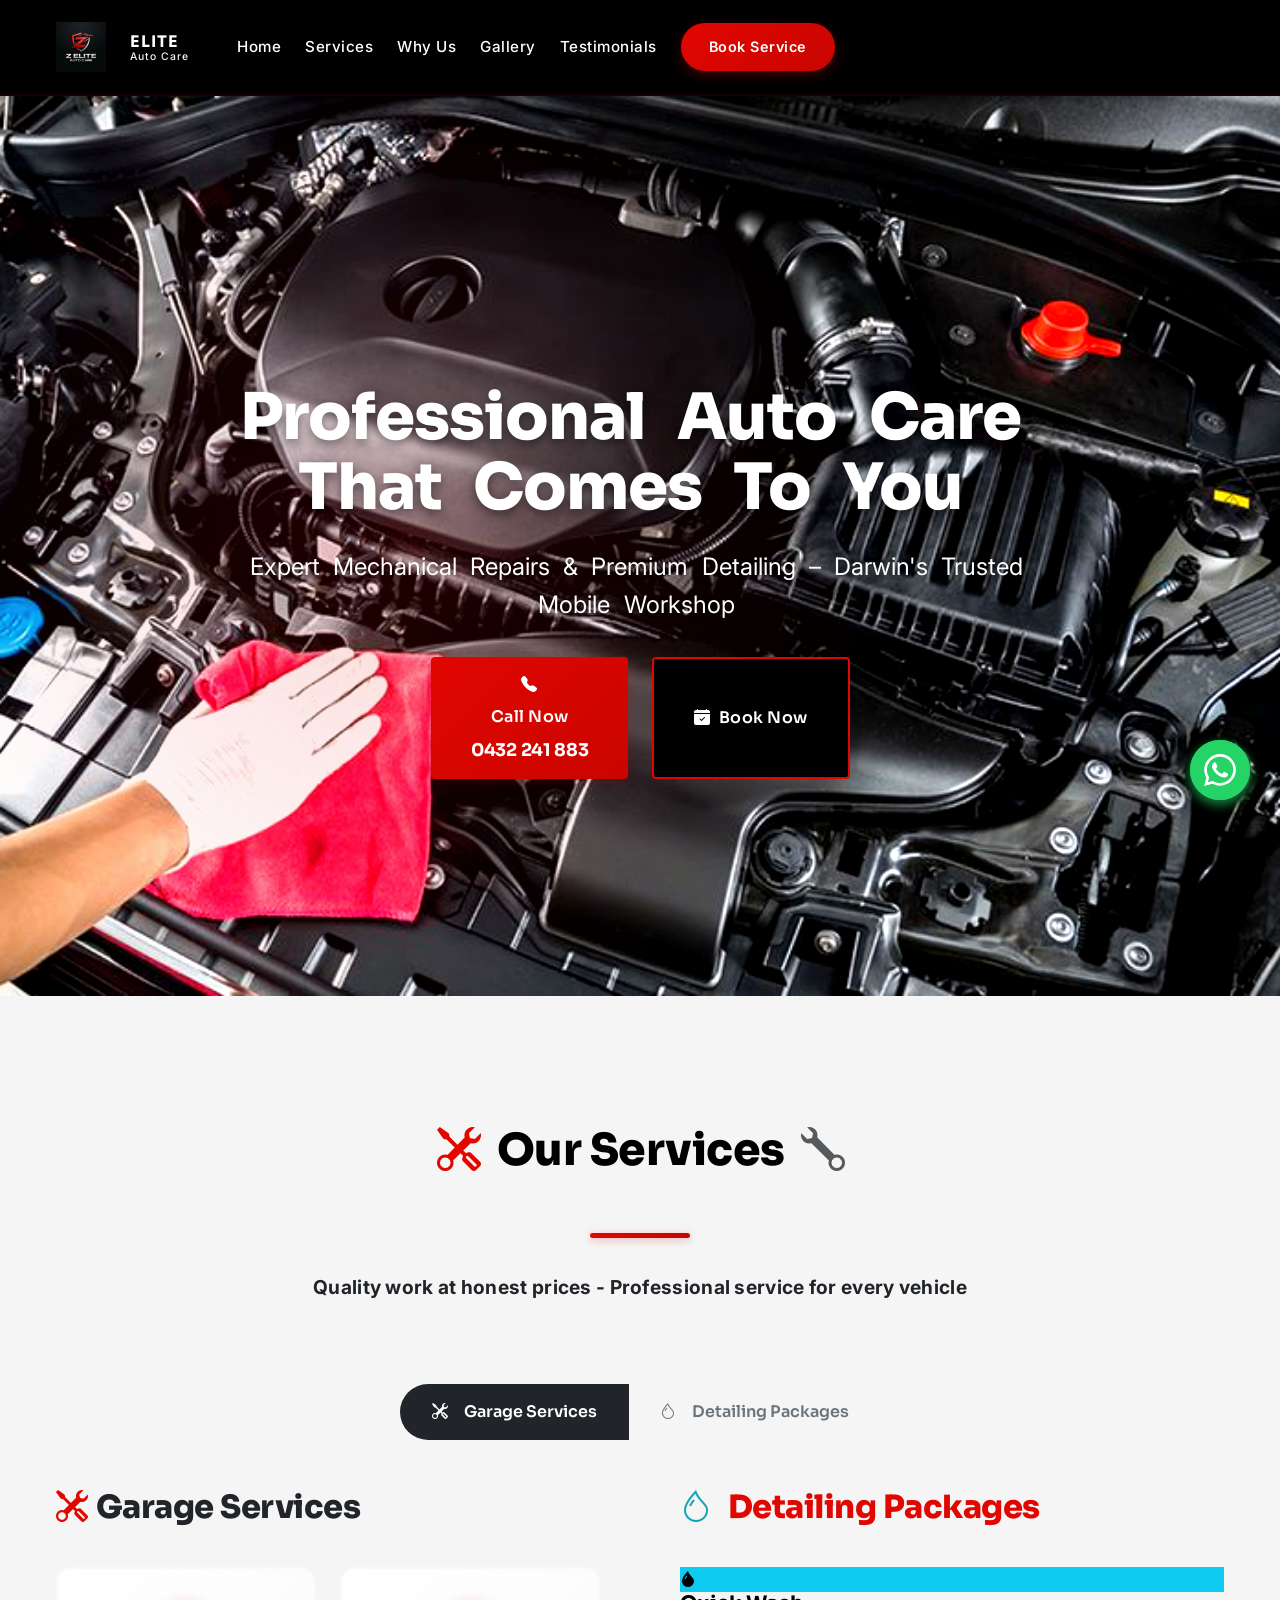
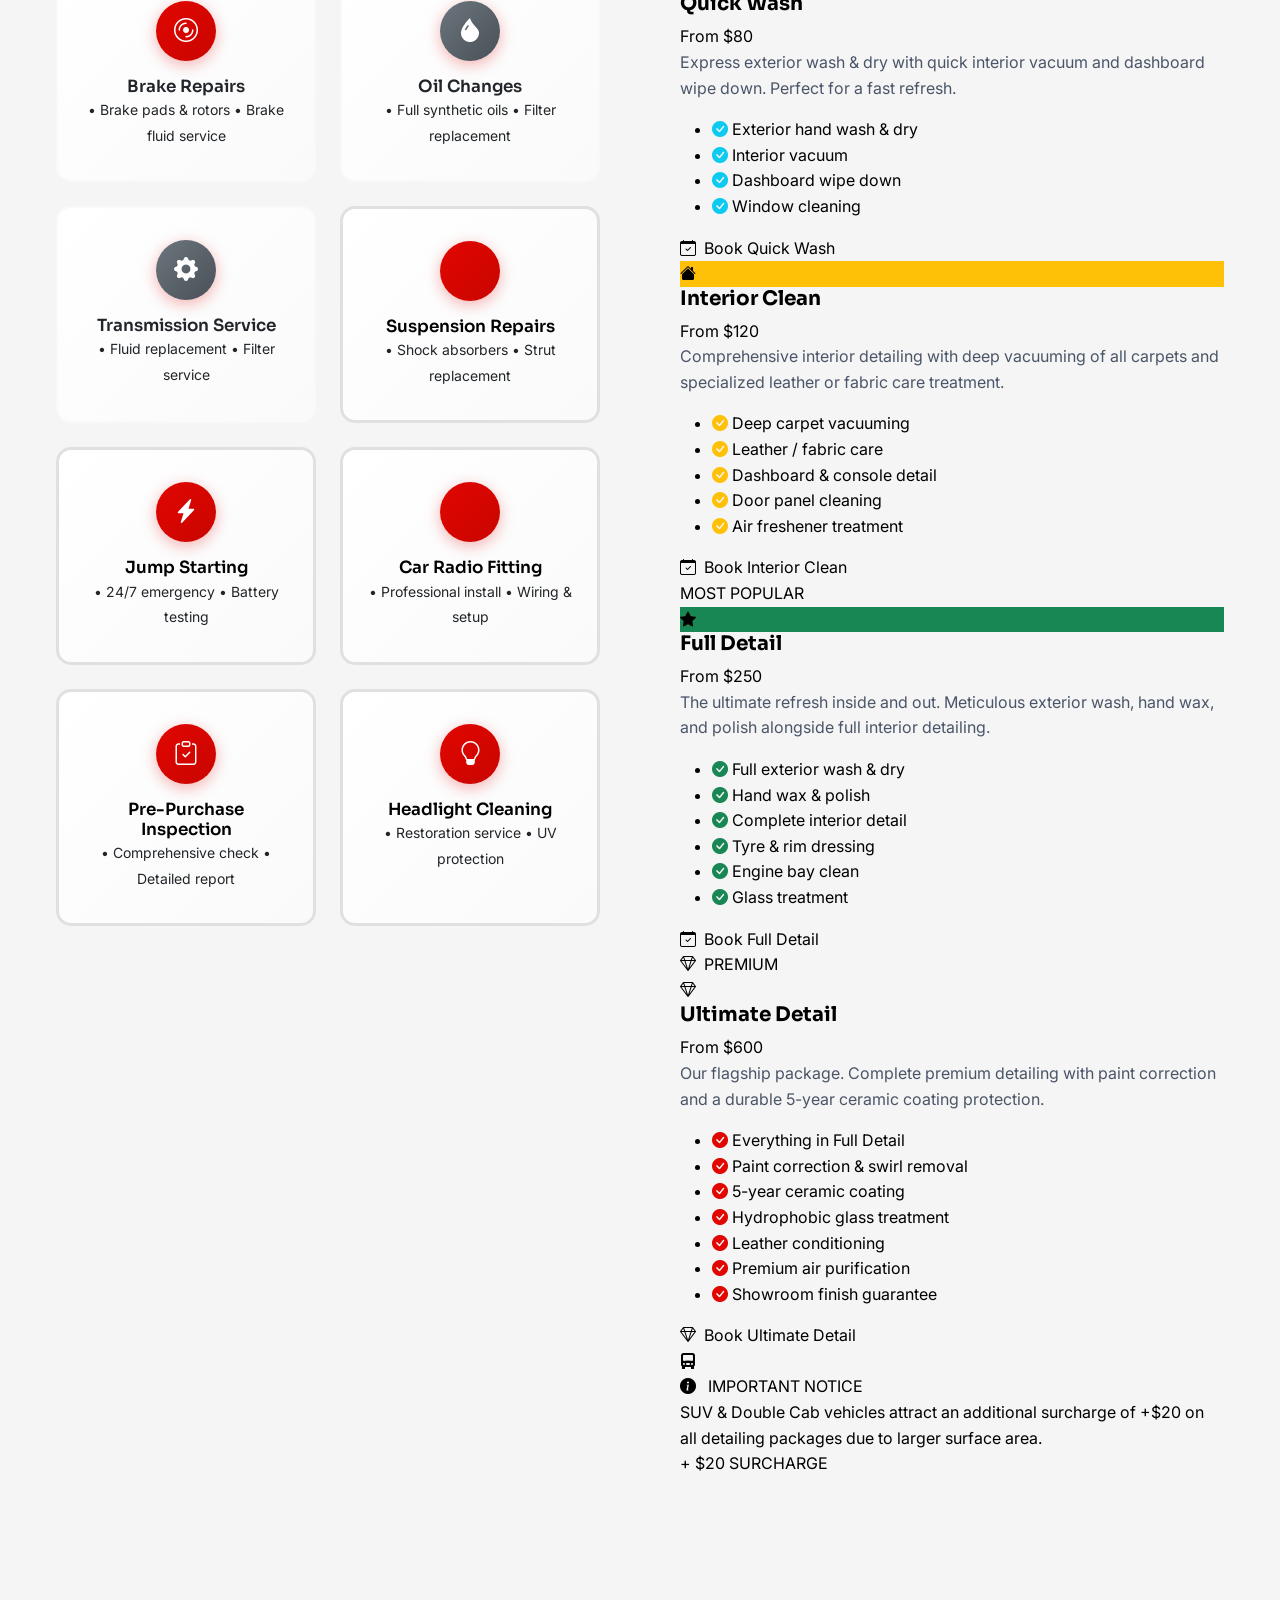
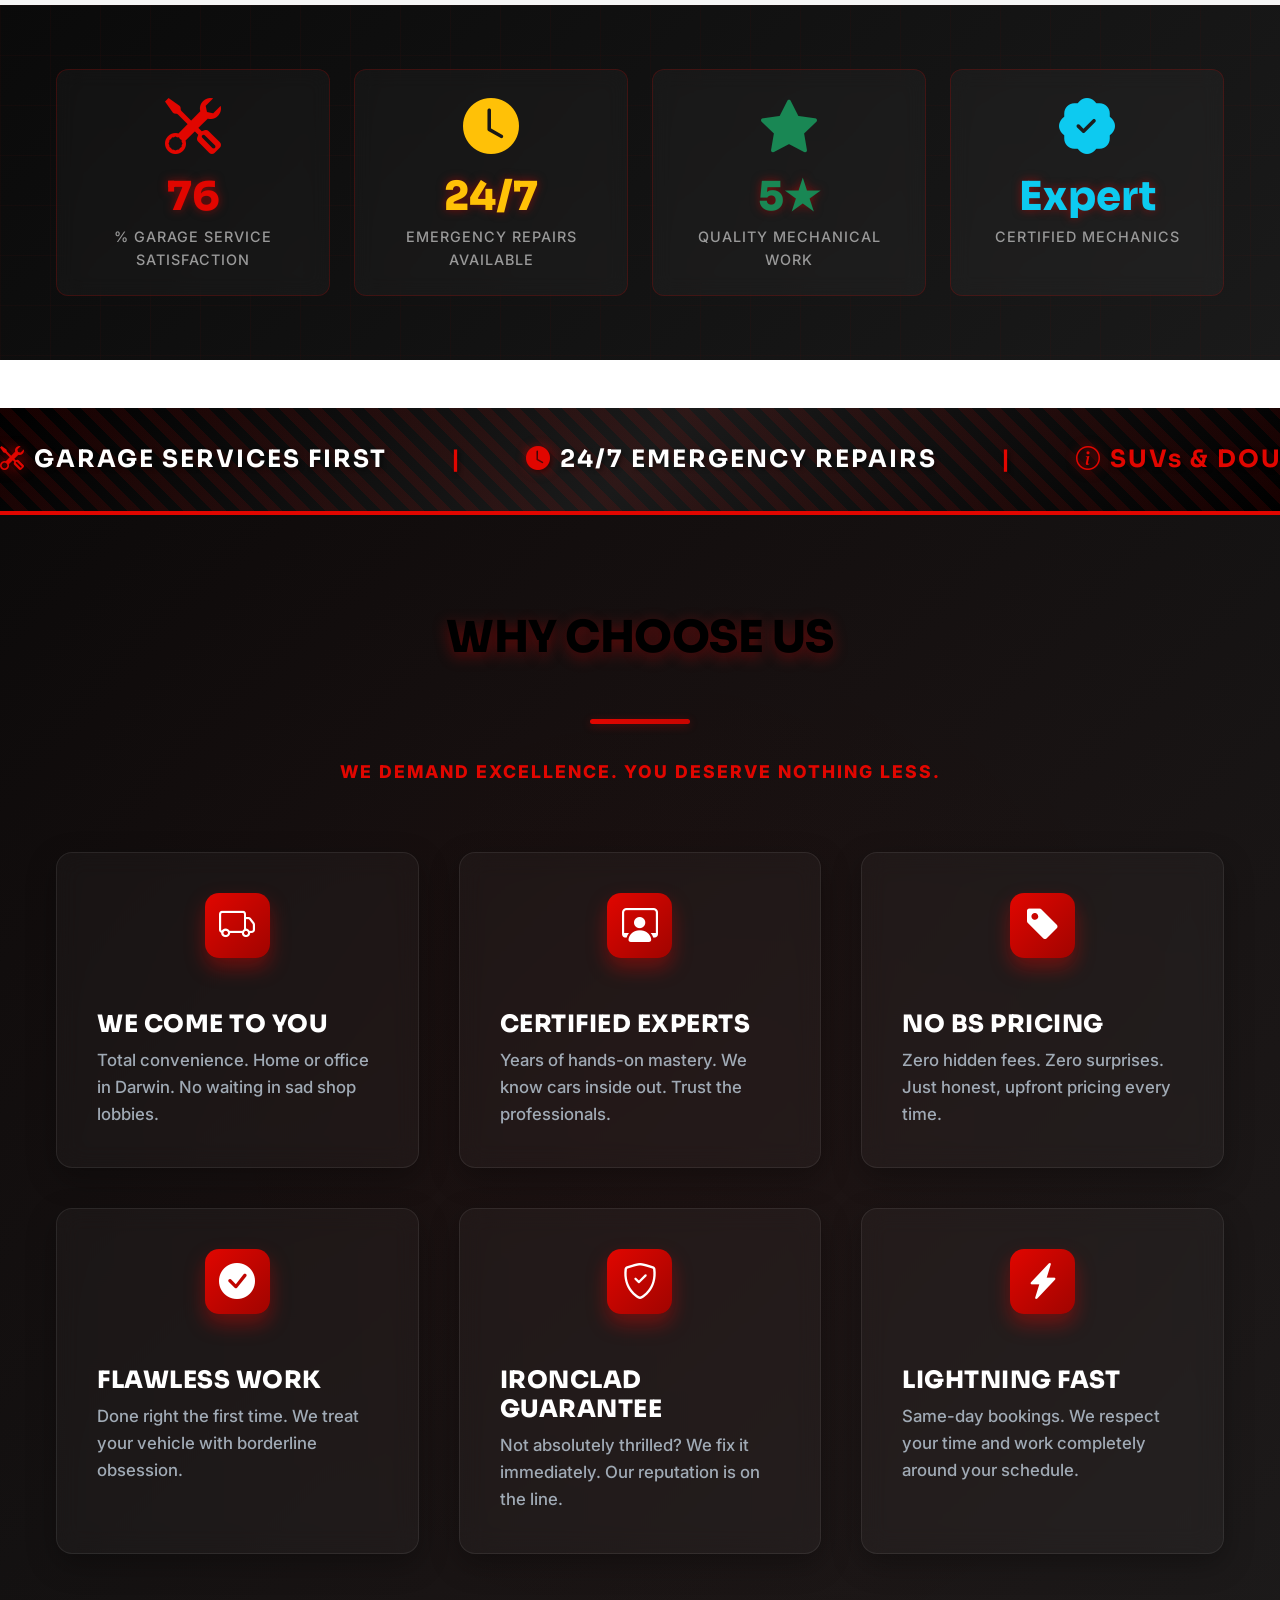
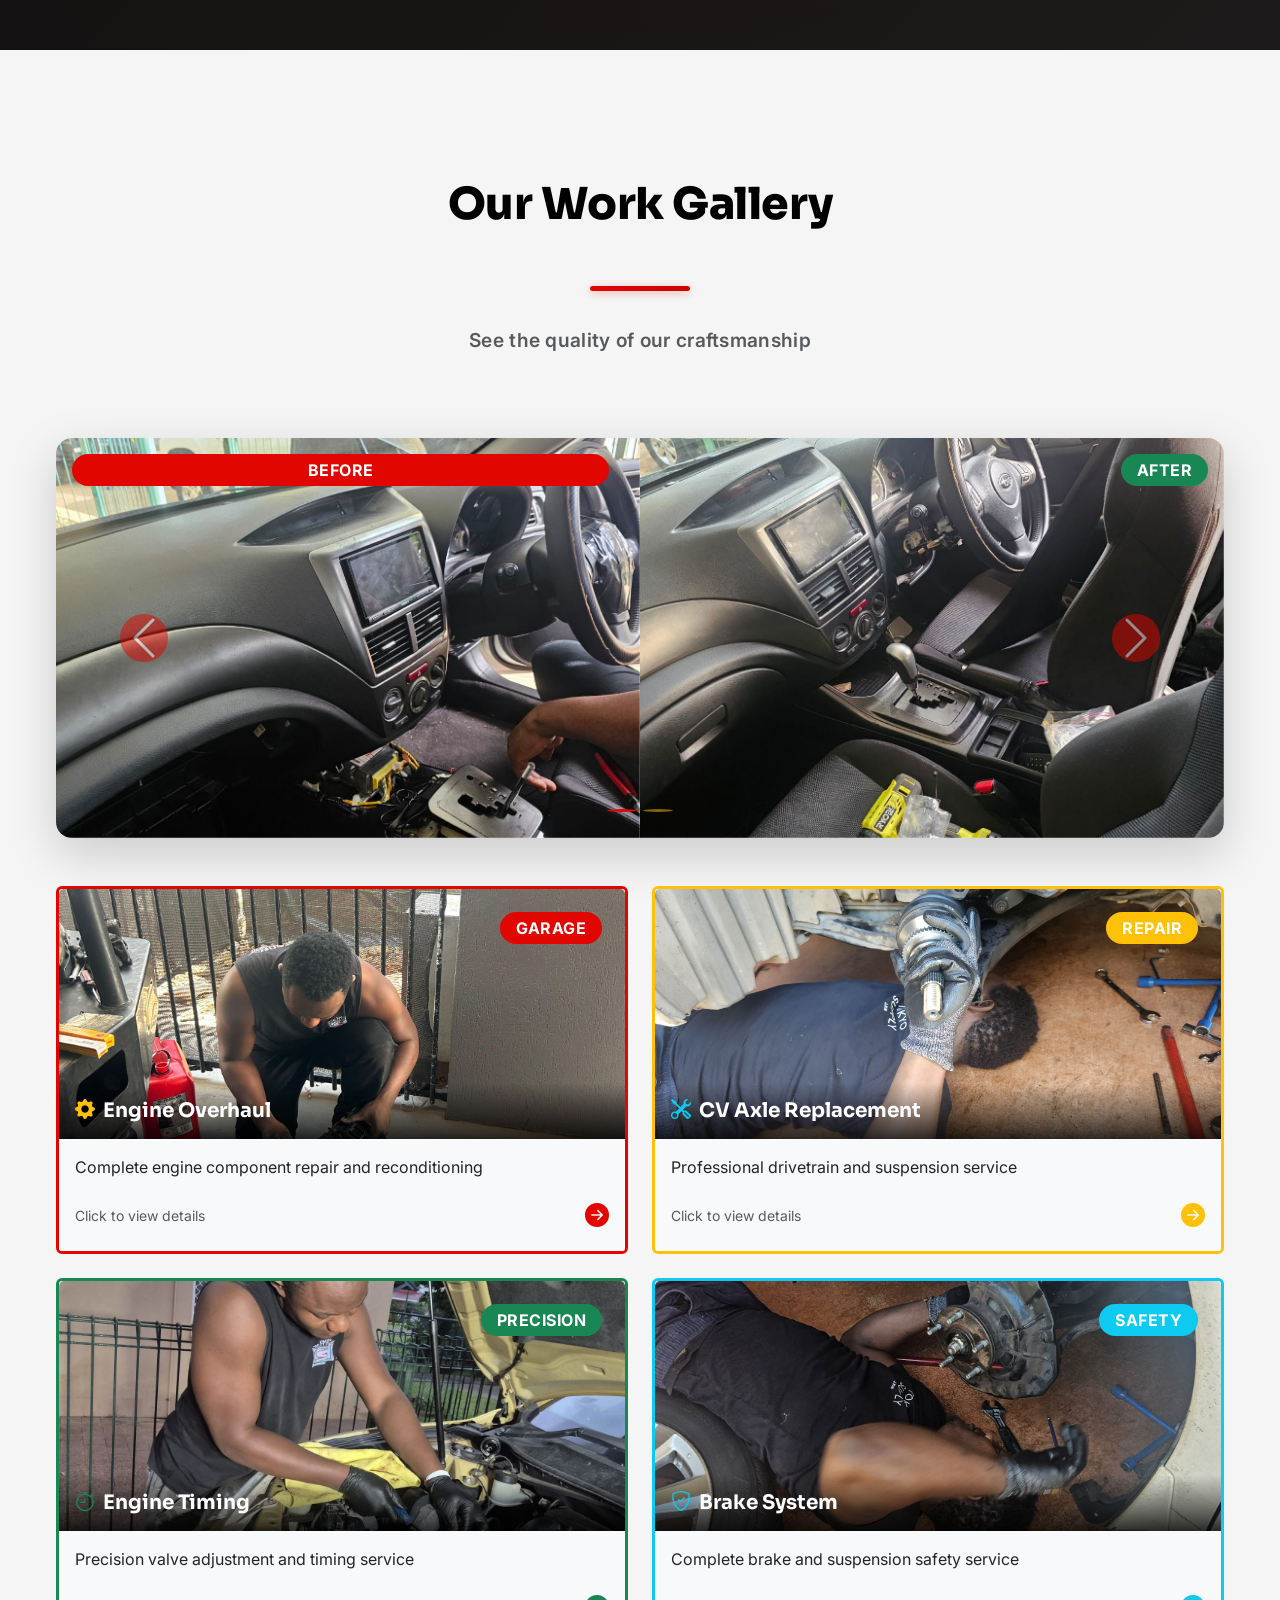
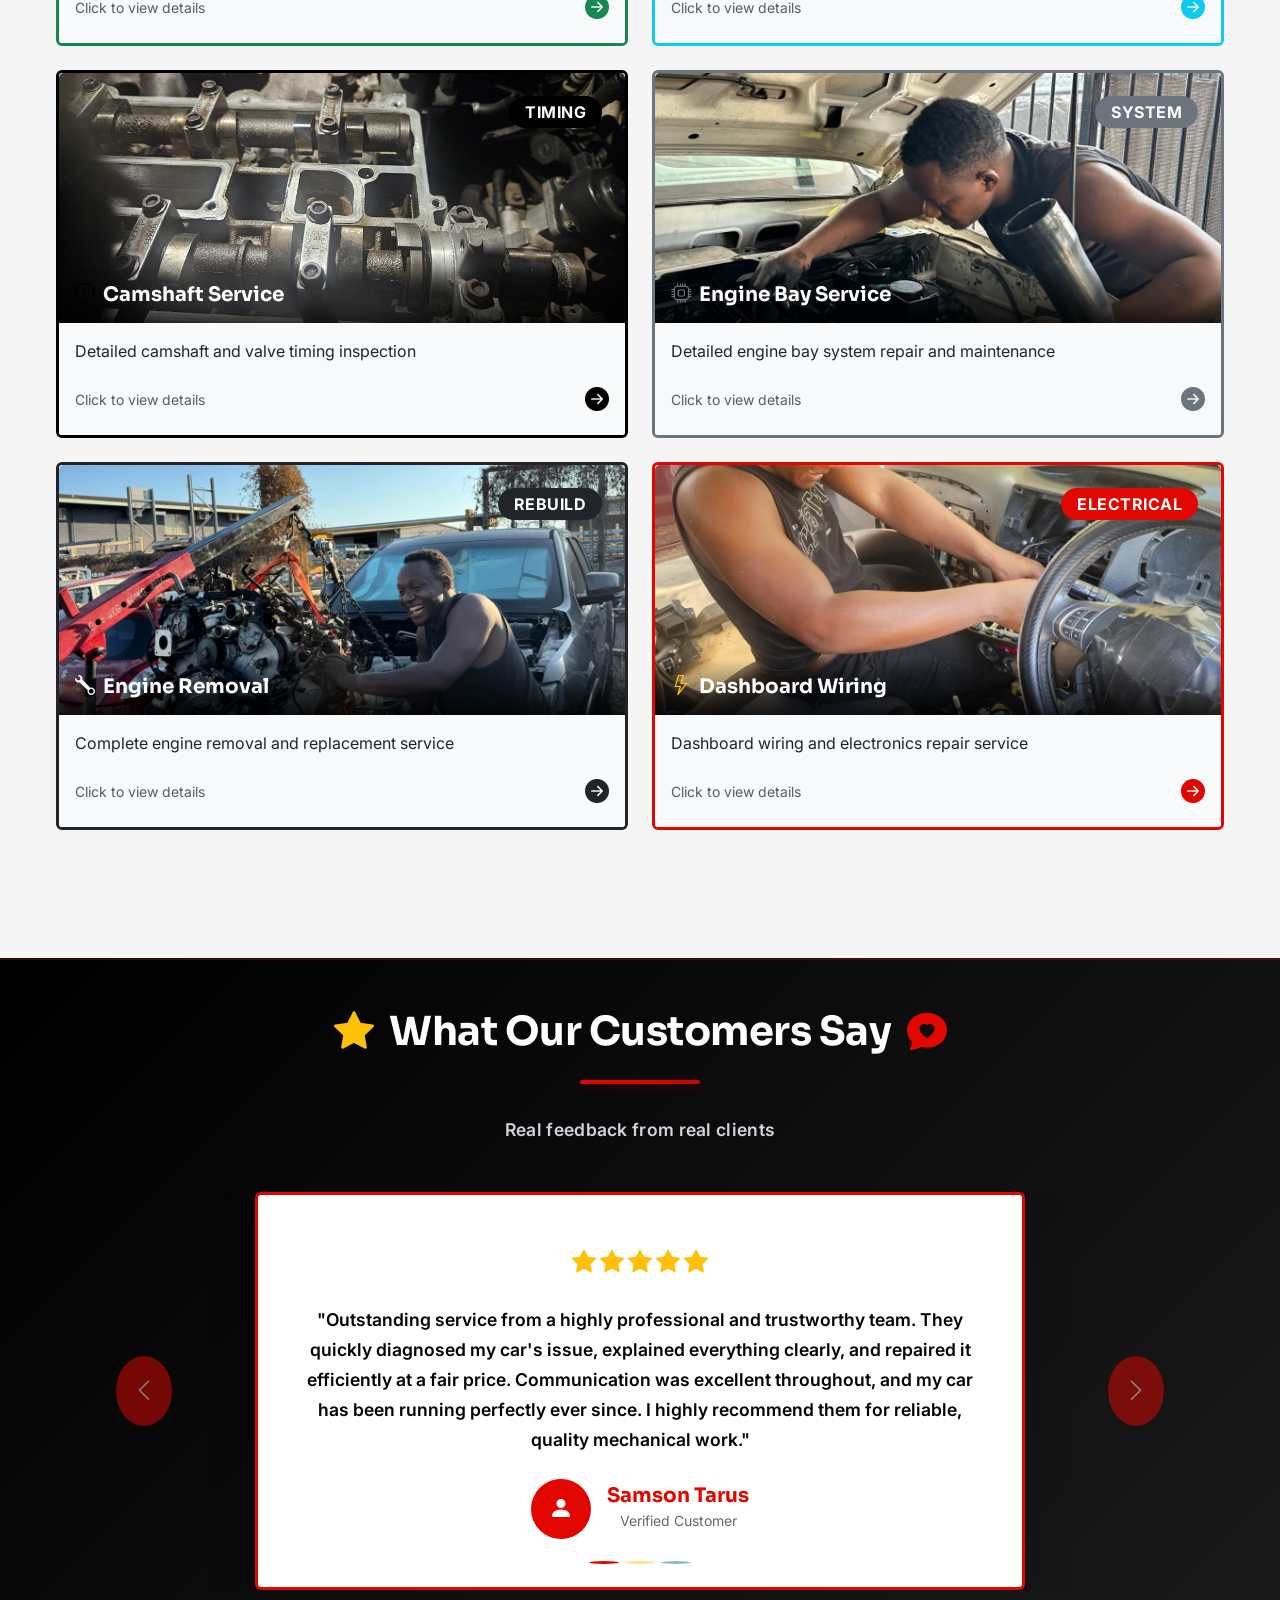
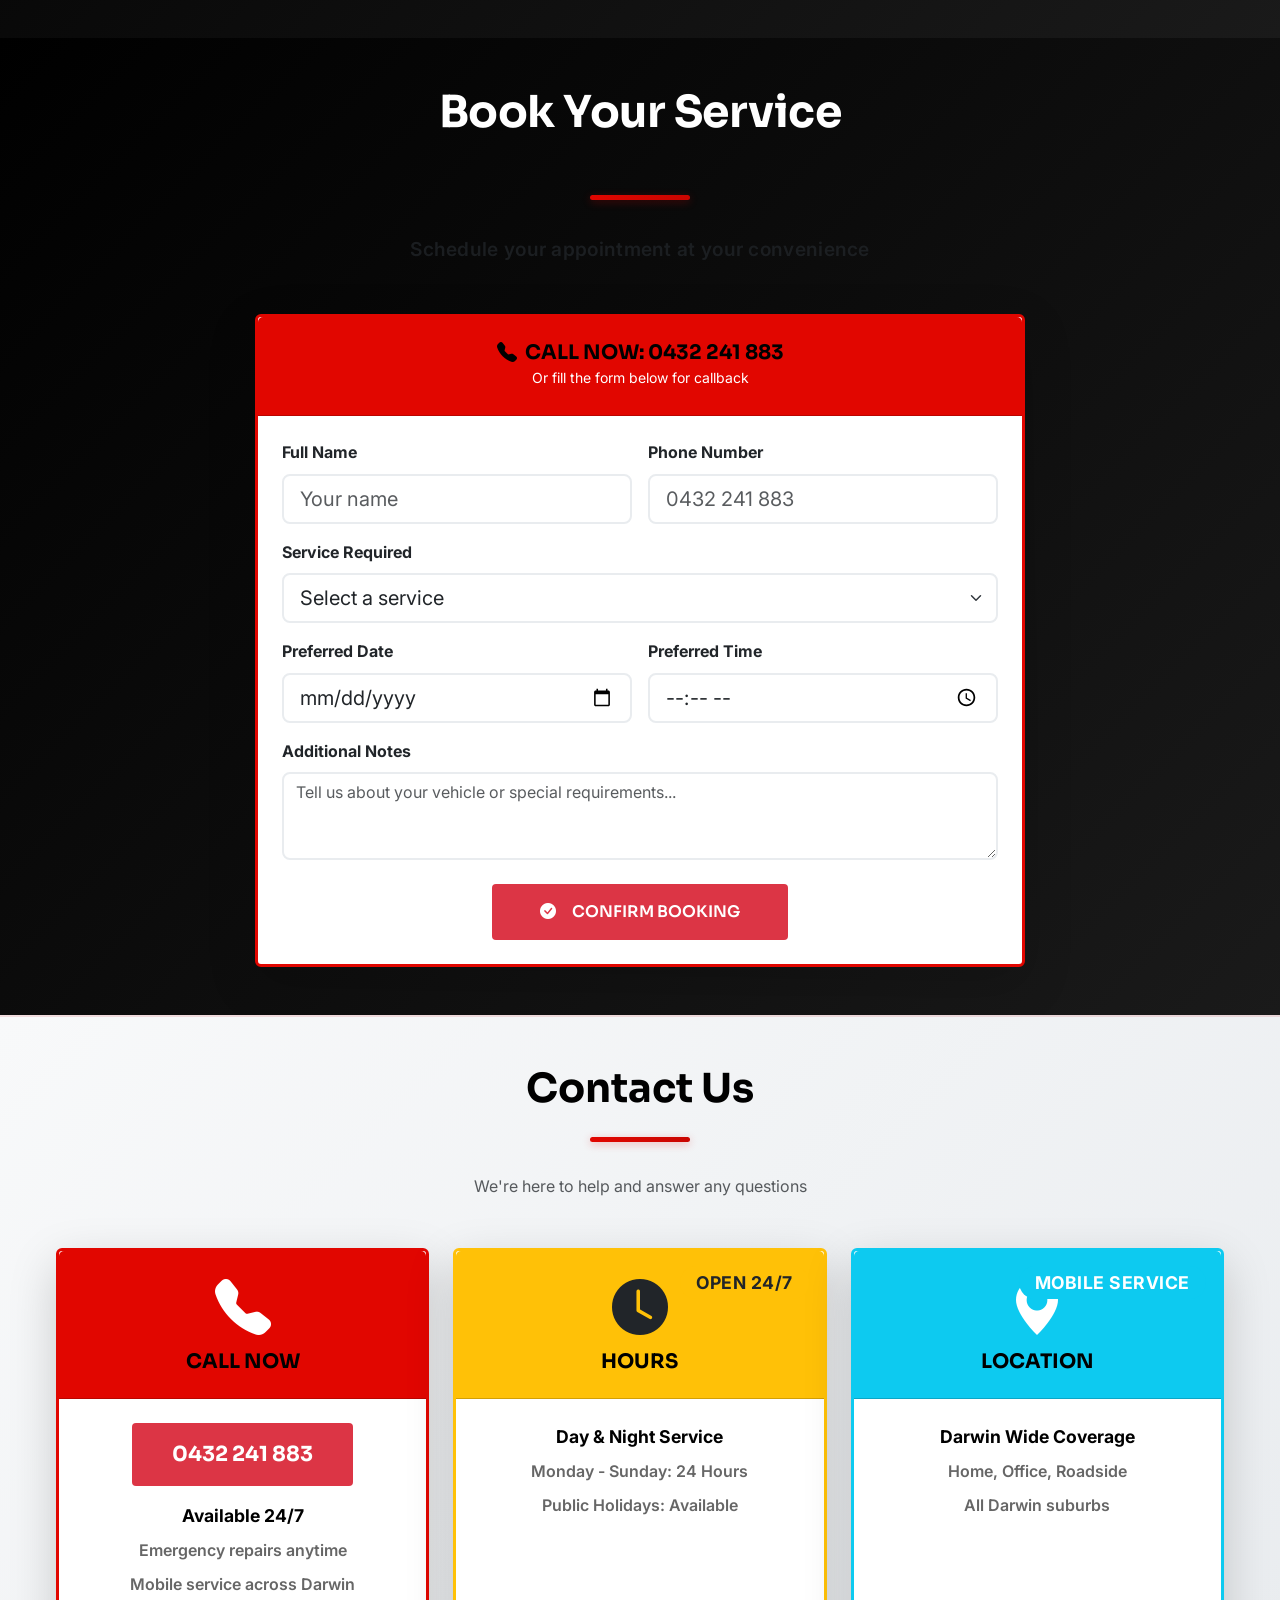
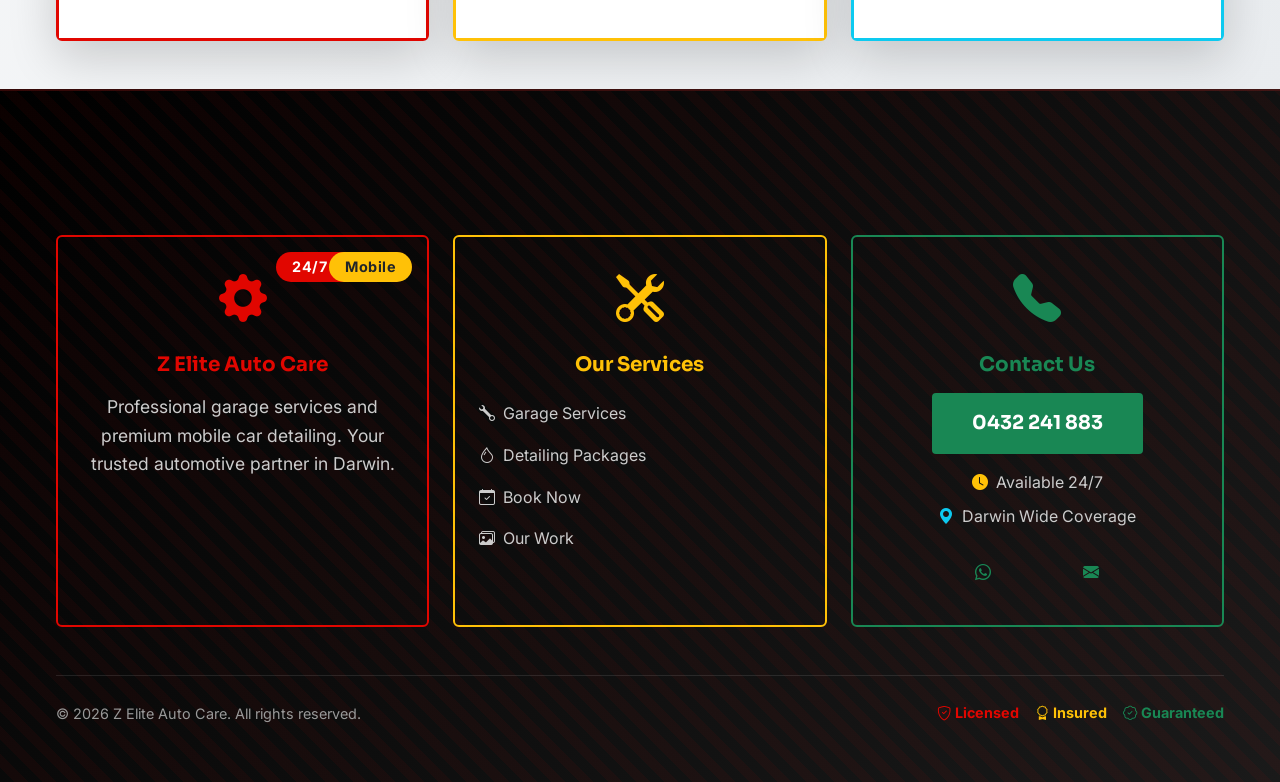
==== index.html @ 86bfc9a6 "Add files via upload" ====
<!DOCTYPE html>
<html lang="en">

<head>
    <meta charset="UTF-8">
    <meta name="viewport" content="width=device-width, initial-scale=1.0">
    <meta name="description"
        content="Z Elite Auto Care - Professional garage services and premium mobile car detailing. 24/7 availability. Expert mechanics, transparent pricing, and satisfaction guaranteed.">
    <meta name="keywords"
        content="garage services, brake repairs, oil changes, car detailing, mobile detailing, ceramic coating, Darwin NT, auto care">
    <meta name="author" content="Z Elite Auto Care">
    <title>Z Elite Auto Care - Professional Garage Services & Mobile Car Detailing</title>

    <!-- Favicon -->
    <link rel="icon" type="image/svg+xml"
        href="data:image/svg+xml,<svg xmlns='http://www.w3.org/2000/svg' viewBox='0 0 100 100'><text y='0.9em' font-size='90' fill='%23E10600'>Z</text></svg>">

    <!-- Bootstrap CSS -->
    <link href="https://cdn.jsdelivr.net/npm/bootstrap@5.3.2/dist/css/bootstrap.min.css" rel="stylesheet">
    <link href="https://cdn.jsdelivr.net/npm/bootstrap-icons@1.11.1/font/bootstrap-icons.css" rel="stylesheet">

    <link rel="stylesheet" href="style.css">
    <link rel="preconnect" href="https://fonts.googleapis.com">
    <link rel="preconnect" href="https://fonts.gstatic.com" crossorigin>
    <link
        href="https://fonts.googleapis.com/css2?family=Inter:wght@300;400;500;600;700;800&family=Sora:wght@400;500;600;700;800&display=swap"
        rel="stylesheet">
</head>

<body>

    <!-- Page Loader -->
    <div class="page-loader" id="pageLoader">
        <div class="loader-content">
            <div class="loader-logo">Z</div>
            <div class="loader-text">ELITE AUTO CARE</div>
        </div>
    </div>


    <!-- Navigation Bar -->
    <nav class="navbar">
        <div class="container">
            <div class="nav-wrapper">
                <div class="logo">
                    <img src="images/logo.png" alt="Z Elite Auto Care Logo" class="header-logo">
                    <div class="logo-text-group">
                        <span class="logo-text">ELITE</span>
                        <span class="logo-subtext">Auto Care</span>
                    </div>
                </div>

                <button class="menu-toggle" id="menuToggle" aria-label="Toggle navigation menu">
                    <span class="hamburger"></span>
                    <span class="hamburger"></span>
                    <span class="hamburger"></span>
                </button>

                <ul class="nav-menu" id="navMenu">
                    <li><a href="#home" class="nav-link">Home</a></li>
                    <li><a href="#services" class="nav-link">Services</a></li>
                    <li><a href="#why-us" class="nav-link">Why Us</a></li>
                    <li><a href="gallery.html" class="nav-link">Gallery</a></li>
                    <li><a href="testimonials.html" class="nav-link">Testimonials</a></li>
                    <li><a href="#booking" class="nav-link nav-cta">Book Service</a></li>
                </ul>
            </div>
        </div>
    </nav>


    <!-- Hero Section -->
    <section id="home" class="hero">
        <div class="hero-background">
            <img src="images/car wash 11.jfif" alt="Professional car wash and mechanical services" class="hero-image">
            <div class="hero-overlay"></div>
        </div>

        <div class="container">
            <div class="hero-content">
                <h1 class="hero-headline" data-animate="headline">
                    <span class="word" style="--delay: 0s">Professional</span>
                    <span class="word" style="--delay: 0.1s">Auto</span>
                    <span class="word" style="--delay: 0.2s">Care</span>
                    <span class="word" style="--delay: 0.3s">That</span>
                    <span class="word" style="--delay: 0.4s">Comes</span>
                    <span class="word" style="--delay: 0.5s">To</span>
                    <span class="word" style="--delay: 0.6s">You</span>
                </h1>
                <p class="hero-subheadline" data-animate="subheadline">
                    <span class="word" style="--delay: 0.7s">Expert</span>
                    <span class="word" style="--delay: 0.8s">Mechanical</span>
                    <span class="word" style="--delay: 0.9s">Repairs</span>
                    <span class="word" style="--delay: 1s">&</span>
                    <span class="word" style="--delay: 1.1s">Premium</span>
                    <span class="word" style="--delay: 1.2s">Detailing</span>
                    <span class="word" style="--delay: 1.3s">–</span>
                    <span class="word" style="--delay: 1.4s">Darwin's</span>
                    <span class="word" style="--delay: 1.5s">Trusted</span>
                    <span class="word" style="--delay: 1.6s">Mobile</span>
                    <span class="word" style="--delay: 1.7s">Workshop</span>
                </p>

                <div class="hero-cta-buttons" data-animate="buttons">
                    <a href="tel:0432241883" class="btn btn-primary" title="Call Z Elite Auto Care">
                        <i class="bi bi-telephone-fill"></i>
                        Call Now
                        <span class="phone">0432 241 883</span>
                    </a>
                    <a href="#booking" class="btn btn-secondary" title="Book a service">
                        <i class="bi bi-calendar-check-fill"></i>
                        Book Now
                    </a>
                </div>
            </div>
        </div>
    </section>

    <!-- Services Section -->
    <section id="services" class="services">
        <div class="container">
            <div class="section-header animate-on-scroll fade-up" data-animate="fade-up">
                <h2 class="bounce-in stagger-1"><i class="bi bi-tools text-danger me-3 rotate-in stagger-2"></i>Our
                    Services<i class="bi bi-wrench text-muted ms-3 rotate-in stagger-3"></i></h2>
                <div class="header-line scale-in stagger-4"></div>
                <p class="lead fw-bold text-dark slide-left stagger-5">Quality work at honest prices - Professional
                    service for every vehicle</p>
            </div>

            <!-- Service Selector Tabs -->
            <div class="text-center mb-5 animate-on-scroll">
                <div class="btn-group bounce-in stagger-6" role="group">
                    <input type="radio" class="btn-check" name="serviceType" id="garageTab" checked>
                    <label class="btn btn-outline-dark btn-lg hover-glow" for="garageTab"
                        style="border-radius: 50px 0 0 50px; padding: 1rem 2rem; transition: all 0.3s ease;">
                        <i class="bi bi-tools me-2 float-animation"></i>Garage Services
                    </label>
                    <input type="radio" class="btn-check" name="serviceType" id="detailTab">
                    <label class="btn btn-outline-secondary btn-lg hover-glow" for="detailTab"
                        style="border-radius: 0 50px 50px 0; padding: 1rem 2rem; transition: all 0.3s ease;">
                        <i class="bi bi-droplet me-2 float-animation"></i>Detailing Packages
                    </label>
                </div>
            </div>

            <div class="services-grid">
                <!-- Garage Services Column -->
                <div class="service-column animate-on-scroll slide-left" id="garageServices">
                    <h3 class="column-title text-dark bounce-in stagger-7"><i
                            class="bi bi-tools me-2 text-danger"></i>Garage Services</h3>

                    <div class="garage-services-grid">
                        <div class="garage-service-card hover-lift animate-on-scroll scale-in stagger-1"
                            data-animate="list-item"
                            style="cursor: pointer; transition: all 0.4s cubic-bezier(0.4, 0, 0.2, 1); border: 2px solid #f8f9fa;"
                            onclick="this.style.transform='scale(1.05)'; setTimeout(() => this.style.transform='scale(1)', 300);">
                            <div class="garage-icon"
                                style="background: linear-gradient(135deg, #E10600 0%, #c90500 100%);">
                                <i class="bi bi-disc text-white"></i>
                            </div>
                            <h4 class="fade-up stagger-2 text-dark">Brake Repairs</h4>
                            <div class="service-features slide-left stagger-3">
                                <small class="text-dark">• Brake pads & rotors</small>
                                <small class="text-dark">• Brake fluid service</small>
                            </div>
                        </div>
                        <div class="garage-service-card hover-lift animate-on-scroll scale-in stagger-2"
                            data-animate="list-item"
                            style="cursor: pointer; transition: all 0.4s cubic-bezier(0.4, 0, 0.2, 1); border: 2px solid #f8f9fa;"
                            onclick="this.style.transform='scale(1.05)'; setTimeout(() => this.style.transform='scale(1)', 300);">
                            <div class="garage-icon"
                                style="background: linear-gradient(135deg, #6c757d 0%, #495057 100%);">
                                <i class="bi bi-droplet-fill text-white"></i>
                            </div>
                            <h4 class="fade-up stagger-2 text-dark">Oil Changes</h4>
                            <div class="service-features slide-left stagger-3">
                                <small class="text-dark">• Full synthetic oils</small>
                                <small class="text-dark">• Filter replacement</small>
                            </div>
                        </div>
                        <div class="garage-service-card hover-lift animate-on-scroll scale-in stagger-3"
                            data-animate="list-item"
                            style="cursor: pointer; transition: all 0.4s cubic-bezier(0.4, 0, 0.2, 1); border: 2px solid #f8f9fa;"
                            onclick="this.style.transform='scale(1.05)'; setTimeout(() => this.style.transform='scale(1)', 300);">
                            <div class="garage-icon"
                                style="background: linear-gradient(135deg, #6c757d 0%, #495057 100%);">
                                <i class="bi bi-gear-fill text-white"></i>
                            </div>
                            <h4 class="fade-up stagger-2 text-dark">Transmission Service</h4>
                            <div class="service-features slide-left stagger-3">
                                <small class="text-dark">• Fluid replacement</small>
                                <small class="text-dark">• Filter service</small>
                            </div>
                        </div>
                        <div class="garage-service-card" data-animate="list-item"
                            style="cursor: pointer; transition: all 0.3s ease;"
                            onclick="this.style.transform='scale(1.05)'; setTimeout(() => this.style.transform='scale(1)', 200);">
                            <div class="garage-icon">
                                <i class="bi bi-arrow-up-down text-white"></i>
                            </div>
                            <h4>Suspension Repairs</h4>
                            <div class="service-features">
                                <small class="text-dark">• Shock absorbers</small>
                                <small class="text-dark">• Strut replacement</small>
                            </div>
                        </div>
                        <div class="garage-service-card" data-animate="list-item"
                            style="cursor: pointer; transition: all 0.3s ease;"
                            onclick="this.style.transform='scale(1.05)'; setTimeout(() => this.style.transform='scale(1)', 200);">
                            <div class="garage-icon">
                                <i class="bi bi-lightning-charge-fill text-white"></i>
                            </div>
                            <h4>Jump Starting</h4>
                            <div class="service-features">
                                <small class="text-dark">• 24/7 emergency</small>
                                <small class="text-dark">• Battery testing</small>
                            </div>
                        </div>
                        <div class="garage-service-card" data-animate="list-item"
                            style="cursor: pointer; transition: all 0.3s ease;"
                            onclick="this.style.transform='scale(1.05)'; setTimeout(() => this.style.transform='scale(1)', 200);">
                            <div class="garage-icon">
                                <i class="bi bi-radio text-white"></i>
                            </div>
                            <h4>Car Radio Fitting</h4>
                            <div class="service-features">
                                <small class="text-dark">• Professional install</small>
                                <small class="text-dark">• Wiring & setup</small>
                            </div>
                        </div>
                        <div class="garage-service-card" data-animate="list-item"
                            style="cursor: pointer; transition: all 0.3s ease;"
                            onclick="this.style.transform='scale(1.05)'; setTimeout(() => this.style.transform='scale(1)', 200);">
                            <div class="garage-icon">
                                <i class="bi bi-clipboard-check text-white"></i>
                            </div>
                            <h4>Pre-Purchase Inspection</h4>
                            <div class="service-features">
                                <small class="text-dark">• Comprehensive check</small>
                                <small class="text-dark">• Detailed report</small>
                            </div>
                        </div>
                        <div class="garage-service-card" data-animate="list-item"
                            style="cursor: pointer; transition: all 0.3s ease;"
                            onclick="this.style.transform='scale(1.05)'; setTimeout(() => this.style.transform='scale(1)', 200);">
                            <div class="garage-icon">
                                <i class="bi bi-lightbulb text-white"></i>
                            </div>
                            <h4>Headlight Cleaning</h4>
                            <div class="service-features">
                                <small class="text-dark">• Restoration service</small>
                                <small class="text-dark">• UV protection</small>
                            </div>
                        </div>
                    </div>
                </div>

                <!-- Detailing Packages Column -->
                <div class="service-column" id="detailingServices">
                    <h3 class="column-title text-danger"><i class="bi bi-droplet me-3"
                            style="color: #17a2b8;"></i>Detailing Packages</h3>

                    <div class="detailing-packages-grid">
                        <!-- Quick Wash Package -->
                        <div class="detail-package-card" data-animate="card" data-tier="basic">
                            <div class="package-tier-bar tier-basic"></div>
                            <div class="package-header-section">
                                <div class="package-icon-circle bg-info">
                                    <i class="bi bi-droplet-fill"></i>
                                </div>
                                <h4>Quick Wash</h4>
                                <div class="package-price-tag">
                                    <span class="price-from">From</span>
                                    <span class="price-amount">$80</span>
                                </div>
                            </div>
                            <div class="package-body-section">
                                <p class="package-description">Express exterior wash & dry with quick interior vacuum
                                    and dashboard wipe down. Perfect for a fast refresh.</p>
                                <ul class="package-features-list">
                                    <li><i class="bi bi-check-circle-fill text-info"></i> Exterior hand wash & dry</li>
                                    <li><i class="bi bi-check-circle-fill text-info"></i> Interior vacuum</li>
                                    <li><i class="bi bi-check-circle-fill text-info"></i> Dashboard wipe down</li>
                                    <li><i class="bi bi-check-circle-fill text-info"></i> Window cleaning</li>
                                </ul>
                            </div>
                            <div class="package-footer-section">
                                <a href="#booking" class="package-book-btn tier-basic-btn">
                                    <i class="bi bi-calendar-check me-2"></i>Book Quick Wash
                                </a>
                            </div>
                        </div>

                        <!-- Interior Clean Package -->
                        <div class="detail-package-card" data-animate="card" data-tier="standard">
                            <div class="package-tier-bar tier-standard"></div>
                            <div class="package-header-section">
                                <div class="package-icon-circle bg-warning">
                                    <i class="bi bi-house-fill"></i>
                                </div>
                                <h4>Interior Clean</h4>
                                <div class="package-price-tag">
                                    <span class="price-from">From</span>
                                    <span class="price-amount">$120</span>
                                </div>
                            </div>
                            <div class="package-body-section">
                                <p class="package-description">Comprehensive interior detailing with deep vacuuming of
                                    all carpets and specialized leather or fabric care treatment.</p>
                                <ul class="package-features-list">
                                    <li><i class="bi bi-check-circle-fill text-warning"></i> Deep carpet vacuuming</li>
                                    <li><i class="bi bi-check-circle-fill text-warning"></i> Leather / fabric care</li>
                                    <li><i class="bi bi-check-circle-fill text-warning"></i> Dashboard & console detail
                                    </li>
                                    <li><i class="bi bi-check-circle-fill text-warning"></i> Door panel cleaning</li>
                                    <li><i class="bi bi-check-circle-fill text-warning"></i> Air freshener treatment
                                    </li>
                                </ul>
                            </div>
                            <div class="package-footer-section">
                                <a href="#booking" class="package-book-btn tier-standard-btn">
                                    <i class="bi bi-calendar-check me-2"></i>Book Interior Clean
                                </a>
                            </div>
                        </div>

                        <!-- Full Detail Package -->
                        <div class="detail-package-card package-popular" data-animate="card" data-tier="popular">
                            <div class="popular-ribbon"><span>MOST POPULAR</span></div>
                            <div class="package-tier-bar tier-popular"></div>
                            <div class="package-header-section">
                                <div class="package-icon-circle bg-success">
                                    <i class="bi bi-star-fill"></i>
                                </div>
                                <h4>Full Detail</h4>
                                <div class="package-price-tag">
                                    <span class="price-from">From</span>
                                    <span class="price-amount">$250</span>
                                </div>
                            </div>
                            <div class="package-body-section">
                                <p class="package-description">The ultimate refresh inside and out. Meticulous exterior
                                    wash, hand wax, and polish alongside full interior detailing.</p>
                                <ul class="package-features-list">
                                    <li><i class="bi bi-check-circle-fill text-success"></i> Full exterior wash & dry
                                    </li>
                                    <li><i class="bi bi-check-circle-fill text-success"></i> Hand wax & polish</li>
                                    <li><i class="bi bi-check-circle-fill text-success"></i> Complete interior detail
                                    </li>
                                    <li><i class="bi bi-check-circle-fill text-success"></i> Tyre & rim dressing</li>
                                    <li><i class="bi bi-check-circle-fill text-success"></i> Engine bay clean</li>
                                    <li><i class="bi bi-check-circle-fill text-success"></i> Glass treatment</li>
                                </ul>
                            </div>
                            <div class="package-footer-section">
                                <a href="#booking" class="package-book-btn tier-popular-btn">
                                    <i class="bi bi-calendar-check me-2"></i>Book Full Detail
                                </a>
                            </div>
                        </div>

                        <!-- Ultimate Detail Package -->
                        <div class="detail-package-card package-premium" data-animate="card" data-tier="premium">
                            <div class="premium-glow"></div>
                            <div class="premium-badge-tag"><i class="bi bi-gem me-1"></i> PREMIUM</div>
                            <div class="package-tier-bar tier-premium"></div>
                            <div class="package-header-section">
                                <div class="package-icon-circle premium-icon">
                                    <i class="bi bi-gem"></i>
                                </div>
                                <h4>Ultimate Detail</h4>
                                <div class="package-price-tag premium-price">
                                    <span class="price-from">From</span>
                                    <span class="price-amount">$600</span>
                                </div>
                            </div>
                            <div class="package-body-section">
                                <p class="package-description">Our flagship package. Complete premium detailing with
                                    paint correction and a durable 5-year ceramic coating protection.</p>
                                <ul class="package-features-list">
                                    <li><i class="bi bi-check-circle-fill text-danger"></i> Everything in Full Detail
                                    </li>
                                    <li><i class="bi bi-check-circle-fill text-danger"></i> Paint correction & swirl
                                        removal</li>
                                    <li><i class="bi bi-check-circle-fill text-danger"></i> 5-year ceramic coating</li>
                                    <li><i class="bi bi-check-circle-fill text-danger"></i> Hydrophobic glass treatment
                                    </li>
                                    <li><i class="bi bi-check-circle-fill text-danger"></i> Leather conditioning</li>
                                    <li><i class="bi bi-check-circle-fill text-danger"></i> Premium air purification
                                    </li>
                                    <li><i class="bi bi-check-circle-fill text-danger"></i> Showroom finish guarantee
                                    </li>
                                </ul>
                            </div>
                            <div class="package-footer-section">
                                <a href="#booking" class="package-book-btn tier-premium-btn">
                                    <i class="bi bi-gem me-2"></i>Book Ultimate Detail
                                </a>
                            </div>
                        </div>
                    </div>

                    <!-- SUV & Double Cab Notice - Interactive Banner -->
                    <div class="suv-surcharge-banner" id="suvBanner">
                        <div class="suv-banner-bg-animation"></div>
                        <div class="suv-banner-content">
                            <div class="suv-banner-icon-group">
                                <div class="suv-icon-wrapper">
                                    <i class="bi bi-truck-front-fill"></i>
                                </div>
                                <div class="suv-pulse-ring"></div>
                            </div>
                            <div class="suv-banner-text">
                                <div class="suv-banner-title">
                                    <i class="bi bi-info-circle-fill me-2"></i>
                                    IMPORTANT NOTICE
                                </div>
                                <div class="suv-banner-message">
                                    <span class="suv-vehicle-types">SUV & Double Cab</span> vehicles attract an
                                    additional surcharge of
                                    <span class="suv-price-highlight">+$20</span> on all detailing packages due to
                                    larger surface area.
                                </div>
                            </div>
                            <div class="suv-banner-price-badge">
                                <span class="suv-badge-plus">+</span>
                                <span class="suv-badge-amount">$20</span>
                                <span class="suv-badge-label">SURCHARGE</span>
                            </div>
                        </div>
                    </div>

                </div>
            </div>
        </div>
    </section>

    <!-- Stats Section -->
    <section class="stats-section">
        <div class="tech-grid-bg"></div>
        <div class="container">
            <div class="row g-4">
                <div class="col-md-3 col-6">
                    <div class="stat-card text-center p-4 h-100" data-animate="stat">
                        <div class="stat-icon mb-3">
                            <i class="bi bi-tools display-4 text-danger"></i>
                        </div>
                        <div class="stat-number text-danger" data-count="100">0</div>
                        <div class="stat-label">% Garage Service Satisfaction</div>
                    </div>
                </div>
                <div class="col-md-3 col-6">
                    <div class="stat-card text-center p-4 h-100" data-animate="stat">
                        <div class="stat-icon mb-3">
                            <i class="bi bi-clock-fill display-4 text-warning"></i>
                        </div>
                        <div class="stat-number text-warning">24/7</div>
                        <div class="stat-label">Emergency Repairs Available</div>
                    </div>
                </div>
                <div class="col-md-3 col-6">
                    <div class="stat-card text-center p-4 h-100" data-animate="stat">
                        <div class="stat-icon mb-3">
                            <i class="bi bi-star-fill display-4 text-success"></i>
                        </div>
                        <div class="stat-number text-success">5★</div>
                        <div class="stat-label">Quality Mechanical Work</div>
                    </div>
                </div>
                <div class="col-md-3 col-6">
                    <div class="stat-card text-center p-4 h-100" data-animate="stat">
                        <div class="stat-icon mb-3">
                            <i class="bi bi-patch-check-fill display-4 text-info"></i>
                        </div>
                        <div class="stat-number text-info">Expert</div>
                        <div class="stat-label">Certified Mechanics</div>
                    </div>
                </div>
            </div>
        </div>
    </section>

    <!-- Animated Text Strip -->
    <div class="text-strip">
        <div class="text-strip-content">
            <span><i class="bi bi-tools me-2"></i>GARAGE SERVICES FIRST</span>
            <span class="strip-divider">|</span>
            <span><i class="bi bi-clock-fill me-2"></i>24/7 EMERGENCY REPAIRS</span>
            <span class="strip-divider">|</span>
            <span class="strip-highlight"><i class="bi bi-info-circle me-2"></i>SUVs & DOUBLE CABS +$20</span>
            <span class="strip-divider">|</span>
            <span><i class="bi bi-gear-fill me-2"></i>MECHANICAL & DETAILING EXPERTISE</span>
            <span class="strip-divider">|</span>
            <span><i class="bi bi-tools me-2"></i>GARAGE SERVICES FIRST</span>
            <span class="strip-divider">|</span>
            <span><i class="bi bi-clock-fill me-2"></i>24/7 EMERGENCY REPAIRS</span>
            <span class="strip-divider">|</span>
            <span class="strip-highlight"><i class="bi bi-info-circle me-2"></i>SUVs & DOUBLE CABS +$20</span>
            <span class="strip-divider">|</span>
            <span><i class="bi bi-gear-fill me-2"></i>MECHANICAL & DETAILING EXPERTISE</span>
            <span class="strip-divider">|</span>
        </div>
    </div>

    <!-- Why Choose Us Section -->
    <section id="why-us" class="why-us">
        <div class="container">
            <div class="section-header" data-animate="fade-up">
                <h2 class="shouty-title">WHY CHOOSE US</h2>
                <div class="header-line"></div>
                <p class="section-subtitle">WE DEMAND EXCELLENCE. YOU DESERVE NOTHING LESS.</p>
            </div>

            <div class="features-grid">
                <div class="feature-card energetic-card" data-animate="feature">
                    <div class="feature-icon">
                        <i class="bi bi-truck"></i>
                    </div>
                    <div class="card-content">
                        <h3>WE COME TO YOU</h3>
                        <p>Total convenience. Home or office in Darwin. No waiting in sad shop lobbies.</p>
                    </div>
                </div>

                <div class="feature-card energetic-card" data-animate="feature">
                    <div class="feature-icon">
                        <i class="bi bi-person-workspace"></i>
                    </div>
                    <div class="card-content">
                        <h3>CERTIFIED EXPERTS</h3>
                        <p>Years of hands-on mastery. We know cars inside out. Trust the professionals.</p>
                    </div>
                </div>

                <div class="feature-card energetic-card" data-animate="feature">
                    <div class="feature-icon">
                        <i class="bi bi-tag-fill"></i>
                    </div>
                    <div class="card-content">
                        <h3>NO BS PRICING</h3>
                        <p>Zero hidden fees. Zero surprises. Just honest, upfront pricing every time.</p>
                    </div>
                </div>

                <div class="feature-card energetic-card" data-animate="feature">
                    <div class="feature-icon">
                        <i class="bi bi-check-circle-fill"></i>
                    </div>
                    <div class="card-content">
                        <h3>FLAWLESS WORK</h3>
                        <p>Done right the first time. We treat your vehicle with borderline obsession.</p>
                    </div>
                </div>

                <div class="feature-card energetic-card" data-animate="feature">
                    <div class="feature-icon">
                        <i class="bi bi-shield-check"></i>
                    </div>
                    <div class="card-content">
                        <h3>IRONCLAD GUARANTEE</h3>
                        <p>Not absolutely thrilled? We fix it immediately. Our reputation is on the line.</p>
                    </div>
                </div>

                <div class="feature-card energetic-card" data-animate="feature">
                    <div class="feature-icon">
                        <i class="bi bi-lightning-charge-fill"></i>
                    </div>
                    <div class="card-content">
                        <h3>LIGHTNING FAST</h3>
                        <p>Same-day bookings. We respect your time and work completely around your schedule.</p>
                    </div>
                </div>
            </div>
        </div>
    </section>

    <!-- Before & After Gallery -->
    <section id="gallery" class="gallery">
        <div class="container">
            <div class="section-header" data-animate="fade-up">
                <h2>Our Work Gallery</h2>
                <div class="header-line"></div>
                <p class="text-muted">See the quality of our craftsmanship</p>
            </div>

            <!-- Interactive Before & After Carousel -->
            <div id="workCarousel" class="carousel slide mb-5" data-bs-ride="carousel">
                <div class="carousel-indicators">
                    <button type="button" data-bs-target="#workCarousel" data-bs-slide-to="0"
                        class="active bg-danger"></button>
                    <button type="button" data-bs-target="#workCarousel" data-bs-slide-to="1"
                        class="bg-warning"></button>
                </div>
                <div class="carousel-inner rounded-4 shadow-lg">
                    <div class="carousel-item active">
                        <div class="row g-0">
                            <div class="col-md-6 position-relative">
                                <img src="images/mw11.jpeg" class="d-block w-100"
                                    style="height: 400px; object-fit: cover;" alt="Before repair">
                                <span class="badge bg-danger position-absolute top-0 start-0 m-3 fs-6">BEFORE</span>
                            </div>
                            <div class="col-md-6 position-relative">
                                <img src="images/mw12.jpeg" class="d-block w-100"
                                    style="height: 400px; object-fit: cover;" alt="After repair">
                                <span class="badge bg-success position-absolute top-0 end-0 m-3 fs-6">AFTER</span>
                            </div>
                        </div>
                    </div>
                    <div class="carousel-item">
                        <div class="row g-0">
                            <div class="col-md-6 position-relative">
                                <img src="images/mw13.jpeg" class="d-block w-100"
                                    style="height: 400px; object-fit: cover;" alt="Interior before">
                                <span class="badge bg-danger position-absolute top-0 start-0 m-3 fs-6">BEFORE</span>
                            </div>
                            <div class="col-md-6 position-relative">
                                <img src="images/mw14.jpeg" class="d-block w-100"
                                    style="height: 400px; object-fit: cover;" alt="Interior after">
                                <span class="badge bg-success position-absolute top-0 end-0 m-3 fs-6">AFTER</span>
                            </div>
                        </div>
                    </div>
                </div>
                <button class="carousel-control-prev" type="button" data-bs-target="#workCarousel" data-bs-slide="prev">
                    <span class="carousel-control-prev-icon bg-danger rounded-circle p-3"></span>
                </button>
                <button class="carousel-control-next" type="button" data-bs-target="#workCarousel" data-bs-slide="next">
                    <span class="carousel-control-next-icon bg-danger rounded-circle p-3"></span>
                </button>
            </div>

            <!-- Interactive Work Cards -->
            <div class="row g-4">
                <div class="col-lg-6" data-animate="work-item">
                    <div class="card border-danger border-3 h-100 work-card" data-bs-toggle="modal"
                        data-bs-target="#workModal1">
                        <div class="position-relative overflow-hidden">
                            <img src="images/mw 6.jpeg" class="card-img-top" style="height: 250px; object-fit: cover;"
                                alt="Engine repair">
                            <div class="position-absolute top-0 end-0 m-2">
                                <span class="badge bg-danger fs-6">GARAGE</span>
                            </div>
                            <div class="position-absolute bottom-0 start-0 end-0 bg-gradient-dark p-3">
                                <h5 class="text-white mb-0"><i class="bi bi-gear-fill text-warning me-2"></i>Engine
                                    Overhaul</h5>
                            </div>
                        </div>
                        <div class="card-body bg-light">
                            <p class="card-text text-dark">Complete engine component repair and reconditioning</p>
                            <div class="d-flex justify-content-between align-items-center">
                                <small class="text-muted">Click to view details</small>
                                <i class="bi bi-arrow-right-circle-fill text-danger fs-4"></i>
                            </div>
                        </div>
                    </div>
                </div>

                <div class="col-lg-6" data-animate="work-item">
                    <div class="card border-warning border-3 h-100 work-card" data-bs-toggle="modal"
                        data-bs-target="#workModal2">
                        <div class="position-relative overflow-hidden">
                            <img src="images/mw7.jpeg" class="card-img-top" style="height: 250px; object-fit: cover;"
                                alt="CV axle repair">
                            <div class="position-absolute top-0 end-0 m-2">
                                <span class="badge bg-warning fs-6">REPAIR</span>
                            </div>
                            <div class="position-absolute bottom-0 start-0 end-0 bg-gradient-dark p-3">
                                <h5 class="text-white mb-0"><i class="bi bi-tools text-info me-2"></i>CV Axle
                                    Replacement</h5>
                            </div>
                        </div>
                        <div class="card-body bg-light">
                            <p class="card-text text-dark">Professional drivetrain and suspension service</p>
                            <div class="d-flex justify-content-between align-items-center">
                                <small class="text-muted">Click to view details</small>
                                <i class="bi bi-arrow-right-circle-fill text-warning fs-4"></i>
                            </div>
                        </div>
                    </div>
                </div>

                <div class="col-lg-6" data-animate="work-item">
                    <div class="card border-success border-3 h-100 work-card" data-bs-toggle="modal"
                        data-bs-target="#workModal3">
                        <div class="position-relative overflow-hidden">
                            <img src="images/mw8.jpeg" class="card-img-top" style="height: 250px; object-fit: cover;"
                                alt="Engine timing">
                            <div class="position-absolute top-0 end-0 m-2">
                                <span class="badge bg-success fs-6">PRECISION</span>
                            </div>
                            <div class="position-absolute bottom-0 start-0 end-0 bg-gradient-dark p-3">
                                <h5 class="text-white mb-0"><i class="bi bi-stopwatch text-success me-2"></i>Engine
                                    Timing</h5>
                            </div>
                        </div>
                        <div class="card-body bg-light">
                            <p class="card-text text-dark">Precision valve adjustment and timing service</p>
                            <div class="d-flex justify-content-between align-items-center">
                                <small class="text-muted">Click to view details</small>
                                <i class="bi bi-arrow-right-circle-fill text-success fs-4"></i>
                            </div>
                        </div>
                    </div>
                </div>

                <div class="col-lg-6" data-animate="work-item">
                    <div class="card border-info border-3 h-100 work-card" data-bs-toggle="modal"
                        data-bs-target="#workModal4">
                        <div class="position-relative overflow-hidden">
                            <img src="images/mw1.jpeg" class="card-img-top" style="height: 250px; object-fit: cover;"
                                alt="Brake service">
                            <div class="position-absolute top-0 end-0 m-2">
                                <span class="badge bg-info fs-6">SAFETY</span>
                            </div>
                            <div class="position-absolute bottom-0 start-0 end-0 bg-gradient-dark p-3">
                                <h5 class="text-white mb-0"><i class="bi bi-shield-check text-info me-2"></i>Brake
                                    System</h5>
                            </div>
                        </div>
                        <div class="card-body bg-light">
                            <p class="card-text text-dark">Complete brake and suspension safety service</p>
                            <div class="d-flex justify-content-between align-items-center">
                                <small class="text-muted">Click to view details</small>
                                <i class="bi bi-arrow-right-circle-fill text-info fs-4"></i>
                            </div>
                        </div>
                    </div>
                </div>

                <div class="col-lg-6" data-animate="work-item">
                    <div class="card border-primary border-3 h-100 work-card" data-bs-toggle="modal"
                        data-bs-target="#workModal5">
                        <div class="position-relative overflow-hidden">
                            <img src="images/mw9.jpeg" class="card-img-top" style="height: 250px; object-fit: cover;"
                                alt="Camshaft inspection">
                            <div class="position-absolute top-0 end-0 m-2">
                                <span class="badge bg-primary fs-6">TIMING</span>
                            </div>
                            <div class="position-absolute bottom-0 start-0 end-0 bg-gradient-dark p-3">
                                <h5 class="text-white mb-0"><i class="bi bi-clock text-primary me-2"></i>Camshaft
                                    Service</h5>
                            </div>
                        </div>
                        <div class="card-body bg-light">
                            <p class="card-text text-dark">Detailed camshaft and valve timing inspection</p>
                            <div class="d-flex justify-content-between align-items-center">
                                <small class="text-muted">Click to view details</small>
                                <i class="bi bi-arrow-right-circle-fill text-primary fs-4"></i>
                            </div>
                        </div>
                    </div>
                </div>

                <div class="col-lg-6" data-animate="work-item">
                    <div class="card border-secondary border-3 h-100 work-card" data-bs-toggle="modal"
                        data-bs-target="#workModal6">
                        <div class="position-relative overflow-hidden">
                            <img src="images/mw10.jpeg" class="card-img-top" style="height: 250px; object-fit: cover;"
                                alt="Engine bay repair">
                            <div class="position-absolute top-0 end-0 m-2">
                                <span class="badge bg-secondary fs-6">SYSTEM</span>
                            </div>
                            <div class="position-absolute bottom-0 start-0 end-0 bg-gradient-dark p-3">
                                <h5 class="text-white mb-0"><i class="bi bi-cpu text-secondary me-2"></i>Engine Bay
                                    Service</h5>
                            </div>
                        </div>
                        <div class="card-body bg-light">
                            <p class="card-text text-dark">Detailed engine bay system repair and maintenance</p>
                            <div class="d-flex justify-content-between align-items-center">
                                <small class="text-muted">Click to view details</small>
                                <i class="bi bi-arrow-right-circle-fill text-secondary fs-4"></i>
                            </div>
                        </div>
                    </div>
                </div>

                <div class="col-lg-6" data-animate="work-item">
                    <div class="card border-dark border-3 h-100 work-card" data-bs-toggle="modal"
                        data-bs-target="#workModal7">
                        <div class="position-relative overflow-hidden">
                            <img src="images/mw3.jpeg" class="card-img-top" style="height: 250px; object-fit: cover;"
                                alt="Engine removal">
                            <div class="position-absolute top-0 end-0 m-2">
                                <span class="badge bg-dark fs-6">REBUILD</span>
                            </div>
                            <div class="position-absolute bottom-0 start-0 end-0 bg-gradient-dark p-3">
                                <h5 class="text-white mb-0"><i class="bi bi-wrench text-light me-2"></i>Engine Removal
                                </h5>
                            </div>
                        </div>
                        <div class="card-body bg-light">
                            <p class="card-text text-dark">Complete engine removal and replacement service</p>
                            <div class="d-flex justify-content-between align-items-center">
                                <small class="text-muted">Click to view details</small>
                                <i class="bi bi-arrow-right-circle-fill text-dark fs-4"></i>
                            </div>
                        </div>
                    </div>
                </div>

                <div class="col-lg-6" data-animate="work-item">
                    <div class="card border-danger border-3 h-100 work-card" data-bs-toggle="modal"
                        data-bs-target="#workModal8">
                        <div class="position-relative overflow-hidden">
                            <img src="images/mw2.jpeg" class="card-img-top" style="height: 250px; object-fit: cover;"
                                alt="Dashboard wiring">
                            <div class="position-absolute top-0 end-0 m-2">
                                <span class="badge bg-danger fs-6">ELECTRICAL</span>
                            </div>
                            <div class="position-absolute bottom-0 start-0 end-0 bg-gradient-dark p-3">
                                <h5 class="text-white mb-0"><i class="bi bi-lightning text-warning me-2"></i>Dashboard
                                    Wiring</h5>
                            </div>
                        </div>
                        <div class="card-body bg-light">
                            <p class="card-text text-dark">Dashboard wiring and electronics repair service</p>
                            <div class="d-flex justify-content-between align-items-center">
                                <small class="text-muted">Click to view details</small>
                                <i class="bi bi-arrow-right-circle-fill text-danger fs-4"></i>
                            </div>
                        </div>
                    </div>
                </div>
            </div>
        </div>
    </section>

    <!-- Work Detail Modals -->
    <div class="modal fade" id="workModal1" tabindex="-1">
        <div class="modal-dialog modal-lg">
            <div class="modal-content border-danger border-3">
                <div class="modal-header bg-danger text-white">
                    <h5 class="modal-title"><i class="bi bi-gear-fill me-2"></i>Engine Component Overhaul</h5>
                    <button type="button" class="btn-close btn-close-white" data-bs-dismiss="modal"></button>
                </div>
                <div class="modal-body">
                    <img src="images/mw 6.jpeg" class="img-fluid rounded mb-3" alt="Engine repair">
                    <p class="lead">Professional Engine Repair Service</p>
                    <ul class="list-group list-group-flush">
                        <li class="list-group-item">Complete engine disassembly and inspection</li>
                        <li class="list-group-item">Thorough component cleaning and reconditioning</li>
                        <li class="list-group-item">Seal replacement and part restoration</li>
                        <li class="list-group-item">Performance testing and quality assurance</li>
                    </ul>
                </div>
                <div class="modal-footer">
                    <button type="button" class="btn btn-danger" data-bs-dismiss="modal">Close</button>
                    <a href="#booking" class="btn btn-success">Book This Service</a>
                </div>
            </div>
        </div>
    </div>

    <div class="modal fade" id="workModal2" tabindex="-1">
        <div class="modal-dialog modal-lg">
            <div class="modal-content border-warning border-3">
                <div class="modal-header bg-warning text-dark">
                    <h5 class="modal-title"><i class="bi bi-tools me-2"></i>CV Axle & Drivetrain Repair</h5>
                    <button type="button" class="btn-close" data-bs-dismiss="modal"></button>
                </div>
                <div class="modal-body">
                    <img src="images/mw7.jpeg" class="img-fluid rounded mb-3" alt="CV axle repair">
                    <p class="lead">Expert Drivetrain Service</p>
                    <ul class="list-group list-group-flush">
                        <li class="list-group-item">CV axle replacement and joint inspection</li>
                        <li class="list-group-item">Suspension component assessment</li>
                        <li class="list-group-item">Power transfer restoration</li>
                        <li class="list-group-item">Road testing for smooth operation</li>
                    </ul>
                </div>
                <div class="modal-footer">
                    <button type="button" class="btn btn-warning" data-bs-dismiss="modal">Close</button>
                    <a href="#booking" class="btn btn-success">Book This Service</a>
                </div>
            </div>
        </div>
    </div>

    <div class="modal fade" id="workModal3" tabindex="-1">
        <div class="modal-dialog modal-lg">
            <div class="modal-content border-success border-3">
                <div class="modal-header bg-success text-white">
                    <h5 class="modal-title"><i class="bi bi-stopwatch me-2"></i>Engine Valve Adjustment & Timing</h5>
                    <button type="button" class="btn-close btn-close-white" data-bs-dismiss="modal"></button>
                </div>
                <div class="modal-body">
                    <img src="images/mw8.jpeg" class="img-fluid rounded mb-3" alt="Engine timing">
                    <p class="lead">Precision Engine Timing Service</p>
                    <ul class="list-group list-group-flush">
                        <li class="list-group-item">Precision valve adjustment and timing work</li>
                        <li class="list-group-item">Camshaft inspection and alignment</li>
                        <li class="list-group-item">Engine performance optimization</li>
                        <li class="list-group-item">Extended engine life guarantee</li>
                    </ul>
                </div>
                <div class="modal-footer">
                    <button type="button" class="btn btn-success" data-bs-dismiss="modal">Close</button>
                    <a href="#booking" class="btn btn-success">Book This Service</a>
                </div>
            </div>
        </div>
    </div>

    <div class="modal fade" id="workModal4" tabindex="-1">
        <div class="modal-dialog modal-lg">
            <div class="modal-content border-info border-3">
                <div class="modal-header bg-info text-white">
                    <h5 class="modal-title"><i class="bi bi-shield-check me-2"></i>Brake System & Suspension Service
                    </h5>
                    <button type="button" class="btn-close btn-close-white" data-bs-dismiss="modal"></button>
                </div>
                <div class="modal-body">
                    <img src="images/mw1.jpeg" class="img-fluid rounded mb-3" alt="Brake service">
                    <p class="lead">Complete Brake & Safety Service</p>
                    <ul class="list-group list-group-flush">
                        <li class="list-group-item">Complete brake system inspection and repair</li>
                        <li class="list-group-item">Brake pad and rotor replacement</li>
                        <li class="list-group-item">Suspension component assessment</li>
                        <li class="list-group-item">Safety testing and road performance check</li>
                    </ul>
                </div>
                <div class="modal-footer">
                    <button type="button" class="btn btn-info" data-bs-dismiss="modal">Close</button>
                    <a href="#booking" class="btn btn-success">Book This Service</a>
                </div>
            </div>
        </div>
    </div>

    <div class="modal fade" id="workModal5" tabindex="-1">
        <div class="modal-dialog modal-lg">
            <div class="modal-content border-primary border-3">
                <div class="modal-header bg-primary text-white">
                    <h5 class="modal-title"><i class="bi bi-clock me-2"></i>Camshaft Inspection & Timing Service</h5>
                    <button type="button" class="btn-close btn-close-white" data-bs-dismiss="modal"></button>
                </div>
                <div class="modal-body">
                    <img src="images/mw9.jpeg" class="img-fluid rounded mb-3" alt="Camshaft inspection">
                    <p class="lead">Precision Camshaft Service</p>
                    <ul class="list-group list-group-flush">
                        <li class="list-group-item">Detailed camshaft and valve timing inspection</li>
                        <li class="list-group-item">Bearing cap assessment and alignment</li>
                        <li class="list-group-item">Precise valve synchronization</li>
                        <li class="list-group-item">Timing-related issue prevention</li>
                    </ul>
                </div>
                <div class="modal-footer">
                    <button type="button" class="btn btn-primary" data-bs-dismiss="modal">Close</button>
                    <a href="#booking" class="btn btn-success">Book This Service</a>
                </div>
            </div>
        </div>
    </div>

    <div class="modal fade" id="workModal6" tabindex="-1">
        <div class="modal-dialog modal-lg">
            <div class="modal-content border-secondary border-3">
                <div class="modal-header bg-secondary text-white">
                    <h5 class="modal-title"><i class="bi bi-cpu me-2"></i>Engine Bay System Repair</h5>
                    <button type="button" class="btn-close btn-close-white" data-bs-dismiss="modal"></button>
                </div>
                <div class="modal-body">
                    <img src="images/mw10.jpeg" class="img-fluid rounded mb-3" alt="Engine bay repair">
                    <p class="lead">Complete Engine Bay Service</p>
                    <ul class="list-group list-group-flush">
                        <li class="list-group-item">Cooling system components service</li>
                        <li class="list-group-item">Electrical connections repair</li>
                        <li class="list-group-item">Hose replacements and maintenance</li>
                        <li class="list-group-item">Hands-on troubleshooting</li>
                    </ul>
                </div>
                <div class="modal-footer">
                    <button type="button" class="btn btn-secondary" data-bs-dismiss="modal">Close</button>
                    <a href="#booking" class="btn btn-success">Book This Service</a>
                </div>
            </div>
        </div>
    </div>

    <div class="modal fade" id="workModal7" tabindex="-1">
        <div class="modal-dialog modal-lg">
            <div class="modal-content border-dark border-3">
                <div class="modal-header bg-dark text-white">
                    <h5 class="modal-title"><i class="bi bi-wrench me-2"></i>Complete Engine Removal & Replacement</h5>
                    <button type="button" class="btn-close btn-close-white" data-bs-dismiss="modal"></button>
                </div>
                <div class="modal-body">
                    <img src="images/mw3.jpeg" class="img-fluid rounded mb-3" alt="Engine removal">
                    <p class="lead">Professional Engine Replacement</p>
                    <ul class="list-group list-group-flush">
                        <li class="list-group-item">Full engine extraction using hydraulic hoist</li>
                        <li class="list-group-item">Engine rebuild and replacement service</li>
                        <li class="list-group-item">Expert handling of heavy components</li>
                        <li class="list-group-item">Precision and safety for major overhauls</li>
                    </ul>
                </div>
                <div class="modal-footer">
                    <button type="button" class="btn btn-dark" data-bs-dismiss="modal">Close</button>
                    <a href="#booking" class="btn btn-success">Book This Service</a>
                </div>
            </div>
        </div>
    </div>

    <div class="modal fade" id="workModal8" tabindex="-1">
        <div class="modal-dialog modal-lg">
            <div class="modal-content border-danger border-3">
                <div class="modal-header bg-danger text-white">
                    <h5 class="modal-title"><i class="bi bi-lightning me-2"></i>Dashboard Wiring & Electronics Repair
                    </h5>
                    <button type="button" class="btn-close btn-close-white" data-bs-dismiss="modal"></button>
                </div>
                <div class="modal-body">
                    <img src="images/mw2.jpeg" class="img-fluid rounded mb-3" alt="Dashboard wiring">
                    <p class="lead">Expert Electronics Service</p>
                    <ul class="list-group list-group-flush">
                        <li class="list-group-item">Dashboard disassembly for electrical repair</li>
                        <li class="list-group-item">Expert troubleshooting of wiring faults</li>
                        <li class="list-group-item">Sensor issues and component installation</li>
                        <li class="list-group-item">HVAC controls and safety systems</li>
                    </ul>
                </div>
                <div class="modal-footer">
                    <button type="button" class="btn btn-danger" data-bs-dismiss="modal">Close</button>
                    <a href="#booking" class="btn btn-success">Book This Service</a>
                </div>
            </div>
        </div>
    </div>

    <!-- Testimonials Section -->
    <section id="testimonials" class="testimonials py-5"
        style="background: linear-gradient(135deg, #000000 0%, #1a1a1a 100%); border-top: 2px solid rgba(225, 6, 0, 0.2);">
        <div class="container">
            <div class="text-center mb-5">
                <h2 style="color: #ffffff; font-size: 2.5rem; font-weight: 700; letter-spacing: -0.5px;"><i
                        class="bi bi-star-fill text-warning me-3"></i>What Our Customers Say<i
                        class="bi bi-chat-heart-fill text-danger ms-3"></i></h2>
                <div
                    style="width: 120px; height: 4px; background: linear-gradient(90deg, #E10600, #c90500); margin: 1.5rem auto 2rem; border-radius: 2px; box-shadow: 0 2px 8px rgba(225, 6, 0, 0.3);">
                </div>
                <p style="color: #d1d5db; font-size: 1.1rem; font-weight: 600; letter-spacing: 0.3px;">Real feedback
                    from real clients</p>
            </div>

            <div id="testimonialsCarousel" class="carousel slide" data-bs-ride="carousel" data-bs-interval="4000">
                <div class="carousel-indicators">
                    <button type="button" data-bs-target="#testimonialsCarousel" data-bs-slide-to="0"
                        class="active bg-danger"></button>
                    <button type="button" data-bs-target="#testimonialsCarousel" data-bs-slide-to="1"
                        class="bg-warning"></button>
                    <button type="button" data-bs-target="#testimonialsCarousel" data-bs-slide-to="2"
                        class="bg-success"></button>
                </div>
                <div class="carousel-inner">
                    <div class="carousel-item active">
                        <div class="row justify-content-center">
                            <div class="col-12 col-md-10 col-lg-8">
                                <div class="card border-danger border-3 shadow-lg" style="background: #ffffff;">
                                    <div class="card-body p-3 p-md-5 text-center">
                                        <div class="mb-4">
                                            <i class="bi bi-star-fill text-warning" style="font-size: 1.5rem;"></i>
                                            <i class="bi bi-star-fill text-warning" style="font-size: 1.5rem;"></i>
                                            <i class="bi bi-star-fill text-warning" style="font-size: 1.5rem;"></i>
                                            <i class="bi bi-star-fill text-warning" style="font-size: 1.5rem;"></i>
                                            <i class="bi bi-star-fill text-warning" style="font-size: 1.5rem;"></i>
                                        </div>
                                        <blockquote class="blockquote mb-4">
                                            <p
                                                style="color: #000000; font-size: 1.1rem; font-weight: 600; line-height: 1.7;">
                                                "Outstanding service from a highly professional and trustworthy team.
                                                They quickly diagnosed my car's issue, explained everything clearly, and
                                                repaired it efficiently at a fair price. Communication was excellent
                                                throughout, and my car has been running perfectly ever since. I highly
                                                recommend them for reliable, quality mechanical work."</p>
                                        </blockquote>
                                        <div class="d-flex align-items-center justify-content-center">
                                            <div class="bg-danger rounded-circle d-flex align-items-center justify-content-center me-3"
                                                style="width: 60px; height: 60px;">
                                                <i class="bi bi-person-fill text-white" style="font-size: 1.5rem;"></i>
                                            </div>
                                            <div>
                                                <h5 style="color: #E10600; font-weight: 700; margin-bottom: 0;">Samson
                                                    Tarus</h5>
                                                <small style="color: #666666;">Verified Customer</small>
                                            </div>
                                        </div>
                                    </div>
                                </div>
                            </div>
                        </div>
                    </div>
                    <div class="carousel-item">
                        <div class="row justify-content-center">
                            <div class="col-12 col-md-10 col-lg-8">
                                <div class="card border-warning border-3 shadow-lg" style="background: #ffffff;">
                                    <div class="card-body p-3 p-md-5 text-center">
                                        <div class="mb-4">
                                            <i class="bi bi-star-fill text-warning" style="font-size: 1.5rem;"></i>
                                            <i class="bi bi-star-fill text-warning" style="font-size: 1.5rem;"></i>
                                            <i class="bi bi-star-fill text-warning" style="font-size: 1.5rem;"></i>
                                            <i class="bi bi-star-fill text-warning" style="font-size: 1.5rem;"></i>
                                            <i class="bi bi-star-fill text-warning" style="font-size: 1.5rem;"></i>
                                        </div>
                                        <blockquote class="blockquote mb-4">
                                            <p
                                                style="color: #000000; font-size: 1.1rem; font-weight: 600; line-height: 1.7;">
                                                "Reliable, honest, and skilled—fixed my car quickly and properly. Highly
                                                recommended."</p>
                                        </blockquote>
                                        <div class="d-flex align-items-center justify-content-center">
                                            <div class="bg-warning rounded-circle d-flex align-items-center justify-content-center me-3"
                                                style="width: 60px; height: 60px;">
                                                <i class="bi bi-person-fill text-dark" style="font-size: 1.5rem;"></i>
                                            </div>
                                            <div>
                                                <h5 style="color: #ffc107; font-weight: 700; margin-bottom: 0;">Jacob M.
                                                    Abuoi</h5>
                                                <small style="color: #666666;">Verified Customer</small>
                                            </div>
                                        </div>
                                    </div>
                                </div>
                            </div>
                        </div>
                    </div>
                    <div class="carousel-item">
                        <div class="row justify-content-center">
                            <div class="col-12 col-md-10 col-lg-8">
                                <div class="card border-success border-3 shadow-lg" style="background: #ffffff;">
                                    <div class="card-body p-3 p-md-5 text-center">
                                        <div class="mb-4">
                                            <i class="bi bi-star-fill text-warning" style="font-size: 1.5rem;"></i>
                                            <i class="bi bi-star-fill text-warning" style="font-size: 1.5rem;"></i>
                                            <i class="bi bi-star-fill text-warning" style="font-size: 1.5rem;"></i>
                                            <i class="bi bi-star-fill text-warning" style="font-size: 1.5rem;"></i>
                                            <i class="bi bi-star-fill text-warning" style="font-size: 1.5rem;"></i>
                                        </div>
                                        <blockquote class="blockquote mb-4">
                                            <p
                                                style="color: #000000; font-size: 1.1rem; font-weight: 600; line-height: 1.7;">
                                                "I had such a great experience with this mechanic while my car was being
                                                repaired. From the moment I walked in, they were professional, honest,
                                                and incredibly reassuring. They explained everything clearly, kept me
                                                updated throughout the process, and made sure I understood what needed
                                                to be done before going ahead with any repairs. The work was completed
                                                efficiently and to a very high standard – my car is running perfectly
                                                now. I truly appreciated their transparency with pricing and the genuine
                                                care they showed. I highly recommend to anyone looking for reliable,
                                                skilled, and trustworthy service."</p>
                                        </blockquote>
                                        <div class="d-flex align-items-center justify-content-center">
                                            <div class="bg-success rounded-circle d-flex align-items-center justify-content-center me-3"
                                                style="width: 60px; height: 60px;">
                                                <i class="bi bi-person-fill text-white" style="font-size: 1.5rem;"></i>
                                            </div>
                                            <div>
                                                <h5 style="color: #198754; font-weight: 700; margin-bottom: 0;">
                                                    Chepchumba Cherutich</h5>
                                                <small style="color: #666666;">Verified Customer</small>
                                            </div>
                                        </div>
                                    </div>
                                </div>
                            </div>
                        </div>
                    </div>
                </div>
                <button class="carousel-control-prev" type="button" data-bs-target="#testimonialsCarousel"
                    data-bs-slide="prev">
                    <div class="bg-danger rounded-circle p-3">
                        <i class="bi bi-chevron-left text-white" style="font-size: 1.5rem;"></i>
                    </div>
                </button>
                <button class="carousel-control-next" type="button" data-bs-target="#testimonialsCarousel"
                    data-bs-slide="next">
                    <div class="bg-danger rounded-circle p-3">
                        <i class="bi bi-chevron-right text-white" style="font-size: 1.5rem;"></i>
                    </div>
                </button>
            </div>
        </div>
    </section>

    <!-- Booking Form Section -->
    <section id="booking" class="booking py-5">
        <div class="container">
            <div class="section-header text-center mb-5">
                <h2 class="display-4 fw-bold">Book Your Service</h2>
                <div class="header-line mx-auto"></div>
                <p class="text-muted mt-3">Schedule your appointment at your convenience</p>
            </div>

            <div class="row justify-content-center">
                <div class="col-lg-8">
                    <div class="card border-danger border-3 shadow-lg">
                        <div class="card-header bg-danger text-white text-center py-4">
                            <h4 class="mb-0"><i class="bi bi-telephone-fill me-2"></i>CALL NOW: 0432 241 883</h4>
                            <small>Or fill the form below for callback</small>
                        </div>
                        <div class="card-body p-4">
                            <form id="bookingForm" class="booking-form">
                                <div class="row g-3">
                                    <div class="col-md-6">
                                        <label for="name" class="form-label fw-bold">Full Name</label>
                                        <input type="text" id="name" name="name" class="form-control form-control-lg"
                                            placeholder="Your name" required>
                                        <span class="error-message" id="nameError"></span>
                                    </div>
                                    <div class="col-md-6">
                                        <label for="phone" class="form-label fw-bold">Phone Number</label>
                                        <input type="tel" id="phone" name="phone" class="form-control form-control-lg"
                                            placeholder="0432 241 883" required>
                                        <span class="error-message" id="phoneError"></span>
                                    </div>
                                    <div class="col-12">
                                        <label for="service" class="form-label fw-bold">Service Required</label>
                                        <select id="service" name="service" class="form-select form-select-lg" required>
                                            <option value="">Select a service</option>
                                            <optgroup label="GARAGE SERVICES (Priority)">
                                                <option value="Brake Repairs">Brake Repairs</option>
                                                <option value="Oil Changes">Oil Changes</option>
                                                <option value="Transmission Service">Transmission Service</option>
                                                <option value="Suspension Repairs">Suspension Repairs</option>
                                                <option value="Jump Starting">Jump Starting (24/7)</option>
                                                <option value="Car Radio Fitting">Car Radio Fitting</option>
                                                <option value="Pre-Purchase Inspection">Pre-Purchase Inspection</option>
                                                <option value="Headlight Cleaning">Headlight Cleaning</option>
                                            </optgroup>
                                            <optgroup label="DETAILING SERVICES">
                                                <option value="Normal Carwash">Normal Carwash – $80</option>
                                                <option value="Interior Only">Interior Only – $120</option>
                                                <option value="Full Detail">Full Detail – $250</option>
                                                <option value="Full Detail + Coating">Full Detail + 5 Year Coating –
                                                    $600</option>
                                            </optgroup>
                                        </select>
                                        <span class="error-message" id="serviceError"></span>
                                    </div>
                                    <div class="col-md-6">
                                        <label for="date" class="form-label fw-bold">Preferred Date</label>
                                        <input type="date" id="date" name="date" class="form-control form-control-lg"
                                            required>
                                        <span class="error-message" id="dateError"></span>
                                    </div>
                                    <div class="col-md-6">
                                        <label for="time" class="form-label fw-bold">Preferred Time</label>
                                        <input type="time" id="time" name="time" class="form-control form-control-lg"
                                            required>
                                        <span class="error-message" id="timeError"></span>
                                    </div>
                                    <div class="col-12">
                                        <label for="message" class="form-label fw-bold">Additional Notes</label>
                                        <textarea id="message" name="message" class="form-control"
                                            placeholder="Tell us about your vehicle or special requirements..."
                                            rows="3"></textarea>
                                    </div>
                                    <div class="col-12 text-center mt-4">
                                        <button type="submit" class="btn btn-danger btn-lg px-5 py-3">
                                            <i class="bi bi-check-circle-fill me-2"></i>CONFIRM BOOKING
                                        </button>
                                    </div>
                                </div>
                            </form>
                        </div>
                    </div>
                </div>
            </div>
        </div>
    </section>

    <!-- Contact Section -->
    <section id="contact" class="contact py-5"
        style="background: linear-gradient(135deg, #f8f9fa 0%, #e9ecef 100%); border-top: 2px solid rgba(225, 6, 0, 0.1);">
        <div class="container">
            <div class="text-center mb-5">
                <h2>Contact Us</h2>
                <div class="header-line"></div>
                <p class="text-muted">We're here to help and answer any questions</p>
            </div>

            <div class="row g-4">
                <div class="col-lg-4">
                    <div class="card border-danger border-3 h-100 text-center shadow-lg">
                        <div class="card-header bg-danger text-white py-4">
                            <i class="bi bi-telephone-fill display-4"></i>
                            <h4 class="mt-2 mb-0">CALL NOW</h4>
                        </div>
                        <div class="card-body py-4 bg-white">
                            <a href="tel:0432241883" class="btn btn-danger btn-lg mb-3"
                                style="font-size: 1.3rem; font-weight: 700;">0432 241 883</a>
                            <p style="color: #000000; font-weight: 700; font-size: 1.1rem; margin-bottom: 0.5rem;">
                                Available 24/7</p>
                            <p style="color: #666666; font-weight: 600; font-size: 1rem; margin-bottom: 0.5rem;">
                                Emergency repairs anytime</p>
                            <p style="color: #666666; font-weight: 600; font-size: 1rem;">Mobile service across Darwin
                            </p>
                        </div>
                    </div>
                </div>

                <div class="col-lg-4">
                    <div class="card border-warning border-3 h-100 text-center shadow-lg">
                        <div class="card-header bg-warning text-dark py-4">
                            <i class="bi bi-clock-fill display-4"></i>
                            <h4 class="mt-2 mb-0">HOURS</h4>
                        </div>
                        <div class="card-body py-4 bg-white">
                            <div class="badge bg-warning text-dark mb-3" style="font-size: 1.1rem; font-weight: 700;">
                                OPEN 24/7</div>
                            <p style="color: #000000; font-weight: 700; font-size: 1.1rem; margin-bottom: 0.5rem;">Day &
                                Night Service</p>
                            <p style="color: #666666; font-weight: 600; font-size: 1rem; margin-bottom: 0.5rem;">Monday
                                - Sunday: 24 Hours</p>
                            <p style="color: #666666; font-weight: 600; font-size: 1rem;">Public Holidays: Available</p>
                        </div>
                    </div>
                </div>

                <div class="col-lg-4">
                    <div class="card border-info border-3 h-100 text-center shadow-lg">
                        <div class="card-header bg-info text-white py-4">
                            <i class="bi bi-geo-alt-fill display-4"></i>
                            <h4 class="mt-2 mb-0">LOCATION</h4>
                        </div>
                        <div class="card-body py-4 bg-white">
                            <div class="badge bg-info mb-3" style="font-size: 1.1rem; font-weight: 700;">MOBILE SERVICE
                            </div>
                            <p style="color: #000000; font-weight: 700; font-size: 1.1rem; margin-bottom: 0.5rem;">
                                Darwin Wide Coverage</p>
                            <p style="color: #666666; font-weight: 600; font-size: 1rem; margin-bottom: 0.5rem;">Home,
                                Office, Roadside</p>
                            <p style="color: #666666; font-weight: 600; font-size: 1rem;">All Darwin suburbs</p>
                        </div>
                    </div>
                </div>
            </div>
        </div>
    </section>

    <!-- Footer -->
    <footer class="footer"
        style="background: linear-gradient(135deg, #000000 0%, #1a1a1a 100%); position: relative; overflow: hidden;">
        <div
            style="position: absolute; top: 0; left: 0; width: 100%; height: 100%; background: repeating-linear-gradient(45deg, transparent, transparent 10px, rgba(225, 6, 0, 0.05) 10px, rgba(225, 6, 0, 0.05) 20px);">
        </div>
        <div class="container" style="position: relative; z-index: 1;">
            <div class="row g-4 py-5">
                <div class="col-lg-4">
                    <div class="card bg-transparent border-danger border-2 h-100"
                        style="transition: all 0.3s ease; cursor: pointer;"
                        onmouseover="this.style.transform='translateY(-10px)'; this.style.boxShadow='0 20px 40px rgba(225,6,0,0.3)'"
                        onmouseout="this.style.transform='translateY(0)'; this.style.boxShadow='none'">
                        <div class="card-body text-center p-4">
                            <div class="mb-3">
                                <i class="bi bi-gear-fill" style="font-size: 3rem; color: #E10600;"></i>
                            </div>
                            <h4 style="color: #E10600; font-weight: 700; margin-bottom: 1rem;">Z Elite Auto Care</h4>
                            <p style="color: #cccccc; font-size: 1.1rem; line-height: 1.6;">Professional garage services
                                and premium mobile car detailing. Your trusted automotive partner in Darwin.</p>
                            <div class="mt-3">
                                <span class="badge bg-danger me-2" style="font-size: 0.9rem;">24/7 Service</span>
                                <span class="badge bg-warning text-dark" style="font-size: 0.9rem;">Mobile</span>
                            </div>
                        </div>
                    </div>
                </div>

                <div class="col-lg-4">
                    <div class="card bg-transparent border-warning border-2 h-100"
                        style="transition: all 0.3s ease; cursor: pointer;"
                        onmouseover="this.style.transform='translateY(-10px)'; this.style.boxShadow='0 20px 40px rgba(255,193,7,0.3)'"
                        onmouseout="this.style.transform='translateY(0)'; this.style.boxShadow='none'">
                        <div class="card-body text-center p-4">
                            <div class="mb-3">
                                <i class="bi bi-tools" style="font-size: 3rem; color: #ffc107;"></i>
                            </div>
                            <h4 style="color: #ffc107; font-weight: 700; margin-bottom: 1rem;">Our Services</h4>
                            <div class="text-start">
                                <a href="#services"
                                    style="color: #cccccc; text-decoration: none; display: block; padding: 0.5rem 0; transition: all 0.3s ease;"
                                    onmouseover="this.style.color='#E10600'; this.style.paddingLeft='10px'"
                                    onmouseout="this.style.color='#cccccc'; this.style.paddingLeft='0'"><i
                                        class="bi bi-wrench me-2"></i>Garage Services</a>
                                <a href="#services"
                                    style="color: #cccccc; text-decoration: none; display: block; padding: 0.5rem 0; transition: all 0.3s ease;"
                                    onmouseover="this.style.color='#E10600'; this.style.paddingLeft='10px'"
                                    onmouseout="this.style.color='#cccccc'; this.style.paddingLeft='0'"><i
                                        class="bi bi-droplet me-2"></i>Detailing Packages</a>
                                <a href="#booking"
                                    style="color: #cccccc; text-decoration: none; display: block; padding: 0.5rem 0; transition: all 0.3s ease;"
                                    onmouseover="this.style.color='#E10600'; this.style.paddingLeft='10px'"
                                    onmouseout="this.style.color='#cccccc'; this.style.paddingLeft='0'"><i
                                        class="bi bi-calendar-check me-2"></i>Book Now</a>
                                <a href="#gallery"
                                    style="color: #cccccc; text-decoration: none; display: block; padding: 0.5rem 0; transition: all 0.3s ease;"
                                    onmouseover="this.style.color='#E10600'; this.style.paddingLeft='10px'"
                                    onmouseout="this.style.color='#cccccc'; this.style.paddingLeft='0'"><i
                                        class="bi bi-images me-2"></i>Our Work</a>
                            </div>
                        </div>
                    </div>
                </div>

                <div class="col-lg-4">
                    <div class="card bg-transparent border-success border-2 h-100"
                        style="transition: all 0.3s ease; cursor: pointer;"
                        onmouseover="this.style.transform='translateY(-10px)'; this.style.boxShadow='0 20px 40px rgba(25,135,84,0.3)'"
                        onmouseout="this.style.transform='translateY(0)'; this.style.boxShadow='none'">
                        <div class="card-body text-center p-4">
                            <div class="mb-3">
                                <i class="bi bi-telephone-fill" style="font-size: 3rem; color: #198754;"></i>
                            </div>
                            <h4 style="color: #198754; font-weight: 700; margin-bottom: 1rem;">Contact Us</h4>
                            <div class="mb-3">
                                <a href="tel:0432241883" class="btn btn-success btn-lg"
                                    style="font-size: 1.2rem; font-weight: 700; transition: all 0.3s ease;"
                                    onmouseover="this.style.transform='scale(1.05)'"
                                    onmouseout="this.style.transform='scale(1)'">0432 241 883</a>
                            </div>
                            <p style="color: #cccccc; margin-bottom: 0.5rem;"><i
                                    class="bi bi-clock-fill text-warning me-2"></i>Available 24/7</p>
                            <p style="color: #cccccc; margin-bottom: 1rem;"><i
                                    class="bi bi-geo-alt-fill text-info me-2"></i>Darwin Wide Coverage</p>
                            <div>
                                <a href="https://wa.me/61432241883" target="_blank" class="btn btn-outline-success me-2"
                                    style="transition: all 0.3s ease;"
                                    onmouseover="this.style.backgroundColor='#25D366'; this.style.borderColor='#25D366'"
                                    onmouseout="this.style.backgroundColor='transparent'; this.style.borderColor='#198754'"><i
                                        class="bi bi-whatsapp"></i></a>
                                <a href="#contact" class="btn btn-outline-success" style="transition: all 0.3s ease;"
                                    onmouseover="this.style.backgroundColor='#198754'; this.style.borderColor='#198754'"
                                    onmouseout="this.style.backgroundColor='transparent'; this.style.borderColor='#198754'"><i
                                        class="bi bi-envelope-fill"></i></a>
                            </div>
                        </div>
                    </div>
                </div>
            </div>

            <div class="text-center py-4" style="border-top: 1px solid rgba(255,255,255,0.1);">
                <div class="row align-items-center">
                    <div class="col-md-6 text-md-start mb-2 mb-md-0">
                        <p style="color: #999999; margin: 0; font-size: 0.9rem;">&copy; 2026 Z Elite Auto Care. All
                            rights reserved.</p>
                    </div>
                    <div class="col-md-6 text-md-end">
                        <div class="d-inline-flex gap-3">
                            <span style="color: #E10600; font-weight: 700; font-size: 0.9rem;"><i
                                    class="bi bi-shield-check me-1"></i>Licensed</span>
                            <span style="color: #ffc107; font-weight: 700; font-size: 0.9rem;"><i
                                    class="bi bi-award me-1"></i>Insured</span>
                            <span style="color: #198754; font-weight: 700; font-size: 0.9rem;"><i
                                    class="bi bi-patch-check me-1"></i>Guaranteed</span>
                        </div>
                    </div>
                </div>
            </div>
        </div>
    </footer>

    <!-- Floating Call Button -->
    <a href="tel:0432241883" class="floating-call-btn" aria-label="Call Z Elite Auto Care">
        Call Now
    </a>

    <!-- Floating WhatsApp Button -->
    <a href="https://wa.me/61432241883" target="_blank" class="floating-whatsapp-btn" aria-label="Chat on WhatsApp">
        <svg viewBox="0 0 24 24" fill="currentColor">
            <path
                d="M17.472 14.382c-.297-.149-1.758-.867-2.03-.967-.273-.099-.471-.148-.67.15-.197.297-.767.966-.94 1.164-.173.199-.347.223-.644.075-.297-.15-1.255-.463-2.39-1.475-.883-.788-1.48-1.761-1.653-2.059-.173-.297-.018-.458.13-.606.134-.133.298-.347.446-.52.149-.174.198-.298.298-.497.099-.198.05-.371-.025-.52-.075-.149-.669-1.612-.916-2.207-.242-.579-.487-.5-.669-.51-.173-.008-.371-.01-.57-.01-.198 0-.52.074-.792.372-.272.297-1.04 1.016-1.04 2.479 0 1.462 1.065 2.875 1.213 3.074.149.198 2.096 3.2 5.077 4.487.709.306 1.262.489 1.694.625.712.227 1.36.195 1.871.118.571-.085 1.758-.719 2.006-1.413.248-.694.248-1.289.173-1.413-.074-.124-.272-.198-.57-.347m-5.421 7.403h-.004a9.87 9.87 0 01-5.031-1.378l-.361-.214-3.741.982.998-3.648-.235-.374a9.86 9.86 0 01-1.51-5.26c.001-5.45 4.436-9.884 9.888-9.884 2.64 0 5.122 1.03 6.988 2.898a9.825 9.825 0 012.893 6.994c-.003 5.45-4.437 9.884-9.885 9.884m8.413-18.297A11.815 11.815 0 0012.05 0C5.495 0 .16 5.335.157 11.892c0 2.096.547 4.142 1.588 5.945L.057 24l6.305-1.654a11.882 11.882 0 005.683 1.448h.005c6.554 0 11.890-5.335 11.893-11.893a11.821 11.821 0 00-3.48-8.413Z" />
        </svg>
    </a>

    <!-- Scroll to Top Button -->
    <button id="scrollTopBtn" class="scroll-top-btn" aria-label="Scroll to top">
        <svg viewBox="0 0 24 24" fill="none" stroke="currentColor" stroke-width="2">
            <path d="M12 19V5M5 12l7-7 7 7" />
        </svg>
    </button>

    <!-- Scroll to Top Button -->
    <button id="scrollTopBtn" class="scroll-top-btn" aria-label="Scroll to top">
        <svg viewBox="0 0 24 24" fill="none" stroke="currentColor" stroke-width="2">
            <path d="M12 19V5M5 12l7-7 7 7" />
        </svg>
    </button>

    <!-- Bootstrap JS -->
    <script src="https://cdn.jsdelivr.net/npm/bootstrap@5.3.2/dist/js/bootstrap.bundle.min.js"></script>
    <script src="script.js"></script>
    <script src="animations.js"></script>
</body>

</html>
<a href="tel:0432241883" class="floating-call-btn" aria-label="Call Z Elite Auto Care">
    Call Now
</a>

<!-- Floating WhatsApp Button -->
<a href="https://wa.me/61432241883" target="_blank" class="floating-whatsapp-btn" aria-label="Chat on WhatsApp">
    <svg viewBox="0 0 24 24" fill="currentColor">
        <path
            d="M17.472 14.382c-.297-.149-1.758-.867-2.03-.967-.273-.099-.471-.148-.67.15-.197.297-.767.966-.94 1.164-.173.199-.347.223-.644.075-.297-.15-1.255-.463-2.39-1.475-.883-.788-1.48-1.761-1.653-2.059-.173-.297-.018-.458.13-.606.134-.133.298-.347.446-.52.149-.174.198-.298.298-.497.099-.198.05-.371-.025-.52-.075-.149-.669-1.612-.916-2.207-.242-.579-.487-.5-.669-.51-.173-.008-.371-.01-.57-.01-.198 0-.52.074-.792.372-.272.297-1.04 1.016-1.04 2.479 0 1.462 1.065 2.875 1.213 3.074.149.198 2.096 3.2 5.077 4.487.709.306 1.262.489 1.694.625.712.227 1.36.195 1.871.118.571-.085 1.758-.719 2.006-1.413.248-.694.248-1.289.173-1.413-.074-.124-.272-.198-.57-.347m-5.421 7.403h-.004a9.87 9.87 0 01-5.031-1.378l-.361-.214-3.741.982.998-3.648-.235-.374a9.86 9.86 0 01-1.51-5.26c.001-5.45 4.436-9.884 9.888-9.884 2.64 0 5.122 1.03 6.988 2.898a9.825 9.825 0 012.893 6.994c-.003 5.45-4.437 9.884-9.885 9.884m8.413-18.297A11.815 11.815 0 0012.05 0C5.495 0 .16 5.335.157 11.892c0 2.096.547 4.142 1.588 5.945L.057 24l6.305-1.654a11.882 11.882 0 005.683 1.448h.005c6.554 0 11.890-5.335 11.893-11.893a11.821 11.821 0 00-3.48-8.413Z" />
    </svg>
</a>

<!-- Scroll to Top Button -->
<button id="scrollTopBtn" class="scroll-top-btn" aria-label="Scroll to top">
    <svg viewBox="0 0 24 24" fill="none" stroke="currentColor" stroke-width="2">
        <path d="M12 19V5M5 12l7-7 7 7" />
    </svg>
</button>

<!-- Scroll to Top Button -->
<button id="scrollTopBtn" class="scroll-top-btn" aria-label="Scroll to top">
    <svg viewBox="0 0 24 24" fill="none" stroke="currentColor" stroke-width="2">
        <path d="M12 19V5M5 12l7-7 7 7" />
    </svg>
</button>

<!-- Bootstrap JS -->
<script src="https://cdn.jsdelivr.net/npm/bootstrap@5.3.2/dist/js/bootstrap.bundle.min.js"></script>
<script src="script.js"></script>
<script src="animations.js"></script>
</body>

</html>
---- style.css ----
/* ============================================
   Z ELITE AUTO CARE - PREMIUM STYLESHEET
   Agency-Built Aesthetic | Professional Design
   ============================================ */

/* Color Variables */
:root {
    --accent-color: #E10600;
    --primary-color: #1a1a1a;
    --light-bg: #f8f9fa;
    --transition-smooth: all 0.3s cubic-bezier(0.4, 0, 0.2, 1);
}

/* ============================================
   BOOTSTRAP INTEGRATION & ENHANCEMENTS
   ============================================ */

/* Bootstrap color overrides */
.text-primary {
    color: var(--primary-color) !important;
}

.text-danger {
    color: var(--accent-color) !important;
}

.bg-primary {
    background-color: var(--primary-color) !important;
}

.bg-danger {
    background-color: var(--accent-color) !important;
}

.border-primary {
    border-color: var(--primary-color) !important;
}

.border-danger {
    border-color: var(--accent-color) !important;
}

/* Global improvements */
html {
    scroll-behavior: smooth;
}

body {
    line-height: 1.6;
}

/* ============================================
   NAVIGATION BAR - PREMIUM STYLING
   ============================================ */
.navbar {
    position: sticky;
    top: 0;
    z-index: 1030;
    background: rgba(255, 255, 255, 0.98);
    box-shadow: 0 2px 15px rgba(0, 0, 0, 0.08);
    backdrop-filter: blur(10px);
    padding: 0.75rem 0;
    transition: all 0.3s ease;
    border-bottom: 2px solid rgba(225, 6, 0, 0.1);
}

.navbar:hover {
    box-shadow: 0 4px 20px rgba(0, 0, 0, 0.12);
    border-bottom-color: rgba(225, 6, 0, 0.2);
}

.nav-wrapper {
    display: flex;
    justify-content: space-between;
    align-items: center;
    padding: 0.75rem 0;
}

.logo {
    display: flex;
    align-items: center;
    gap: 12px;
    text-decoration: none;
    cursor: pointer;
}

.logo-mark {
    font-size: 2rem;
    font-weight: 800;
    color: var(--accent-color);
    background: linear-gradient(135deg, var(--accent-color), #c90500);
    -webkit-background-clip: text;
    -webkit-text-fill-color: transparent;
    background-clip: text;
}

.logo-text {
    font-size: 1.4rem;
    font-weight: 700;
    color: var(--primary-color);
    letter-spacing: 1px;
    line-height: 1.2;
}

.logo-subtext {
    font-size: 0.85rem;
    font-weight: 500;
    color: var(--accent-color);
    letter-spacing: 0.5px;
}

.nav-menu {
    display: flex;
    list-style: none;
    gap: 3rem;
    margin: 0;
    padding: 0;
}

.nav-link {
    color: var(--primary-color);
    text-decoration: none;
    font-weight: 600;
    font-size: 1.05rem;
    position: relative;
    transition: color 0.3s ease;
    letter-spacing: 0.5px;
}

.nav-link::after {
    content: '';
    position: absolute;
    bottom: -5px;
    left: 0;
    width: 0;
    height: 2px;
    background: linear-gradient(90deg, var(--accent-color), #c90500);
    transition: width 0.3s ease;
}

.nav-link:hover {
    color: var(--accent-color);
}

.nav-link:hover::after {
    width: 100%;
}

.nav-link.nav-cta {
    background: linear-gradient(135deg, var(--accent-color), #c90500);
    color: white;
    padding: 0.75rem 1.75rem;
    border-radius: 50px;
    box-shadow: 0 4px 12px rgba(225, 6, 0, 0.3);
    transition: var(--transition-smooth);
}

.nav-link.nav-cta:hover {
    color: white;
    box-shadow: 0 8px 20px rgba(225, 6, 0, 0.4);
    transform: translateY(-2px);
}

.nav-link.nav-cta::after {
    display: none;
}

@media (max-width: 768px) {
    .nav-menu {
        gap: 1.5rem;
        font-size: 0.95rem;
    }

    .nav-link {
        font-size: 1rem;
    }
}

/* Enhanced Bootstrap buttons */
.btn-primary {
    background: linear-gradient(135deg, var(--accent-color), #c90500);
    border: none;
    border-color: var(--accent-color);
    color: white;
    box-shadow: 0 6px 20px rgba(225, 6, 0, 0.35);
    transition: all 0.3s cubic-bezier(0.4, 0, 0.2, 1);
    font-weight: 700;
    letter-spacing: 0.5px;
    position: relative;
    overflow: hidden;
}

.btn-primary::before {
    content: '';
    position: absolute;
    top: 0;
    left: -100%;
    width: 100%;
    height: 100%;
    background: linear-gradient(90deg, transparent, rgba(255, 255, 255, 0.4), transparent);
    transition: left 0.6s ease;
}

.btn-primary:hover::before {
    left: 100%;
}

.btn-primary:hover {
    background: linear-gradient(135deg, #c90500, #a00400);
    border-color: #a00400;
    transform: translateY(-3px);
    box-shadow: 0 10px 30px rgba(225, 6, 0, 0.45);
}

.btn-primary:active {
    transform: translateY(-1px);
    box-shadow: 0 6px 20px rgba(225, 6, 0, 0.35);
}

.btn-secondary {
    background-color: transparent;
    border: 2px solid var(--accent-color);
    color: var(--accent-color);
    box-shadow: none;
    transition: all 0.3s cubic-bezier(0.4, 0, 0.2, 1);
    font-weight: 700;
    letter-spacing: 0.5px;
}

.btn-secondary:hover {
    background: linear-gradient(135deg, var(--accent-color), #c90500);
    border-color: var(--accent-color);
    color: white;
    transform: translateY(-3px);
    box-shadow: 0 10px 30px rgba(225, 6, 0, 0.35);
}

/* Interactive service cards - vibrant styling */
/* Service cards styling */

/* Interactive garage service cards */
.garage-service-card {
    transition: all 0.3s ease;
    cursor: pointer;
    border: 2px solid transparent;
}

.garage-service-card:hover {
    transform: translateY(-5px) scale(1.02);
    border-color: var(--accent-color);
    box-shadow: 0 10px 25px rgba(225, 6, 0, 0.2);
}

.garage-service-card .garage-icon {
    background: linear-gradient(135deg, var(--accent-color), #c90500);
    transition: all 0.3s ease;
}

.garage-service-card:hover .garage-icon {
    transform: rotate(360deg) scale(1.1);
    box-shadow: 0 8px 20px rgba(225, 6, 0, 0.4);
}

/* Colorful stat cards */
.stat-card {
    background: linear-gradient(135deg, #ffffff 0%, #f8f9fa 100%);
    border: 2px solid transparent;
    border-radius: 15px;
    transition: all 0.3s ease;
    position: relative;
    overflow: hidden;
}

.stat-card::before {
    content: '';
    position: absolute;
    top: 0;
    left: -100%;
    width: 100%;
    height: 100%;
    background: linear-gradient(90deg, transparent, rgba(255, 255, 255, 0.4), transparent);
    transition: left 0.6s ease;
}

.stat-card:hover::before {
    left: 100%;
}

.stat-card:hover {
    transform: translateY(-8px);
    border-color: var(--accent-color);
    box-shadow: 0 15px 35px rgba(225, 6, 0, 0.15);
}

.stat-icon {
    transition: all 0.3s ease;
}

.stat-card:hover .stat-icon i {
    transform: scale(1.2) rotate(10deg);
}

/* Enhanced feature cards */
.feature-card {
    border-radius: 15px;
    transition: all 0.3s ease;
    position: relative;
    overflow: hidden;
}

.feature-card::before {
    content: '';
    position: absolute;
    top: 0;
    left: -100%;
    width: 100%;
    height: 100%;
    background: linear-gradient(90deg, transparent, rgba(255, 255, 255, 0.2), transparent);
    transition: left 0.5s ease;
}

.feature-card:hover::before {
    left: 100%;
}

.feature-card:hover {
    transform: translateY(-10px) scale(1.02);
    box-shadow: 0 20px 40px rgba(0, 0, 0, 0.2);
}

.feature-card .feature-icon {
    transition: all 0.3s ease;
}

.feature-card:hover .feature-icon {
    transform: rotate(360deg) scale(1.15);
}

/* Colorful alert styling */
.alert-info {
    background: linear-gradient(135deg, #d1ecf1 0%, #bee5eb 100%);
    border-color: #17a2b8;
    color: #0c5460;
    border-radius: 10px;
    box-shadow: 0 4px 12px rgba(23, 162, 184, 0.2);
}

/* Interactive form elements */
.form-select,
.form-control {
    border: 2px solid #e9ecef;
    border-radius: 8px;
    transition: all 0.3s ease;
}

.form-select:focus,
.form-control:focus {
    border-color: var(--accent-color);
    box-shadow: 0 0 0 0.2rem rgba(225, 6, 0, 0.25);
    transform: translateY(-2px);
}

/* Colorful optgroups */
optgroup {
    font-weight: bold;
    color: var(--accent-color);
    background-color: #f8f9fa;
}

optgroup option {
    color: var(--primary-color);
    font-weight: normal;
    padding-left: 1rem;
}

/* Enhanced service cards with Bootstrap colors */
.service-card.border-info {
    border-width: 3px;
    transition: all 0.3s ease;
}

.service-card.border-info:hover {
    border-color: #0dcaf0 !important;
    transform: translateY(-8px) scale(1.02);
    box-shadow: 0 15px 30px rgba(13, 202, 240, 0.3);
}

.service-card.border-warning:hover {
    border-color: #ffc107 !important;
    transform: translateY(-8px) scale(1.02);
    box-shadow: 0 15px 30px rgba(255, 193, 7, 0.3);
}

.service-card.border-success:hover {
    border-color: #198754 !important;
    transform: translateY(-8px) scale(1.02);
    box-shadow: 0 15px 30px rgba(25, 135, 84, 0.3);
}

.service-card.border-danger:hover {
    border-color: var(--accent-color) !important;
    transform: translateY(-8px) scale(1.02);
    box-shadow: 0 15px 30px rgba(225, 6, 0, 0.3);
}

/* Gradient backgrounds for premium cards */
.bg-gradient {
    background: linear-gradient(135deg, var(--accent-color) 0%, #c90500 50%, #a00400 100%) !important;
}

/* Animated icons */
@keyframes bounce {

    0%,
    20%,
    50%,
    80%,
    100% {
        transform: translateY(0);
    }

    40% {
        transform: translateY(-10px);
    }

    60% {
        transform: translateY(-5px);
    }
}

.service-icon-wrapper:hover,
.garage-icon:hover {
    animation: bounce 0.6s ease;
}

/* Colorful text strip with Bootstrap icons */
.text-strip-content i {
    color: var(--accent-color);
    filter: drop-shadow(0 0 5px rgba(225, 6, 0, 0.5));
}

/* Enhanced mobile responsiveness */
@media (max-width: 768px) {
    .garage-services-grid {
        grid-template-columns: 1fr;
        gap: 1rem;
    }

    .service-cards {
        grid-template-columns: 1fr;
        gap: 1rem;
    }

    .features-grid {
        grid-template-columns: 1fr;
        gap: 1.5rem;
    }
}

/* Pulse animation for important elements */
@keyframes pulse {
    0% {
        box-shadow: 0 0 0 0 rgba(225, 6, 0, 0.7);
    }

    70% {
        box-shadow: 0 0 0 10px rgba(225, 6, 0, 0);
    }

    100% {
        box-shadow: 0 0 0 0 rgba(225, 6, 0, 0);
    }
}

.btn-primary:focus {
    animation: pulse 1.5s infinite;
}

/* Interactive hover effects for all cards */
.card,
.service-card,
.garage-service-card,
.feature-card,
.stat-card {
    transition: all 0.3s cubic-bezier(0.4, 0, 0.2, 1);
}

.card:hover,
.service-card:hover,
.garage-service-card:hover,
.feature-card:hover,
.stat-card:hover {
    transform: translateY(-5px);
}

/* Colorful scrollbar */
::-webkit-scrollbar {
    width: 12px;
}

::-webkit-scrollbar-track {
    background: linear-gradient(180deg, #f1f1f1 0%, #e9ecef 100%);
}

::-webkit-scrollbar-thumb {
    background: linear-gradient(180deg, var(--accent-color) 0%, #c90500 100%);
    border-radius: 6px;
    border: 2px solid #f1f1f1;
}

::-webkit-scrollbar-thumb:hover {
    background: linear-gradient(180deg, #c90500 0%, #a00400 100%);
}

/* Ripple effect for buttons */
.btn {
    position: relative;
    overflow: hidden;
}

.ripple {
    position: absolute;
    border-radius: 50%;
    background: rgba(255, 255, 255, 0.6);
    transform: scale(0);
    animation: rippleEffect 0.6s linear;
    pointer-events: none;
}

@keyframes rippleEffect {
    to {
        transform: scale(4);
        opacity: 0;
    }
}

/* Enhanced animations and effects */
@keyframes fadeInUp {
    from {
        opacity: 0;
        transform: translateY(30px);
    }

    to {
        opacity: 1;
        transform: translateY(0);
    }
}

@keyframes slideInLeft {
    from {
        opacity: 0;
        transform: translateX(-50px);
    }

    to {
        opacity: 1;
        transform: translateX(0);
    }
}

@keyframes slideInRight {
    from {
        opacity: 0;
        transform: translateX(50px);
    }

    to {
        opacity: 1;
        transform: translateX(0);
    }
}

@keyframes scaleIn {
    from {
        opacity: 0;
        transform: scale(0.8);
    }

    to {
        opacity: 1;
        transform: scale(1);
    }
}

@keyframes rotateIn {
    from {
        opacity: 0;
        transform: rotate(-180deg) scale(0.5);
    }

    to {
        opacity: 1;
        transform: rotate(0deg) scale(1);
    }
}

@keyframes bounceIn {
    0% {
        opacity: 0;
        transform: scale(0.3);
    }

    50% {
        opacity: 1;
        transform: scale(1.05);
    }

    70% {
        transform: scale(0.9);
    }

    100% {
        opacity: 1;
        transform: scale(1);
    }
}

@keyframes float {

    0%,
    100% {
        transform: translateY(0px);
    }

    50% {
        transform: translateY(-10px);
    }
}

@keyframes glow {

    0%,
    100% {
        box-shadow: 0 0 5px rgba(225, 6, 0, 0.5);
    }

    50% {
        box-shadow: 0 0 20px rgba(225, 6, 0, 0.8), 0 0 30px rgba(225, 6, 0, 0.6);
    }
}

/* Apply animations to elements */
.animate-on-scroll {
    opacity: 0;
    transition: all 0.6s ease;
}

.animate-on-scroll.animate {
    opacity: 1;
}

.fade-up {
    animation: fadeInUp 0.8s ease-out forwards;
}

.slide-left {
    animation: slideInLeft 0.8s ease-out forwards;
}

.slide-right {
    animation: slideInRight 0.8s ease-out forwards;
}

.scale-in {
    animation: scaleIn 0.6s ease-out forwards;
}

.rotate-in {
    animation: rotateIn 0.8s ease-out forwards;
}

.bounce-in {
    animation: bounceIn 0.8s ease-out forwards;
}

.float-animation {
    animation: float 3s ease-in-out infinite;
}

.glow-effect {
    animation: glow 2s ease-in-out infinite;
}

/* Enhanced hover effects */
.hover-lift {
    transition: all 0.3s cubic-bezier(0.4, 0, 0.2, 1);
}

.hover-lift:hover {
    transform: translateY(-8px) scale(1.02);
    box-shadow: 0 20px 40px rgba(0, 0, 0, 0.15);
}

.hover-glow:hover {
    box-shadow: 0 0 20px rgba(225, 6, 0, 0.6);
    transform: scale(1.05);
}

/* Stagger animation delays */
.stagger-1 {
    animation-delay: 0.1s;
}

.stagger-2 {
    animation-delay: 0.2s;
}

.stagger-3 {
    animation-delay: 0.3s;
}

.stagger-4 {
    animation-delay: 0.4s;
}

.stagger-5 {
    animation-delay: 0.5s;
}

.stagger-6 {
    animation-delay: 0.6s;
}

.stagger-7 {
    animation-delay: 0.7s;
}

.stagger-8 {
    animation-delay: 0.8s;
}

/* Particle effect */
.particles {
    position: absolute;
    top: 0;
    left: 0;
    width: 100%;
    height: 100%;
    overflow: hidden;
    pointer-events: none;
}

.particle {
    position: absolute;
    width: 4px;
    height: 4px;
    background: rgba(225, 6, 0, 0.6);
    border-radius: 50%;
    animation: particleFloat 6s linear infinite;
}

@keyframes particleFloat {
    0% {
        transform: translateY(100vh) rotate(0deg);
        opacity: 0;
    }

    10% {
        opacity: 1;
    }

    90% {
        opacity: 1;
    }

    100% {
        transform: translateY(-10vh) rotate(360deg);
        opacity: 0;
    }
}

/* Smooth scrolling enhancement */
html {
    scroll-behavior: smooth;
}

/* Loading animation */
.loading-dots {
    display: inline-block;
}

.loading-dots::after {
    content: '';
    animation: loadingDots 1.5s infinite;
}

@keyframes loadingDots {

    0%,
    20% {
        content: '';
    }

    40% {
        content: '.';
    }

    60% {
        content: '..';
    }

    80%,
    100% {
        content: '...';
    }
}

:root {
    /* Brand Colors */
    --primary-color: #000000;
    /* Black */
    --accent-color: #E10600;
    /* Deep Red */
    --text-light: #FFFFFF;
    /* White */
    --text-dark: #000000;
    /* Black */
    --neutral-light: #F5F5F5;
    /* Light Gray */
    --neutral-medium: #E0E0E0;
    /* Medium Gray */
    --shadow: rgba(0, 0, 0, 0.1);
    --shadow-dark: rgba(0, 0, 0, 0.25);

    /* Typography */
    --font-primary: 'Inter', -apple-system, BlinkMacSystemFont, 'Segoe UI', sans-serif;
    --font-heading: 'Sora', -apple-system, BlinkMacSystemFont, 'Segoe UI', sans-serif;

    /* Spacing */
    --spacing-xs: 0.5rem;
    --spacing-sm: 1rem;
    --spacing-md: 2rem;
    --spacing-lg: 3rem;
    --spacing-xl: 4rem;
    --spacing-2xl: 5rem;

    /* Animation Timing */
    --transition-fast: all 0.3s cubic-bezier(0.4, 0, 0.2, 1);
    --transition-base: all 0.4s cubic-bezier(0.4, 0, 0.2, 1);
    --transition-slow: all 0.8s cubic-bezier(0.34, 1.56, 0.64, 1);
}

/* ============================================
   RESET & BASE STYLES
   ============================================ */
* {
    margin: 0;
    padding: 0;
    box-sizing: border-box;
}

html {
    scroll-behavior: smooth;
}

body {
    font-family: var(--font-primary);
    color: var(--text-dark);
    background-color: var(--text-light);
    line-height: 1.6;
    overflow-x: hidden;
    -webkit-font-smoothing: antialiased;
    -moz-osx-font-smoothing: grayscale;
}

.container {
    max-width: 1200px;
    margin: 0 auto;
    padding: 0 var(--spacing-sm);
}

/* ============================================
   TYPOGRAPHY
   ============================================ */
h1,
h2,
h3,
h4,
h5,
h6 {
    font-family: var(--font-heading);
    font-weight: 700;
    line-height: 1.2;
    color: var(--primary-color);
}

h1 {
    font-size: clamp(2rem, 5vw, 3.5rem);
    letter-spacing: -0.5px;
}

h2 {
    font-size: 2.5rem;
}

h3 {
    font-size: 1.5rem;
}

h4 {
    font-size: 1.25rem;
}

p {
    font-size: 1rem;
    font-weight: 400;
    color: #4a5568;
}

a {
    text-decoration: none;
    color: inherit;
    cursor: pointer;
}

/* ============================================
   BUTTONS
   ============================================ */
.btn {
    display: inline-flex;
    align-items: center;
    justify-content: center;
    gap: var(--spacing-xs);
    padding: 1rem 2.5rem;
    border: none;
    border-radius: 4px;
    font-family: var(--font-heading);
    font-weight: 600;
    font-size: 1rem;
    cursor: pointer;
    transition: var(--transition-fast);
    text-decoration: none;
    will-change: transform, box-shadow;
    position: relative;
    overflow: hidden;
}

.btn::before {
    content: '';
    position: absolute;
    top: 50%;
    left: 50%;
    width: 0;
    height: 0;
    border-radius: 50%;
    background: rgba(255, 255, 255, 0.3);
    transform: translate(-50%, -50%);
    transition: width 0.6s, height 0.6s;
}

.btn:active::before {
    width: 300px;
    height: 300px;
}

.btn-primary {
    background-color: var(--accent-color);
    color: var(--text-light);
    flex-direction: column;
    box-shadow: 0 2px 8px rgba(225, 6, 0, 0.2);
}

.btn-primary:hover {
    background-color: #c90500;
    transform: translateY(-2px);
    box-shadow: 0 8px 24px rgba(225, 6, 0, 0.35);
}

.btn-primary:active {
    transform: translateY(0);
    box-shadow: 0 4px 12px rgba(225, 6, 0, 0.25);
}

.btn-primary span:first-child {
    font-size: 0.875rem;
    font-weight: 500;
    letter-spacing: 0.5px;
}

.btn-primary .phone {
    font-size: 1.1rem;
    font-weight: 700;
    letter-spacing: -0.3px;
}

.btn-secondary {
    background-color: var(--primary-color);
    color: var(--text-light);
    border: 2px solid var(--accent-color);
    box-shadow: none;
}

.btn-secondary:hover {
    background-color: var(--accent-color);
    transform: translateY(-2px);
    box-shadow: 0 6px 16px rgba(0, 0, 0, 0.15);
}

.btn-secondary:active {
    transform: translateY(0);
}

.btn-large {
    width: 100%;
    padding: 1.25rem 2.5rem;
    font-size: 1.1rem;
    font-weight: 600;
}

/* ============================================
   NAVIGATION BAR
   ============================================ */
.navbar {
    position: sticky;
    top: 0;
    z-index: 1000;
    background-color: var(--primary-color);
    box-shadow: 0 2px 12px var(--shadow-dark);
    backdrop-filter: blur(10px);
    transition: all 0.3s ease;
}

.navbar.scrolled {
    background-color: rgba(0, 0, 0, 0.95);
    box-shadow: 0 4px 20px rgba(0, 0, 0, 0.4);
    backdrop-filter: blur(20px);
}

.nav-wrapper {
    display: flex;
    justify-content: space-between;
    align-items: center;
    padding: 1rem 0;
    height: 70px;
}

.logo {
    display: flex;
    align-items: center;
    gap: 0.75rem;
    cursor: pointer;
    transition: var(--transition-fast);
}

.logo-mark {
    font-family: var(--font-heading);
    font-size: 1.75rem;
    font-weight: 800;
    color: var(--accent-color);
    line-height: 1;
}

.logo-text-group {
    display: flex;
    flex-direction: column;
    line-height: 1.1;
}

.logo-text {
    font-family: var(--font-heading);
    font-size: 1rem;
    font-weight: 700;
    letter-spacing: 1px;
    color: var(--text-light);
}

.logo-subtext {
    font-family: var(--font-primary);
    font-size: 0.65rem;
    color: var(--neutral-light);
    letter-spacing: 1px;
    font-weight: 500;
}

.nav-menu {
    display: flex;
    list-style: none;
    gap: 3rem;
    align-items: center;
}

.nav-link {
    color: var(--text-light);
    font-weight: 500;
    font-size: 0.95rem;
    position: relative;
    transition: var(--transition-fast);
}

.nav-link::after {
    content: '';
    position: absolute;
    bottom: -2px;
    left: 0;
    width: 0;
    height: 2px;
    background-color: var(--accent-color);
    transition: var(--transition-fast);
}

.nav-link:hover {
    color: var(--accent-color);
}

.nav-link:hover::after {
    width: 100%;
}

.nav-cta {
    background-color: var(--accent-color);
    color: var(--text-light);
    padding: 0.65rem 1.75rem;
    border-radius: 4px;
    border: none;
    font-weight: 600;
    font-size: 0.9rem;
    transition: var(--transition-fast);
    box-shadow: 0 2px 8px rgba(225, 6, 0, 0.2);
}

.nav-cta:hover {
    background-color: #c90500;
    box-shadow: 0 4px 12px rgba(225, 6, 0, 0.3);
}

.nav-cta::after {
    content: none !important;
}

.menu-toggle {
    display: none;
    flex-direction: column;
    gap: 5px;
    background: none;
    border: none;
    cursor: pointer;
    padding: 0.5rem;
}

.hamburger {
    width: 24px;
    height: 2px;
    background-color: var(--text-light);
    transition: var(--transition-fast);
    border-radius: 1px;
}

.menu-toggle.active .hamburger:nth-child(1) {
    transform: rotate(45deg) translate(8px, 8px);
}

.menu-toggle.active .hamburger:nth-child(2) {
    opacity: 0;
}

.menu-toggle.active .hamburger:nth-child(3) {
    transform: rotate(-45deg) translate(7px, -7px);
}

@media (max-width: 768px) {
    .menu-toggle {
        display: flex;
    }

    .nav-menu {
        position: absolute;
        top: 70px;
        left: 0;
        width: 100%;
        flex-direction: column;
        gap: 0;
        background-color: var(--primary-color);
        max-height: 0;
        overflow: hidden;
        transition: max-height 0.3s ease;
        box-shadow: 0 4px 12px var(--shadow-dark);
    }

    .nav-menu.active {
        max-height: 500px;
    }

    .nav-menu li {
        width: 100%;
        border-bottom: 1px solid rgba(255, 255, 255, 0.1);
    }

    .nav-link {
        display: block;
        padding: 1rem var(--spacing-sm);
        font-size: 1rem;
    }

    .nav-link::after {
        display: none;
    }

    .nav-cta {
        margin: 1rem var(--spacing-sm);
        width: calc(100% - 2rem);
    }
}

/* ============================================
   HERO SECTION
   ============================================ */
.hero {
    position: relative;
    min-height: 100vh;
    display: flex;
    align-items: center;
    justify-content: center;
    overflow: hidden;
    padding-top: 70px;
}

.hero::before {
    content: '';
    position: absolute;
    top: 0;
    left: 0;
    width: 100%;
    height: 100%;
    background: radial-gradient(circle at 30% 50%, rgba(225, 6, 0, 0.15) 0%, transparent 50%);
    z-index: 0;
    animation: glowMove 15s ease-in-out infinite;
}

@keyframes glowMove {

    0%,
    100% {
        transform: translate(0, 0) scale(1);
    }

    50% {
        transform: translate(20px, -20px) scale(1.1);
    }
}

.hero-background {
    position: absolute;
    top: 0;
    left: 0;
    width: 100%;
    height: 100%;
    z-index: -2;
}

.hero-image {
    width: 100%;
    height: 100%;
    object-fit: cover;
    object-position: center;
    filter: brightness(1.1) contrast(1.1) saturate(1.2);
    transform: scale(1.05);
    animation: heroZoom 20s ease-in-out infinite alternate;
}

@keyframes heroZoom {
    0% {
        transform: scale(1.05);
    }

    100% {
        transform: scale(1.15);
    }
}

.hero-overlay {
    position: absolute;
    top: 0;
    left: 0;
    width: 100%;
    height: 100%;
    background: linear-gradient(135deg, rgba(0, 0, 0, 0.7) 0%, rgba(0, 0, 0, 0.55) 50%, rgba(225, 6, 0, 0.4) 100%);
    z-index: -1;
    animation: overlayPulse 8s ease-in-out infinite;
}

@keyframes overlayPulse {

    0%,
    100% {
        opacity: 1;
    }

    50% {
        opacity: 0.87;
    }
}

.hero-content {
    position: relative;
    z-index: 1;
    text-align: center;
    color: var(--text-light);
    max-width: 900px;
    margin: 0 auto;
    padding: 0 1.5rem;
}

.hero-headline {
    color: var(--text-light);
    margin-bottom: 1.5rem;
    text-shadow: 0 4px 12px rgba(0, 0, 0, 0.5);
    font-size: clamp(2.5rem, 8vw, 4rem);
    font-weight: 800;
    letter-spacing: -1px;
    line-height: 1.1;
}

.hero-headline .word,
.hero-subheadline .word {
    display: inline-block;
    opacity: 0;
    animation: wordFadeIn 0.8s cubic-bezier(0.34, 1.56, 0.64, 1) forwards;
    animation-delay: var(--delay);
    margin-right: 0.3em;
}

@keyframes wordFadeIn {
    0% {
        opacity: 0;
        transform: translateY(30px) rotateX(-90deg);
    }

    70% {
        transform: translateY(-5px) rotateX(0deg);
    }

    100% {
        opacity: 1;
        transform: translateY(0) rotateX(0);
    }
}

.hero-headline[data-animate="headline"] {
    animation-delay: 0.1s;
}

.hero-subheadline {
    font-size: clamp(1.1rem, 3vw, 1.5rem);
    margin-bottom: 2rem;
    font-weight: 400;
    text-shadow: 0 2px 8px rgba(0, 0, 0, 0.4);
    color: var(--text-light);
    animation: fadeInUpHero 0.8s cubic-bezier(0.34, 1.56, 0.64, 1) forwards;
    opacity: 0;
}

.hero-subheadline[data-animate="subheadline"] {
    animation-delay: 0.3s;
}

.hero-cta-buttons {
    display: flex;
    gap: 1.5rem;
    justify-content: center;
    flex-wrap: wrap;
    animation: fadeInUpHero 0.8s cubic-bezier(0.34, 1.56, 0.64, 1) forwards;
    opacity: 0;
}

.hero-cta-buttons[data-animate="buttons"] {
    animation-delay: 0.5s;
}

@keyframes fadeInUpHero {
    from {
        opacity: 0;
        transform: translateY(30px);
    }

    to {
        opacity: 1;
        transform: translateY(0);
    }
}

/* ============================================
   SECTION HEADER
   ============================================ */
.section-header {
    text-align: center;
    margin-bottom: 5rem;
}

.section-header h2 {
    margin-bottom: 2rem;
    position: relative;
    display: inline-block;
    font-size: 2.75rem;
    letter-spacing: -0.5px;
    font-weight: 800;
    color: var(--primary-color);
}

.header-line {
    width: 100px;
    height: 5px;
    background: linear-gradient(90deg, var(--accent-color), #c90500);
    margin: 1.5rem auto 2rem;
    border-radius: 3px;
    box-shadow: 0 2px 8px rgba(225, 6, 0, 0.3);
}

.section-header p {
    font-size: 1.2rem;
    color: #6b7280;
    font-weight: 600;
    max-width: 800px;
    margin: 0 auto;
    line-height: 1.8;
    letter-spacing: 0.3px;
}

/* ============================================
   SERVICES SECTION
   ============================================ */
.services {
    padding: 8rem 0;
    background-color: var(--neutral-light);
    position: relative;
    overflow: hidden;
}

.services-grid {
    display: grid;
    grid-template-columns: 1fr 1fr;
    gap: 5rem;
    align-items: start;
}

.service-column {
    display: flex;
    flex-direction: column;
}

.column-title {
    font-size: 2rem;
    margin-bottom: 2.5rem;
    font-weight: 800;
    letter-spacing: -0.5px;
}

.service-cards {
    display: grid;
    grid-template-columns: 1fr;
    gap: 1.5rem;
    margin-bottom: 0;
}

@media (min-width: 640px) {
    .service-cards {
        grid-template-columns: repeat(2, 1fr);
    }
}

@media (min-width: 1024px) {
    .service-cards {
        grid-template-columns: repeat(4, 1fr);
        gap: 1.5rem;
    }
}

/* Enhanced service cards with more interactivity */
.service-card {
    background-color: var(--text-light);
    padding: 2rem 1.5rem;
    border-radius: 16px;
    box-shadow: 0 4px 12px rgba(0, 0, 0, 0.1);
    text-align: center;
    transition: all 0.4s cubic-bezier(0.4, 0, 0.2, 1);
    border-top: 4px solid transparent;
    position: relative;
    opacity: 0;
    overflow: hidden;
    cursor: pointer;
}

.service-card::before {
    content: '';
    position: absolute;
    top: 0;
    left: -100%;
    width: 100%;
    height: 100%;
    background: linear-gradient(90deg, transparent, rgba(225, 6, 0, 0.05), transparent);
    transition: left 0.6s ease;
}

.service-card:hover::before {
    left: 100%;
}

.service-card::after {
    content: '';
    position: absolute;
    top: 50%;
    left: 50%;
    width: 0;
    height: 0;
    background: radial-gradient(circle, rgba(225, 6, 0, 0.1) 0%, transparent 70%);
    transform: translate(-50%, -50%);
    transition: all 0.4s ease;
    border-radius: 50%;
    z-index: 0;
}

.service-card:hover::after {
    width: 300px;
    height: 300px;
}

.service-card>* {
    position: relative;
    z-index: 1;
}

.service-card[data-animate="card"] {
    animation: fadeUpCard 0.6s ease-out forwards;
}

.service-card:nth-of-type(1)[data-animate="card"] {
    animation-delay: 0.1s;
}

.service-card:nth-of-type(2)[data-animate="card"] {
    animation-delay: 0.2s;
}

.service-card:nth-of-type(3)[data-animate="card"] {
    animation-delay: 0.3s;
}

.pricing-notice {
    display: inline-flex;
    align-items: center;
    gap: 0.5rem;
    margin-top: 1.5rem;
    padding: 0.75rem 1.25rem;
    background: var(--text-light);
    border: 2px solid var(--accent-color);
    border-radius: 6px;
    font-size: 0.9rem;
    font-weight: 600;
    color: var(--primary-color);
}

.pricing-icon {
    width: 20px;
    height: 20px;
    stroke: var(--accent-color);
    flex-shrink: 0;
}

@keyframes fadeUpCard {
    from {
        opacity: 0;
        transform: translateY(20px);
    }

    to {
        opacity: 1;
        transform: translateY(0);
    }
}

.service-card:hover {
    transform: translateY(-12px) scale(1.03);
    box-shadow: 0 20px 40px rgba(0, 0, 0, 0.2);
    border-color: var(--accent-color);
}

.service-card:hover .service-icon-wrapper {
    transform: rotate(360deg) scale(1.2);
    box-shadow: 0 12px 30px rgba(225, 6, 0, 0.5);
}

.service-card.featured {
    border-top-color: var(--accent-color);
    background: linear-gradient(135deg, var(--text-light) 0%, #fff8f8 100%);
}

.service-card.featured .badge {
    background-color: var(--accent-color);
    color: var(--text-light);
}

.service-card.premium {
    background: linear-gradient(135deg, #000000 0%, #1a1a1a 100%);
    color: var(--text-light);
    border-top-color: var(--accent-color);
    box-shadow: 0 6px 20px rgba(0, 0, 0, 0.3);
}

.service-card.premium h4,
.service-card.premium .service-desc {
    color: var(--text-light);
}

.service-card.premium .service-price {
    color: var(--text-light);
}

.service-card.premium .service-price strong {
    color: var(--accent-color);
}

.service-card.premium .service-icon {
    stroke: var(--text-light);
}

.service-card.premium:hover .service-icon {
    stroke: var(--accent-color);
}

.badge {
    position: absolute;
    top: 15px;
    right: 15px;
    background-color: var(--accent-color);
    color: var(--text-light);
    padding: 0.5rem 1rem;
    border-radius: 20px;
    font-size: 0.7rem;
    font-weight: 700;
    letter-spacing: 0.5px;
    z-index: 10;
}

.badge.premium-badge {
    background-color: var(--accent-color);
    border: none;
    color: var(--text-light);
}

.service-icon-wrapper {
    width: 50px;
    height: 50px;
    margin: 0 auto 1.25rem;
    background: linear-gradient(135deg, var(--accent-color) 0%, #c90500 100%);
    border-radius: 50%;
    display: flex;
    align-items: center;
    justify-content: center;
    transition: var(--transition-fast);
}

.service-icon {
    width: 26px;
    height: 26px;
    stroke: var(--text-light);
    transition: stroke 0.3s ease;
}

.service-card:hover .service-icon-wrapper {
    transform: rotate(360deg) scale(1.1);
}

.service-card.premium .service-icon-wrapper {
    background: linear-gradient(135deg, var(--text-light) 0%, #e0e0e0 100%);
}

.service-card.premium .service-icon {
    stroke: var(--accent-color);
}

.service-card.premium:hover .service-icon-wrapper {
    background: linear-gradient(135deg, var(--accent-color) 0%, #c90500 100%);
}

.service-card.premium:hover .service-icon {
    stroke: var(--text-light);
}

.service-card h4 {
    font-size: 1.15rem;
    margin-bottom: 0.75rem;
    color: var(--primary-color);
    font-weight: 700;
}

.service-desc {
    font-size: 0.875rem;
    color: #6b7280;
    margin-bottom: 1rem;
    line-height: 1.5;
}

.service-price {
    font-size: 1.2rem;
    font-weight: 600;
    color: #4b5563;
    margin-bottom: 0.5rem;
}

.service-price strong {
    font-size: 1.5rem;
    color: var(--accent-color);
    font-weight: 800;
}

.service-note {
    font-size: 0.8rem;
    color: #9ca3af;
    font-style: italic;
}

.garage-services {
    display: grid;
    grid-template-columns: repeat(2, 1fr);
    gap: 0;
    background-color: var(--text-light);
    padding: 0;
    border-radius: 8px;
    box-shadow: 0 2px 8px rgba(0, 0, 0, 0.08);
    overflow: hidden;
    border: 1px solid var(--neutral-medium);
}

.garage-item {
    display: flex;
    align-items: center;
    gap: 1rem;
    padding: 1.25rem;
    border-right: 1px solid var(--neutral-medium);
    border-bottom: 1px solid var(--neutral-medium);
    font-weight: 500;
    color: var(--primary-color);
    font-size: 0.95rem;
    opacity: 0;
}

.garage-item[data-animate="list-item"] {
    animation: fadeUpCard 0.5s ease-out forwards;
}

.garage-item:nth-of-type(1)[data-animate="list-item"] {
    animation-delay: 0.1s;
}

.garage-item:nth-of-type(2)[data-animate="list-item"] {
    animation-delay: 0.15s;
}

.garage-item:nth-of-type(3)[data-animate="list-item"] {
    animation-delay: 0.2s;
}

.garage-item:nth-of-type(4)[data-animate="list-item"] {
    animation-delay: 0.25s;
}

.garage-item:nth-of-type(5)[data-animate="list-item"] {
    animation-delay: 0.3s;
}

.garage-item:nth-of-type(6)[data-animate="list-item"] {
    animation-delay: 0.35s;
}

.garage-item:nth-of-type(7)[data-animate="list-item"] {
    animation-delay: 0.4s;
}

.garage-item:nth-of-type(8)[data-animate="list-item"] {
    animation-delay: 0.45s;
}

.garage-item:nth-child(odd) {
    border-right: 1px solid var(--neutral-medium);
}

.garage-item:nth-child(2n) {
    border-right: none;
}

.garage-item:nth-last-child(-n+2) {
    border-bottom: none;
}

.garage-item:hover {
    background-color: #f9fafb;
}

.garage-services-grid {
    display: grid;
    grid-template-columns: repeat(2, 1fr);
    gap: 1.5rem;
}

/* Enhanced garage service cards with more color and interactivity */
.garage-service-card {
    background: linear-gradient(135deg, var(--text-light) 0%, #fafafa 100%);
    padding: 2rem 1.5rem;
    border-radius: 15px;
    text-align: center;
    transition: all 0.4s cubic-bezier(0.4, 0, 0.2, 1);
    border: 3px solid var(--neutral-medium);
    cursor: pointer;
    opacity: 0;
    position: relative;
    overflow: hidden;
}

.garage-service-card::before {
    content: '';
    position: absolute;
    top: 0;
    left: -100%;
    width: 100%;
    height: 100%;
    background: linear-gradient(90deg, transparent, rgba(225, 6, 0, 0.1), transparent);
    transition: left 0.5s ease;
}

.garage-service-card:hover::before {
    left: 100%;
}

.garage-service-card::after {
    content: '';
    position: absolute;
    bottom: 0;
    left: 0;
    width: 100%;
    height: 0;
    background: linear-gradient(135deg, rgba(225, 6, 0, 0.1) 0%, rgba(225, 6, 0, 0.05) 100%);
    transition: height 0.4s ease;
}

.garage-service-card:hover::after {
    height: 100%;
}

.garage-service-card>* {
    position: relative;
    z-index: 1;
}

.garage-service-card[data-animate="list-item"] {
    animation: fadeUpCard 0.5s ease-out forwards;
}

.garage-service-card:nth-of-type(1)[data-animate="list-item"] {
    animation-delay: 0.1s;
}

.garage-service-card:nth-of-type(2)[data-animate="list-item"] {
    animation-delay: 0.15s;
}

.garage-service-card:nth-of-type(3)[data-animate="list-item"] {
    animation-delay: 0.2s;
}

.garage-service-card:nth-of-type(4)[data-animate="list-item"] {
    animation-delay: 0.25s;
}

.garage-service-card:nth-of-type(5)[data-animate="list-item"] {
    animation-delay: 0.3s;
}

.garage-service-card:nth-of-type(6)[data-animate="list-item"] {
    animation-delay: 0.35s;
}

.garage-service-card:nth-of-type(7)[data-animate="list-item"] {
    animation-delay: 0.4s;
}

.garage-service-card:nth-of-type(8)[data-animate="list-item"] {
    animation-delay: 0.45s;
}

.garage-service-card:hover {
    transform: translateY(-10px) scale(1.03);
    border-color: var(--accent-color);
    box-shadow: 0 20px 40px rgba(225, 6, 0, 0.2);
    background: linear-gradient(135deg, #ffffff 0%, #fff5f5 100%);
}

.garage-icon {
    width: 60px;
    height: 60px;
    margin: 0 auto 1rem;
    display: flex;
    align-items: center;
    justify-content: center;
    background: linear-gradient(135deg, var(--accent-color) 0%, #c90500 100%);
    border-radius: 50%;
    transition: all 0.4s cubic-bezier(0.4, 0, 0.2, 1);
    box-shadow: 0 4px 15px rgba(225, 6, 0, 0.3);
}

.garage-icon i {
    font-size: 1.5rem;
    color: white;
}

.garage-service-card:hover .garage-icon {
    transform: rotate(360deg) scale(1.15);
    box-shadow: 0 8px 25px rgba(225, 6, 0, 0.5);
    background: linear-gradient(135deg, #c90500 0%, var(--accent-color) 100%);
}

.garage-service-card h4 {
    font-size: 1.05rem;
    font-weight: 600;
    color: var(--primary-color);
    margin: 0;
    transition: var(--transition-fast);
}

.garage-service-card:hover h4 {
    color: var(--accent-color);
}

.check-icon {
    color: var(--accent-color);
    font-size: 1.5rem;
    font-weight: 700;
    min-width: 24px;
}

@media (max-width: 900px) {
    .service-cards {
        grid-template-columns: repeat(2, 1fr);
    }

    .testimonials-grid {
        grid-template-columns: repeat(2, 1fr);
    }
}

@media (max-width: 768px) {
    .services-grid {
        grid-template-columns: 1fr;
        gap: 3rem;
    }

    .service-cards {
        grid-template-columns: repeat(2, 1fr);
        gap: 1.5rem;
    }

    .garage-services-grid {
        grid-template-columns: 1fr;
    }

    .testimonials-grid {
        grid-template-columns: 1fr;
    }

    .contact-grid {
        grid-template-columns: 1fr;
    }
}

@media (max-width: 480px) {
    .service-cards {
        grid-template-columns: 1fr;
    }
}

/* ============================================
   ANIMATED TEXT STRIP
   ============================================ */
/* Enhanced text strip with more visual impact */
.text-strip {
    background: linear-gradient(135deg, var(--primary-color) 0%, #1a1a1a 50%, var(--primary-color) 100%);
    color: var(--text-light);
    padding: 2rem 0;
    overflow: hidden;
    margin: 3rem 0 0 0;
    position: relative;
}

.text-strip::before {
    content: '';
    position: absolute;
    top: 0;
    left: 0;
    width: 100%;
    height: 100%;
    background: repeating-linear-gradient(45deg,
            transparent,
            transparent 10px,
            rgba(225, 6, 0, 0.1) 10px,
            rgba(225, 6, 0, 0.1) 20px);
    animation: stripMove 20s linear infinite;
}

@keyframes stripMove {
    0% {
        transform: translateX(-100px);
    }

    100% {
        transform: translateX(100px);
    }
}

.text-strip-content {
    display: flex;
    gap: 3rem;
    animation: scrollLoop 25s linear infinite;
    white-space: nowrap;
    position: relative;
    z-index: 1;
}

.text-strip-content span {
    font-family: var(--font-heading);
    font-size: 1.5rem;
    font-weight: 700;
    letter-spacing: 2px;
    display: inline-block;
    text-shadow: 2px 2px 4px rgba(0, 0, 0, 0.5);
    transition: all 0.3s ease;
}

.text-strip-content span:hover {
    transform: scale(1.1);
    text-shadow: 0 0 10px rgba(225, 6, 0, 0.8);
}

.strip-divider {
    color: var(--accent-color);
    font-size: 1.2rem;
    margin: 0 1rem;
}

.strip-highlight {
    color: var(--accent-color);
}

@keyframes scrollLoop {
    0% {
        transform: translateX(0);
    }

    100% {
        transform: translateX(-50%);
    }
}

/* ============================================
   STATS SECTION
   ============================================ */
.stats-section {
    background: linear-gradient(135deg, #0a0a0a 0%, #1a1a1a 100%);
    padding: 4rem 0;
    position: relative;
    overflow: hidden;
}

.tech-grid-bg {
    position: absolute;
    top: 0;
    left: 0;
    width: 100%;
    height: 100%;
    background-image:
        linear-gradient(rgba(225, 6, 0, 0.03) 1px, transparent 1px),
        linear-gradient(90deg, rgba(225, 6, 0, 0.03) 1px, transparent 1px);
    background-size: 50px 50px;
    animation: gridMove 20s linear infinite;
}

@keyframes gridMove {
    0% {
        transform: translate(0, 0);
    }

    100% {
        transform: translate(50px, 50px);
    }
}

.stats-grid {
    display: grid;
    grid-template-columns: repeat(4, 1fr);
    gap: 2rem;
    max-width: 1000px;
    margin: 0 auto;
    position: relative;
    z-index: 1;
}

.stat-card {
    text-align: center;
    padding: 2rem 1.5rem;
    background: rgba(255, 255, 255, 0.03);
    border-radius: 12px;
    border: 1px solid rgba(225, 6, 0, 0.2);
    transition: all 0.3s ease;
    opacity: 0;
    backdrop-filter: blur(10px);
    position: relative;
    overflow: hidden;
}

.stat-card::before {
    content: '';
    position: absolute;
    top: -50%;
    left: -50%;
    width: 200%;
    height: 200%;
    background: radial-gradient(circle, rgba(225, 6, 0, 0.1) 0%, transparent 70%);
    opacity: 0;
    transition: opacity 0.3s ease;
}

.stat-card:hover::before {
    opacity: 1;
}

.stat-card:hover {
    border-color: var(--accent-color);
    box-shadow: 0 0 20px rgba(225, 6, 0, 0.3), inset 0 0 20px rgba(225, 6, 0, 0.05);
    transform: translateY(-5px);
}

.stat-card[data-animate="stat"] {
    animation: fadeUpCard 0.6s ease-out forwards;
}

.stat-card:nth-of-type(1)[data-animate="stat"] {
    animation-delay: 0.1s;
}

.stat-card:nth-of-type(2)[data-animate="stat"] {
    animation-delay: 0.2s;
}

.stat-card:nth-of-type(3)[data-animate="stat"] {
    animation-delay: 0.3s;
}

.stat-card:nth-of-type(4)[data-animate="stat"] {
    animation-delay: 0.4s;
}

.stat-number {
    font-family: var(--font-heading);
    font-size: 2.5rem;
    font-weight: 800;
    margin-bottom: 0.5rem;
    line-height: 1;
    color: var(--accent-color);
    text-shadow: 0 0 10px rgba(225, 6, 0, 0.5);
}

.stat-label {
    font-size: 0.9rem;
    font-weight: 500;
    color: #999;
    text-transform: uppercase;
    letter-spacing: 1px;
}

@media (max-width: 768px) {
    .stats-grid {
        grid-template-columns: repeat(2, 1fr);
        gap: 1rem;
    }

    .stat-card {
        padding: 1.5rem 1rem;
    }

    .stat-number {
        font-size: 2rem;
    }

    .stat-label {
        font-size: 0.75rem;
    }
}

@media (max-width: 480px) {
    .stats-section {
        padding: 3rem 0;
    }

    .stats-grid {
        grid-template-columns: repeat(2, 1fr);
        gap: 0.75rem;
    }
}

/* ============================================
   WHY CHOOSE US SECTION
   ============================================ */
.why-us {
    padding: 8rem 0;
    background-color: var(--text-light);
    position: relative;
    overflow: hidden;
}

.features-grid {
    display: grid;
    grid-template-columns: repeat(3, 1fr);
    gap: 2.5rem;
    grid-auto-rows: minmax(280px, auto);
}

.feature-card {
    background: linear-gradient(135deg, var(--primary-color) 0%, #1a1a1a 100%);
    color: var(--text-light);
    padding: 3rem 2.5rem;
    border-radius: 12px;
    text-align: center;
    transition: var(--transition-smooth);
    border: 2px solid rgba(225, 6, 0, 0.2);
    position: relative;
    overflow: hidden;
    opacity: 0;
}

.feature-card::before {
    content: '';
    position: absolute;
    top: -50%;
    right: -50%;
    width: 200%;
    height: 200%;
    background: radial-gradient(circle at 30% 50%, rgba(225, 6, 0, 0.15), transparent 60%);
    opacity: 0;
    transition: opacity 0.3s ease;
}

.feature-card:hover::before {
    opacity: 1;
}

.feature-card[data-animate="feature"] {
    animation: fadeUpCard 0.6s ease-out forwards;
}

.feature-card:nth-of-type(1)[data-animate="feature"] {
    animation-delay: 0.1s;
}

.feature-card:nth-of-type(2)[data-animate="feature"] {
    animation-delay: 0.2s;
}

.feature-card:nth-of-type(3)[data-animate="feature"] {
    animation-delay: 0.3s;
}

.feature-card:nth-of-type(4)[data-animate="feature"] {
    animation-delay: 0.4s;
}

.feature-card:nth-of-type(5)[data-animate="feature"] {
    animation-delay: 0.5s;
}

.feature-card:nth-of-type(6)[data-animate="feature"] {
    animation-delay: 0.6s;
}

.feature-card:hover {
    transform: translateY(-12px) scale(1.02);
    box-shadow: 0 20px 50px rgba(0, 0, 0, 0.25);
    border-color: var(--accent-color);
}

.feature-icon {
    width: 70px;
    height: 70px;
    margin: 0 auto 1.75rem;
    display: flex;
    align-items: center;
    justify-content: center;
    background: linear-gradient(135deg, var(--accent-color) 0%, #c90500 100%);
    border-radius: 50%;
    transition: var(--transition-smooth);
    box-shadow: 0 8px 20px rgba(225, 6, 0, 0.3);
}

.feature-icon svg {
    width: 36px;
    height: 36px;
    stroke: var(--text-light);
}

.feature-icon i {
    font-size: 36px;
    color: var(--text-light);
    transition: var(--transition-smooth);
}

.feature-card:hover .feature-icon {
    transform: rotate(360deg) scale(1.15);
    box-shadow: 0 12px 30px rgba(225, 6, 0, 0.5);
}

.feature-card h3 {
    color: var(--text-light);
    font-size: 1.35rem;
    margin-bottom: 1rem;
    font-weight: 700;
}

.feature-card p {
    color: #d1d5db;
    font-size: 0.95rem;
    line-height: 1.7;
}

@media (max-width: 1024px) {
    .features-grid {
        grid-template-columns: repeat(2, 1fr);
        gap: 2rem;
    }
}

@media (max-width: 768px) {
    .features-grid {
        grid-template-columns: 1fr;
        gap: 1.5rem;
    }

    .feature-card {
        padding: 2.5rem 2rem;
    }
}

/* ============================================
   GALLERY SECTION
   ============================================ */
.gallery {
    padding: 8rem 0;
    background-color: var(--neutral-light);
    position: relative;
    overflow: hidden;
}

.gallery-grid {
    display: grid;
    grid-template-columns: repeat(2, 1fr);
    gap: 2.5rem;
    margin-bottom: 5rem;
}

.gallery-item {
    border-radius: 12px;
    overflow: hidden;
    box-shadow: 0 4px 12px rgba(0, 0, 0, 0.1);
    opacity: 0;
}

.gallery-item[data-animate="gallery-item"] {
    animation: fadeUpCard 0.6s ease-out forwards;
}

.gallery-item:nth-of-type(1)[data-animate="gallery-item"] {
    animation-delay: 0.1s;
}

.gallery-item:nth-of-type(2)[data-animate="gallery-item"] {
    animation-delay: 0.2s;
}

.gallery-item:nth-of-type(3)[data-animate="gallery-item"] {
    animation-delay: 0.3s;
}

.gallery-item:nth-of-type(4)[data-animate="gallery-item"] {
    animation-delay: 0.4s;
}

.gallery-item:hover {
    box-shadow: 0 12px 24px rgba(0, 0, 0, 0.15);
}

.before-image,
.after-image {
    position: relative;
    width: 100%;
    aspect-ratio: 1;
    overflow: hidden;
}

.before-image img,
.after-image img {
    width: 100%;
    height: 100%;
    object-fit: cover;
    transition: transform 0.3s ease;
}

.gallery-item:hover .before-image img,
.gallery-item:hover .after-image img {
    transform: scale(1.05);
}

.gallery-item {
    display: grid;
    grid-template-columns: 1fr 1fr;
}

.image-label {
    position: absolute;
    top: 10px;
    left: 10px;
    background-color: var(--primary-color);
    color: var(--text-light);
    padding: 0.5rem 0.75rem;
    border-radius: 4px;
    font-weight: 700;
    font-size: 0.8rem;
    letter-spacing: 0.5px;
}

.after-image .image-label {
    background-color: var(--accent-color);
}

/* Work Showcase Section */
.work-showcase {
    display: flex;
    flex-direction: column;
    gap: 4rem;
}

.work-item {
    display: grid;
    grid-template-columns: 1fr 1fr;
    gap: 3rem;
    align-items: center;
    background-color: var(--text-light);
    border-radius: 16px;
    overflow: hidden;
    box-shadow: 0 4px 16px rgba(0, 0, 0, 0.1);
    opacity: 0;
    border: 2px solid transparent;
    transition: var(--transition-fast);
}

.work-item:hover {
    border-color: var(--accent-color);
    box-shadow: 0 8px 24px rgba(225, 6, 0, 0.15);
    transform: translateX(10px);
}

.work-item.reverse:hover {
    transform: translateX(-10px);
}

.work-item[data-animate="work-item"] {
    animation: fadeUpCard 0.6s ease-out forwards;
}

.work-item:nth-of-type(1)[data-animate="work-item"] {
    animation-delay: 0.1s;
}

.work-item:nth-of-type(2)[data-animate="work-item"] {
    animation-delay: 0.2s;
}

.work-item:nth-of-type(3)[data-animate="work-item"] {
    animation-delay: 0.3s;
}

.work-item:nth-of-type(4)[data-animate="work-item"] {
    animation-delay: 0.4s;
}

.work-item:nth-of-type(5)[data-animate="work-item"] {
    animation-delay: 0.5s;
}

.work-item:nth-of-type(6)[data-animate="work-item"] {
    animation-delay: 0.6s;
}

.work-item.reverse {
    direction: rtl;
}

.work-item.reverse>* {
    direction: ltr;
}

.work-image {
    width: 100%;
    height: 400px;
    overflow: hidden;
}

.work-image img {
    width: 100%;
    height: 100%;
    object-fit: cover;
    transition: transform 0.4s ease;
}

.work-item:hover .work-image img {
    transform: scale(1.08);
}

.work-content {
    padding: 3rem;
    position: relative;
}

.work-content::before {
    content: '';
    position: absolute;
    left: 0;
    top: 50%;
    transform: translateY(-50%);
    width: 4px;
    height: 60%;
    background: var(--accent-color);
    border-radius: 0 4px 4px 0;
    opacity: 0;
    transition: var(--transition-fast);
}

.work-item:hover .work-content::before {
    opacity: 1;
}

.work-item.reverse .work-content::before {
    left: auto;
    right: 0;
    border-radius: 4px 0 0 4px;
}

.work-content h3 {
    font-size: 1.75rem;
    margin-bottom: 1rem;
    color: var(--primary-color);
    font-weight: 700;
    transition: var(--transition-fast);
}

.work-item:hover .work-content h3 {
    color: var(--accent-color);
}

.work-content p {
    font-size: 1.05rem;
    line-height: 1.7;
    color: #4b5563;
}

@media (max-width: 768px) {
    .gallery-grid {
        grid-template-columns: 1fr;
    }

    .gallery-item {
        grid-template-columns: 1fr;
    }

    .work-item,
    .work-item.reverse {
        grid-template-columns: 1fr;
        direction: ltr;
    }

    .work-image {
        height: 300px;
    }

    .work-content {
        padding: 2rem;
    }

    .work-content h3 {
        font-size: 1.4rem;
    }

    .work-content p {
        font-size: 0.95rem;
    }
}

/* ============================================
   TESTIMONIALS SECTION
   ============================================ */
.testimonials {
    padding: 7rem 0;
    background-color: var(--text-light);
}

.testimonials-grid {
    display: grid;
    grid-template-columns: repeat(3, 1fr);
    gap: 3rem;
}

.testimonial-card {
    background: #1a1a1a;
    color: var(--text-light);
    padding: 2.5rem;
    border-radius: 8px;
    box-shadow: 0 4px 20px rgba(0, 0, 0, 0.3);
    transition: var(--transition-fast);
    border-bottom: 3px solid var(--accent-color);
    opacity: 0;
}

.testimonial-card[data-animate="testimonial"] {
    animation: fadeUpCard 0.6s ease-out forwards;
}

.testimonial-card:nth-of-type(1)[data-animate="testimonial"] {
    animation-delay: 0.1s;
}

.testimonial-card:nth-of-type(2)[data-animate="testimonial"] {
    animation-delay: 0.2s;
}

.testimonial-card:nth-of-type(3)[data-animate="testimonial"] {
    animation-delay: 0.3s;
}

.testimonial-card:nth-of-type(4)[data-animate="testimonial"] {
    animation-delay: 0.4s;
}

.testimonial-card:nth-of-type(5)[data-animate="testimonial"] {
    animation-delay: 0.5s;
}

.testimonial-card:nth-of-type(6)[data-animate="testimonial"] {
    animation-delay: 0.6s;
}

.testimonial-card:hover {
    transform: translateY(-5px);
    box-shadow: 0 8px 30px rgba(225, 6, 0, 0.4);
    border-bottom-width: 5px;
}

.star-rating {
    margin-bottom: 1rem;
    display: flex;
    justify-content: center;
    gap: 0.25rem;
}

.star {
    color: var(--accent-color);
    font-size: 1rem;
}

.testimonial-text {
    font-size: 0.95rem;
    line-height: 1.7;
    margin-bottom: 1.5rem;
    color: #d1d5db;
}

.testimonial-author {
    font-weight: 700;
    color: var(--accent-color);
    font-size: 1rem;
}

@media (max-width: 768px) {
    .testimonials-grid {
        grid-template-columns: repeat(2, 1fr);
    }

    @media (max-width: 480px) {
        .testimonials-grid {
            grid-template-columns: 1fr;
        }
    }
}

/* ============================================
   BOOKING FORM SECTION
   ============================================ */
.booking {
    padding: 8rem 0;
    background: linear-gradient(135deg, var(--primary-color) 0%, #1a1a1a 100%);
    position: relative;
    overflow: hidden;
}

.booking .section-header h2,
.booking .section-header p {
    color: var(--text-light);
}

.booking-container {
    background-color: rgba(255, 255, 255, 0.97);
    backdrop-filter: blur(10px);
    padding: 3.5rem;
    border-radius: 16px;
    max-width: 700px;
    margin: 0 auto;
    box-shadow: 0 20px 60px rgba(0, 0, 0, 0.3);
    border: 2px solid var(--accent-color);
    transition: var(--transition-smooth);
}

.booking-container:hover {
    box-shadow: 0 25px 70px rgba(225, 6, 0, 0.25);
    transform: translateY(-5px);
}

.booking-form {
    display: grid;
    gap: 1.75rem;
}

.form-group {
    display: flex;
    flex-direction: column;
}

.form-group label {
    font-weight: 700;
    margin-bottom: 0.75rem;
    color: var(--primary-color);
    font-size: 0.95rem;
    letter-spacing: 0.3px;
}

.form-group input,
.form-group select,
.form-group textarea {
    padding: 1rem 1.25rem;
    border: 2px solid #e5e7eb;
    border-radius: 8px;
    font-family: var(--font-primary);
    font-size: 1rem;
    transition: var(--transition-smooth);
    background-color: #fafbfc;
}

.form-group input:focus,
.form-group select:focus,
.form-group textarea:focus {
    outline: none;
    border-color: var(--accent-color);
    background-color: var(--text-light);
    box-shadow: 0 0 0 4px rgba(225, 6, 0, 0.12);
}

.error-message {
    color: #dc2626;
    font-size: 0.8rem;
    margin-top: 0.25rem;
    display: none;
    font-weight: 500;
}

.error-message.show {
    display: block;
}

.form-success {
    text-align: center;
    padding: 3rem 2rem;
    color: var(--primary-color);
    display: none;
}

.form-success.show {
    display: block;
}

.success-icon {
    font-size: 3.5rem;
    margin-bottom: 1rem;
    color: var(--accent-color);
}

.form-success h3 {
    font-size: 1.6rem;
    margin-bottom: 1rem;
    color: var(--primary-color);
}

.form-success p {
    font-size: 0.95rem;
    margin-bottom: 0.75rem;
    color: #1f2937;
}

.form-success p strong {
    color: var(--accent-color);
}

.confirm-date {
    font-size: 1rem;
    font-weight: 600;
    color: var(--primary-color);
    margin-top: 1rem;
}

/* ============================================
   CONTACT SECTION
   ============================================ */
.contact {
    padding: 8rem 0;
    background-color: var(--neutral-light);
    position: relative;
    overflow: hidden;
}

.contact-grid {
    display: grid;
    grid-template-columns: repeat(3, 1fr);
    gap: 2.5rem;
    margin-bottom: 3rem;
}

.contact-card {
    background-color: var(--text-light);
    padding: 3rem 2.5rem;
    border-radius: 12px;
    text-align: center;
    box-shadow: 0 4px 12px rgba(0, 0, 0, 0.08);
    transition: var(--transition-smooth);
    opacity: 0;
    border: 2px solid transparent;
}

.contact-card[data-animate="contact-card"] {
    animation: fadeUpCard 0.6s ease-out forwards;
}

.contact-card:nth-of-type(1)[data-animate="contact-card"] {
    animation-delay: 0.1s;
}

.contact-card:nth-of-type(2)[data-animate="contact-card"] {
    animation-delay: 0.2s;
}

.contact-card:nth-of-type(3)[data-animate="contact-card"] {
    animation-delay: 0.3s;
}

.contact-card:hover {
    transform: translateY(-6px);
    box-shadow: 0 8px 20px rgba(0, 0, 0, 0.1);
    border-bottom: 2px solid var(--accent-color);
}

.contact-card h3 {
    font-size: 1.3rem;
    margin-bottom: 1rem;
}

.contact-link {
    display: inline-block;
    color: var(--accent-color);
    font-weight: 700;
    font-size: 1.2rem;
    margin-bottom: 0.5rem;
    transition: var(--transition-fast);
}

.contact-link:hover {
    color: #c90500;
    transform: scale(1.05);
}

.hours-list p {
    font-size: 0.95rem;
    color: #6b7280;
    margin-bottom: 0.25rem;
}

.map-container {
    border-radius: 12px;
    overflow: hidden;
    box-shadow: 0 8px 24px rgba(0, 0, 0, 0.12);
    margin-top: 1rem;
}

@media (max-width: 768px) {
    .contact-grid {
        grid-template-columns: 1fr;
    }
}

/* ============================================
   FOOTER
   ============================================ */
.footer {
    background: linear-gradient(135deg, var(--primary-color) 0%, #1a1a1a 100%);
    color: var(--text-light);
    padding: 6rem 0 2rem;
    position: relative;
    overflow: hidden;
    border-top: 2px solid rgba(225, 6, 0, 0.2);
}

.footer-grid {
    display: grid;
    grid-template-columns: repeat(3, 1fr);
    gap: 3rem;
    margin-bottom: 3rem;
}

.footer-column h4 {
    color: var(--accent-color);
    margin-bottom: 1.5rem;
    font-size: 1.1rem;
    font-weight: 700;
    letter-spacing: 0.5px;
}

.footer-column p {
    color: #d1d5db;
    font-size: 0.9rem;
    line-height: 1.8;
}

.footer-column ul {
    list-style: none;
}

.footer-column ul li {
    margin-bottom: 0.75rem;
}

.footer-column a {
    color: #d1d5db;
    transition: var(--transition-smooth);
    display: inline-flex;
    align-items: center;
    gap: 0.5rem;
}

.footer-column a:hover {
    color: var(--accent-color);
    transform: translateX(4px);
}

.footer-bottom {
    text-align: center;
    padding-top: 2.5rem;
    border-top: 1px solid rgba(255, 255, 255, 0.1);
    color: #9ca3af;
    font-size: 0.85rem;
}

@media (max-width: 1024px) {
    .footer-grid {
        grid-template-columns: repeat(2, 1fr);
        gap: 2.5rem;
    }
}

@media (max-width: 768px) {
    .footer {
        padding: 4rem 0 2rem;
    }

    .footer-grid {
        grid-template-columns: 1fr;
        gap: 2rem;
    }
}

/* ============================================
   FLOATING CALL BUTTON
   ============================================ */
.floating-call-btn {
    position: fixed;
    bottom: 30px;
    right: 30px;
    background: linear-gradient(135deg, var(--accent-color), #c90500);
    color: var(--text-light);
    padding: 1.1rem 1.75rem;
    border-radius: 50px;
    font-weight: 800;
    box-shadow: 0 10px 30px rgba(225, 6, 0, 0.35);
    z-index: 999;
    transition: var(--transition-smooth);
    display: none;
    font-size: 0.95rem;
    letter-spacing: 0.7px;
    will-change: transform, box-shadow;
    border: none;
    cursor: pointer;
    text-decoration: none;
    text-align: center;
}

.floating-call-btn:hover {
    background: linear-gradient(135deg, #c90500, #a00400);
    transform: translateY(-3px) scale(1.05);
    box-shadow: 0 15px 40px rgba(225, 6, 0, 0.45);
}

.floating-call-btn:active {
    transform: translateY(-1px) scale(0.98);
}

/* ============================================
   FLOATING WHATSAPP BUTTON
   ============================================ */
.floating-whatsapp-btn {
    position: fixed;
    bottom: 110px;
    right: 30px;
    width: 65px;
    height: 65px;
    background: #25D366;
    border-radius: 50%;
    display: flex;
    align-items: center;
    justify-content: center;
    box-shadow: 0 8px 24px rgba(37, 211, 102, 0.45);
    z-index: 999;
    transition: var(--transition-smooth);
    border: none;
    cursor: pointer;
}

.floating-whatsapp-btn svg {
    width: 36px;
    height: 36px;
    fill: white;
}

.floating-whatsapp-btn:hover {
    transform: translateY(-4px) scale(1.12);
    box-shadow: 0 12px 35px rgba(37, 211, 102, 0.55);
}

.floating-whatsapp-btn:active {
    transform: translateY(-2px) scale(0.98);
}

@media (max-width: 768px) {
    .floating-call-btn {
        display: flex;
        align-items: center;
        justify-content: center;
        bottom: 20px;
        right: 20px;
        padding: 0.9rem 1.4rem;
        font-size: 0.85rem;
    }

    .floating-whatsapp-btn {
        bottom: 100px;
        right: 20px;
        width: 60px;
        height: 60px;
    }

    .floating-whatsapp-btn svg {
        width: 32px;
        height: 32px;
    }
}

/* ============================================
   SCROLL TO TOP BUTTON
   ============================================ */
.scroll-top-btn {
    position: fixed;
    bottom: 185px;
    right: 30px;
    width: 55px;
    height: 55px;
    background: var(--primary-color);
    border: 2px solid var(--accent-color);
    border-radius: 50%;
    display: none;
    align-items: center;
    justify-content: center;
    cursor: pointer;
    z-index: 999;
    transition: var(--transition-smooth);
    box-shadow: 0 8px 24px rgba(0, 0, 0, 0.3);
}

.scroll-top-btn.show {
    display: flex;
}

.scroll-top-btn svg {
    width: 26px;
    height: 26px;
    stroke: var(--accent-color);
    stroke-width: 2;
}

.scroll-top-btn:hover {
    background: var(--accent-color);
    transform: translateY(-4px);
    box-shadow: 0 10px 28px rgba(225, 6, 0, 0.45);
}

.scroll-top-btn:hover svg {
    stroke: var(--text-light);
}

@media (max-width: 768px) {
    .scroll-top-btn {
        bottom: 170px;
        right: 20px;
        width: 50px;
        height: 50px;
    }

    .scroll-top-btn svg {
        width: 22px;
        height: 22px;
    }
}

/* ============================================
   RESPONSIVE DESIGN
   ============================================ */
@media (max-width: 1024px) {
    .container {
        padding: 0 2rem;
    }

    h1 {
        font-size: 2.5rem;
    }

    h2 {
        font-size: 2.2rem;
    }

    .section-header h2 {
        font-size: 2.2rem;
    }
}

@media (max-width: 768px) {
    .container {
        padding: 0 1.5rem;
    }

    .nav-menu {
        gap: 2rem;
    }

    h1 {
        font-size: 1.85rem;
    }

    h2 {
        font-size: 1.6rem;
    }

    .section-header h2 {
        font-size: 1.8rem;
    }

    h3 {
        font-size: 1.2rem;
    }

    .btn {
        padding: 0.9rem 1.8rem;
        font-size: 0.95rem;
    }

    .btn-large {
        padding: 1rem 1.8rem;
    }

    .section-header {
        margin-bottom: 2.5rem;
    }

    .hero-cta-buttons {
        flex-direction: column;
        gap: 1.2rem;
        padding: 0 1.5rem;
    }

    .hero-cta-buttons .btn {
        width: 100%;
    }

    .text-strip-content span {
        font-size: 1.1rem;
    }
}

@media (max-width: 480px) {
    .container {
        padding: 0 1rem;
    }

    h1 {
        font-size: 1.5rem;
    }

    h2 {
        font-size: 1.25rem;
    }

    h3 {
        font-size: 1rem;
    }

    p {
        font-size: 0.9rem;
    }

    .btn {
        padding: 0.75rem 1.5rem;
        font-size: 0.875rem;
    }

    .hero {
        min-height: 80vh;
    }

    .text-strip-content {
        gap: 1.5rem;
    }

    .text-strip-content span {
        font-size: 0.9rem;
    }

    .booking-container {
        padding: 2rem;
    }
}

/* ============================================
   ACCESSIBILITY
   ============================================ */
.hidden {
    display: none !important;
}

.sr-only {
    position: absolute;
    width: 1px;
    height: 1px;
    padding: 0;
    margin: -1px;
    overflow: hidden;
    clip: rect(0, 0, 0, 0);
    white-space: nowrap;
    border-width: 0;
}

@media (prefers-reduced-motion: reduce) {
    * {
        animation-duration: 0.01ms !important;
        animation-iteration-count: 1 !important;
        transition-duration: 0.01ms !important;
    }
}

/* ============================================
   UTILITY CLASSES
   ============================================ */
@supports (scroll-behavior: smooth) {
    html {
        scroll-behavior: smooth;
    }
}

/* Page Loader */
.page-loader {
    position: fixed;
    top: 0;
    left: 0;
    width: 100%;
    height: 100%;
    background: linear-gradient(135deg, #000000 0%, #1a1a1a 100%);
    display: flex;
    align-items: center;
    justify-content: center;
    z-index: 9999;
    transition: opacity 0.5s ease, visibility 0.5s ease;
}

.page-loader.hidden {
    opacity: 0;
    visibility: hidden;
}

.loader-content {
    text-align: center;
}

.loader-logo {
    font-family: var(--font-heading);
    font-size: 4rem;
    font-weight: 800;
    color: var(--accent-color);
    margin-bottom: 1rem;
    animation: pulse 1.5s ease-in-out infinite;
}

.loader-text {
    color: var(--text-light);
    font-size: 1.2rem;
    font-weight: 500;
    letter-spacing: 2px;
}

@keyframes pulse {

    0%,
    100% {
        transform: scale(1);
        opacity: 1;
    }

    50% {
        transform: scale(1.1);
        opacity: 0.8;
    }
}

::-webkit-scrollbar {
    width: 10px;
}

::-webkit-scrollbar-track {
    background: var(--neutral-light);
}

::-webkit-scrollbar-thumb {
    background: var(--accent-color);
    border-radius: 5px;
}

::-webkit-scrollbar-thumb:hover {
    background: #c90500;
}


/* ============================================
   SPECIAL OFFER BANNER
   ============================================ */
.offer-banner {
    background: linear-gradient(135deg, var(--accent-color) 0%, #c90500 100%);
    color: white;
    padding: 2rem 0;
    text-align: center;
    position: relative;
    overflow: hidden;
}

.offer-banner::before {
    content: '';
    position: absolute;
    top: -50%;
    right: -10%;
    width: 300px;
    height: 300px;
    background: rgba(255, 255, 255, 0.1);
    border-radius: 50%;
}

.offer-content {
    position: relative;
    z-index: 1;
}

.offer-badge {
    background: rgba(0, 0, 0, 0.3);
    padding: 0.5rem 1rem;
    border-radius: 20px;
    font-size: 0.75rem;
    font-weight: 700;
    letter-spacing: 1px;
    display: inline-block;
    margin-bottom: 1rem;
}

.offer-banner h3 {
    color: white;
    font-size: 1.75rem;
    margin-bottom: 0.5rem;
}

.offer-banner p {
    color: rgba(255, 255, 255, 0.9);
    margin-bottom: 1.5rem;
}

.offer-banner .btn {
    background: white;
    color: var(--accent-color);
}

.offer-banner .btn:hover {
    background: var(--primary-color);
    color: white;
}

@media (max-width: 768px) {
    .offer-banner h3 {
        font-size: 1.25rem;
    }
}


/* ============================================
   TRUST BADGES
   ============================================ */
.trust-badges {
    background: var(--primary-color);
    padding: 3rem 0;
}

.badges-grid {
    display: grid;
    grid-template-columns: repeat(4, 1fr);
    gap: 2rem;
}

.trust-badge {
    text-align: center;
    color: var(--text-light);
}

.badge-icon {
    width: 60px;
    height: 60px;
    margin: 0 auto 1rem;
    background: var(--accent-color);
    border-radius: 50%;
    display: flex;
    align-items: center;
    justify-content: center;
}

.badge-icon svg {
    width: 30px;
    height: 30px;
    stroke: white;
}

.trust-badge h4 {
    color: var(--accent-color);
    font-size: 1.5rem;
    margin-bottom: 0.25rem;
}

.trust-badge p {
    color: #d1d5db;
    font-size: 0.9rem;
}

@media (max-width: 768px) {
    .badges-grid {
        grid-template-columns: repeat(2, 1fr);
    }
}

/* ============================================
   PRICE CALCULATOR
   ============================================ */
.price-calculator {
    padding: 7rem 0;
    background: var(--text-light);
}

.calculator-container {
    max-width: 500px;
    margin: 0 auto;
    background: var(--neutral-light);
    padding: 3rem;
    border-radius: 12px;
    box-shadow: 0 4px 12px rgba(0, 0, 0, 0.1);
}

.calculator-form {
    display: flex;
    flex-direction: column;
    gap: 1.5rem;
}

.price-result {
    background: var(--primary-color);
    color: var(--text-light);
    padding: 2rem;
    border-radius: 8px;
    text-align: center;
}

.result-label {
    font-size: 0.9rem;
    color: #d1d5db;
    margin-bottom: 0.5rem;
}

.result-price {
    font-size: 3rem;
    font-weight: 800;
    color: var(--accent-color);
    margin-bottom: 0.5rem;
}

.result-note {
    font-size: 0.8rem;
    color: #9ca3af;
}

/* ============================================
   SERVICE AREA MAP
   ============================================ */
.service-area {
    padding: 7rem 0;
    background: var(--neutral-light);
}

.areas-grid {
    display: grid;
    grid-template-columns: repeat(4, 1fr);
    gap: 1rem;
    margin-bottom: 2rem;
}

.area-card {
    background: var(--text-light);
    padding: 1rem;
    border-radius: 8px;
    text-align: center;
    font-weight: 600;
    border: 2px solid var(--neutral-medium);
    transition: var(--transition-fast);
}

.area-card:hover {
    border-color: var(--accent-color);
    transform: translateY(-2px);
}

.area-note {
    text-align: center;
    font-size: 1.1rem;
    font-weight: 600;
    color: var(--primary-color);
}

@media (max-width: 768px) {
    .areas-grid {
        grid-template-columns: repeat(2, 1fr);
    }
}

/* ============================================
   VIDEO SECTION
   ============================================ */
.video-section {
    padding: 7rem 0;
    background: var(--text-light);
}

.video-container {
    max-width: 900px;
    margin: 0 auto;
}

.video-placeholder {
    background: var(--neutral-light);
    border-radius: 12px;
    padding: 4rem 2rem;
    text-align: center;
    border: 2px dashed var(--neutral-medium);
}

.video-placeholder svg {
    width: 80px;
    height: 80px;
    stroke: var(--accent-color);
    margin-bottom: 1rem;
}

.video-placeholder p {
    color: #6b7280;
    max-width: 400px;
    margin: 0 auto;
}

/* ============================================
   BEFORE/AFTER SLIDER
   ============================================ */
.slider-container {
    margin-bottom: 5rem;
}

.comparison-slider {
    position: relative;
    max-width: 800px;
    margin: 0 auto;
    border-radius: 12px;
    overflow: hidden;
    box-shadow: 0 8px 24px rgba(0, 0, 0, 0.15);
}

.slider-image {
    position: absolute;
    top: 0;
    left: 0;
    width: 100%;
    height: 100%;
}

.slider-image.before {
    position: relative;
}

.slider-image.after {
    clip-path: inset(0 0 0 50%);
}

.slider-image img {
    width: 100%;
    height: 500px;
    object-fit: cover;
    display: block;
}

.slider-label {
    position: absolute;
    top: 20px;
    background: var(--primary-color);
    color: white;
    padding: 0.5rem 1rem;
    border-radius: 4px;
    font-weight: 700;
    font-size: 0.9rem;
    z-index: 2;
}

.slider-image.before .slider-label {
    left: 20px;
}

.slider-image.after .slider-label {
    right: 20px;
    background: var(--accent-color);
}

.slider-control {
    position: absolute;
    top: 0;
    left: 0;
    width: 100%;
    height: 100%;
    opacity: 0;
    cursor: ew-resize;
    z-index: 3;
}

.slider-divider {
    position: absolute;
    top: 0;
    left: 50%;
    width: 4px;
    height: 100%;
    background: white;
    transform: translateX(-50%);
    pointer-events: none;
    z-index: 2;
}

.slider-button {
    position: absolute;
    top: 50%;
    left: 50%;
    transform: translate(-50%, -50%);
    width: 50px;
    height: 50px;
    background: white;
    border-radius: 50%;
    display: flex;
    align-items: center;
    justify-content: center;
    box-shadow: 0 4px 12px rgba(0, 0, 0, 0.3);
}

.slider-button svg {
    width: 20px;
    height: 20px;
    stroke: var(--accent-color);
}

@media (max-width: 768px) {
    .slider-image img {
        height: 300px;
    }
}

/* ============================================
   FAQ SECTION
   ============================================ */
.faq-section {
    padding: 7rem 0;
    background: var(--text-light);
}

.faq-grid {
    max-width: 800px;
    margin: 0 auto;
    display: flex;
    flex-direction: column;
    gap: 1rem;
}

.faq-item {
    background: var(--neutral-light);
    border-radius: 8px;
    overflow: hidden;
    border: 2px solid transparent;
    transition: var(--transition-fast);
}

.faq-item.active {
    border-color: var(--accent-color);
}

.faq-question {
    width: 100%;
    padding: 1.5rem;
    background: none;
    border: none;
    display: flex;
    justify-content: space-between;
    align-items: center;
    cursor: pointer;
    font-size: 1.1rem;
    font-weight: 600;
    text-align: left;
    color: var(--primary-color);
}

.faq-icon {
    width: 24px;
    height: 24px;
    stroke: var(--accent-color);
    transition: transform 0.3s ease;
    flex-shrink: 0;
}

.faq-item.active .faq-icon {
    transform: rotate(180deg);
}

.faq-answer {
    max-height: 0;
    overflow: hidden;
    transition: max-height 0.3s ease;
}

.faq-item.active .faq-answer {
    max-height: 200px;
}

.faq-answer p {
    padding: 0 1.5rem 1.5rem;
    color: #4b5563;
    line-height: 1.7;
}

/* ============================================
   NEWSLETTER
   ============================================ */
.newsletter {
    background: linear-gradient(135deg, var(--primary-color) 0%, #1a1a1a 100%);
    padding: 4rem 0;
}

.newsletter-content {
    display: flex;
    justify-content: space-between;
    align-items: center;
    gap: 2rem;
}

.newsletter-text h3 {
    color: var(--text-light);
    font-size: 1.75rem;
    margin-bottom: 0.5rem;
}

.newsletter-text p {
    color: #d1d5db;
}

.newsletter-form {
    display: flex;
    gap: 1rem;
    flex: 1;
    max-width: 500px;
}

.newsletter-form input {
    flex: 1;
    padding: 1rem;
    border: none;
    border-radius: 4px;
    font-size: 1rem;
}

.newsletter-form .btn {
    white-space: nowrap;
}

@media (max-width: 768px) {
    .newsletter-content {
        flex-direction: column;
        text-align: center;
    }

    .newsletter-form {
        width: 100%;
        max-width: none;
    }
}

/* ============================================
   DOWNLOAD LINK
   ============================================ */
.download-link {
    display: inline-flex;
    align-items: center;
    gap: 0.5rem;
    color: var(--accent-color);
    font-weight: 600;
    margin-top: 1rem;
    transition: var(--transition-fast);
}

.download-link svg {
    width: 20px;
    height: 20px;
    stroke: var(--accent-color);
}

.download-link:hover {
    color: #c90500;
    transform: translateY(-2px);
}

/* ============================================
   FLOATING WHATSAPP BUTTON
   ============================================ */
.floating-whatsapp-btn {
    position: fixed;
    bottom: 100px;
    right: 30px;
    width: 60px;
    height: 60px;
    background: #25D366;
    border-radius: 50%;
    display: flex;
    align-items: center;
    justify-content: center;
    box-shadow: 0 4px 12px rgba(37, 211, 102, 0.4);
    z-index: 999;
    transition: var(--transition-fast);
}

.floating-whatsapp-btn svg {
    width: 32px;
    height: 32px;
    fill: white;
}

.floating-whatsapp-btn:hover {
    transform: scale(1.1);
    box-shadow: 0 6px 20px rgba(37, 211, 102, 0.6);
}

@media (max-width: 768px) {
    .floating-whatsapp-btn {
        bottom: 90px;
        right: 20px;
        width: 55px;
        height: 55px;
    }
}

/* Enhanced work cards with Bootstrap integration */
.work-card {
    cursor: pointer;
    transition: all 0.3s ease;
    overflow: hidden;
}

.work-card:hover {
    transform: translateY(-10px) scale(1.02);
    box-shadow: 0 20px 40px rgba(0, 0, 0, 0.2) !important;
}

.work-card:hover .card-img-top {
    transform: scale(1.1);
}

.bg-gradient-dark {
    background: linear-gradient(180deg, transparent 0%, rgba(0, 0, 0, 0.8) 100%);
}

/* Carousel enhancements */
.carousel-control-prev-icon,
.carousel-control-next-icon {
    width: 3rem;
    height: 3rem;
}

.carousel-indicators button {
    width: 15px;
    height: 15px;
    border-radius: 50%;
}

/* Modal enhancements */
.modal-content {
    border-radius: 15px;
    overflow: hidden;
}

.modal-header {
    border-bottom: none;
}

.modal-footer {
    border-top: none;
}

/* Alert stats styling */
.alert-danger {
    background: linear-gradient(135deg, #f8d7da 0%, #f5c2c7 100%);
    border-radius: 15px;
}

/* Interactive hover effects for work section */
@keyframes workCardPulse {

    0%,
    100% {
        box-shadow: 0 4px 12px rgba(0, 0, 0, 0.1);
    }

    50% {
        box-shadow: 0 8px 25px rgba(225, 6, 0, 0.3);
    }
}

.work-card:hover {
    animation: workCardPulse 2s infinite;
}

/* ============================================
   REDESIGNED WHY CHOOSE US SECTION & BRANDING
   ============================================ */
.header-logo {
    height: 50px;
    width: auto;
    object-fit: contain;
    margin-right: 12px;
}

.why-us {
    background: linear-gradient(135deg, #0a0a0a 0%, #1a1a1a 100%);
    color: #fff;
    padding: 6rem 0;
    position: relative;
    border-top: 4px solid var(--accent-color);
    overflow: hidden;
}

/* Add a subtle red underglow to the background */
.why-us::before {
    content: '';
    position: absolute;
    top: -50%;
    left: -50%;
    width: 200%;
    height: 200%;
    background: radial-gradient(circle at center, rgba(225, 6, 0, 0.05) 0%, transparent 60%);
    pointer-events: none;
}

.why-us .section-header {
    position: relative;
    z-index: 2;
    margin-bottom: 4rem;
}

.why-us .section-header p.section-subtitle {
    color: var(--accent-color);
    font-weight: 800;
    letter-spacing: 2px;
    font-size: 1.1rem;
    margin-top: 1.5rem;
    text-transform: uppercase;
}

.shouty-title {
    font-size: clamp(2.5rem, 5vw, 4rem);
    font-weight: 900;
    color: #fff;
    text-transform: uppercase;
    letter-spacing: 2px;
    margin-bottom: 0.5rem;
    text-shadow: 0 4px 15px rgba(225, 6, 0, 0.4);
}

.features-grid {
    display: grid;
    grid-template-columns: repeat(auto-fit, minmax(340px, 1fr));
    gap: 2.5rem;
    position: relative;
    z-index: 2;
}

.energetic-card {
    background: rgba(255, 255, 255, 0.03);
    border: 1px solid rgba(255, 255, 255, 0.08);
    border-radius: 16px;
    padding: 2.5rem;
    text-align: left;
    backdrop-filter: blur(12px);
    -webkit-backdrop-filter: blur(12px);
    transition: all 0.4s cubic-bezier(0.175, 0.885, 0.32, 1.275);
    display: flex;
    flex-direction: column;
    gap: 1.5rem;
    color: #fff;
    box-shadow: 0 10px 30px rgba(0, 0, 0, 0.3);
}

.energetic-card:hover {
    transform: translateY(-12px) scale(1.02);
    background: linear-gradient(145deg, rgba(255, 255, 255, 0.08), rgba(225, 6, 0, 0.05));
    border-color: rgba(225, 6, 0, 0.4);
    box-shadow: 0 20px 40px rgba(225, 6, 0, 0.25), inset 0 0 20px rgba(225, 6, 0, 0.05);
}

.energetic-card .feature-icon {
    background: linear-gradient(135deg, var(--accent-color) 0%, #a00400 100%);
    width: 65px;
    height: 65px;
    border-radius: 14px;
    display: flex;
    align-items: center;
    justify-content: center;
    font-size: 2.2rem;
    color: #fff;
    box-shadow: 0 10px 20px rgba(225, 6, 0, 0.4);
    transition: transform 0.4s ease;
}

.energetic-card:hover .feature-icon {
    transform: scale(1.1) rotate(5deg);
}

.energetic-card h3 {
    font-size: 1.5rem;
    font-weight: 800;
    color: #fff;
    margin-bottom: 0.5rem;
    text-transform: uppercase;
    letter-spacing: 0.5px;
}

.energetic-card p {
    font-size: 1.05rem;
    color: #a0aab5;
    line-height: 1.6;
    margin: 0;
    font-weight: 500;
}

/* ============================================
   UI SPACING TWEAKS (FOLLOW-UP)
   ============================================ */

/* Navbar Tweaks */
.logo {
    margin-right: 3rem;
    /* Provide spacing away from nav links */
}

.nav-menu {
    gap: 1.5rem;
    /* Compress gap slightly so text doesn't overflow container */
}

/* Service Detailing Cards Grid Settings */
.service-cards {
    display: grid !important;
    grid-template-columns: repeat(auto-fit, minmax(220px, 1fr)) !important;
    gap: 2rem;
    margin-top: 1.5rem;
}

.service-card {
    display: flex;
    flex-direction: column;
    justify-content: flex-start;
    padding: 2rem 1.5rem !important;
    border-radius: 16px;
    background: #fff;
    min-height: 100%;
}

.service-card.premium {
    background: #111;
}

.service-card .service-icon-wrapper {
    margin: 0 auto 1.5rem;
    width: 60px;
    height: 60px;
    display: flex;
    align-items: center;
    justify-content: center;
    border-radius: 50%;
}

.service-card h4 {
    margin-bottom: 1rem;
    font-size: 1.35rem;
    text-align: center;
}

.service-card .service-desc {
    text-align: center;
    margin-bottom: 1.5rem;
    flex-grow: 1;
}

.service-card .service-features {
    display: flex;
    flex-direction: column;
    gap: 0.5rem;
    align-items: center;
    margin-bottom: 1.5rem;
}

.service-price {
    text-align: center;
    font-size: 1.25rem;
    margin-bottom: 0;
    margin-top: auto;
}

/* ============================================
   UI SPACING TWEAKS (FOLLOW-UP REAPPLY)
   ============================================ */

/* Navbar Tweaks */
.logo {
    margin-right: 3rem !important;
    /* Provide spacing away from nav links */
}

.nav-menu {
    gap: 1.5rem !important;
    /* Compress gap slightly so text doesn't overflow container */
}

/* Service Detailing Cards Grid Settings */
.service-cards {
    display: grid !important;
    grid-template-columns: repeat(auto-fit, minmax(220px, 1fr)) !important;
    gap: 2rem !important;
    margin-top: 1.5rem !important;
}

.service-card {
    padding: 2rem 1.5rem !important;
}
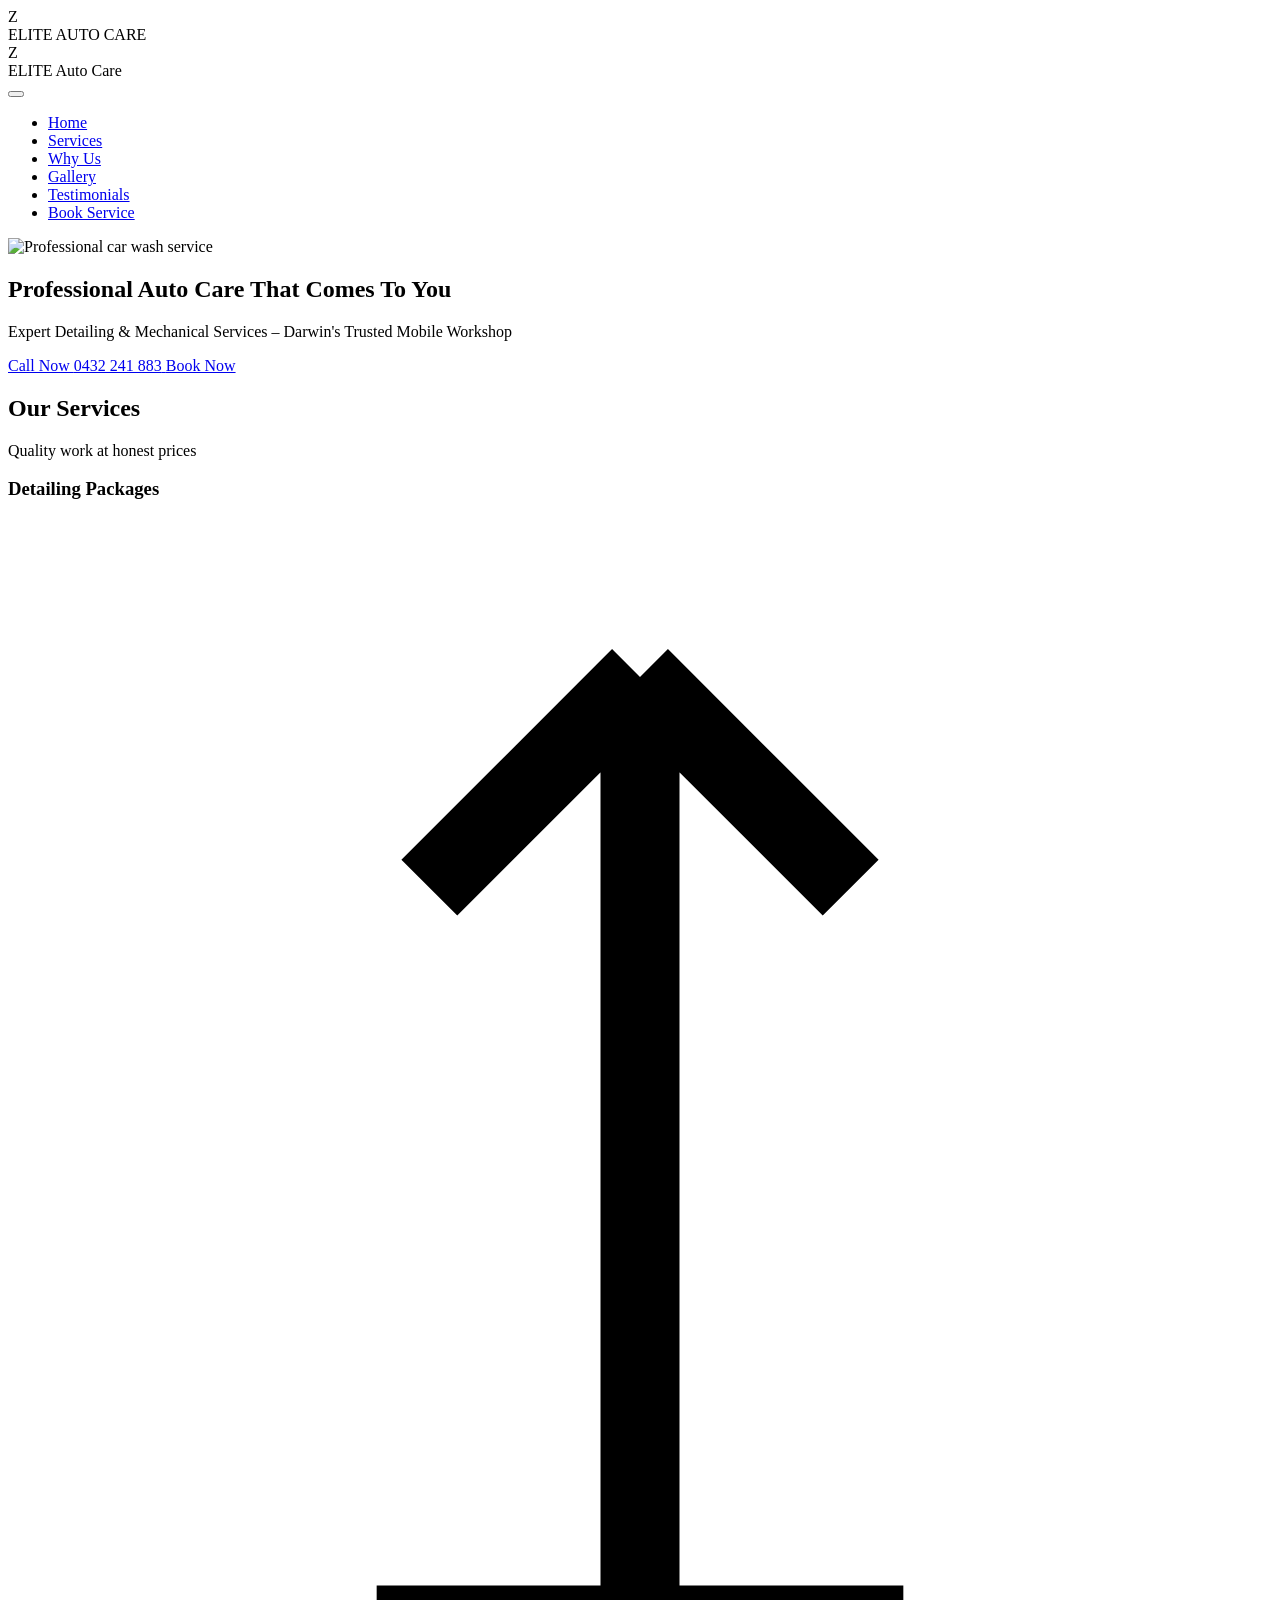
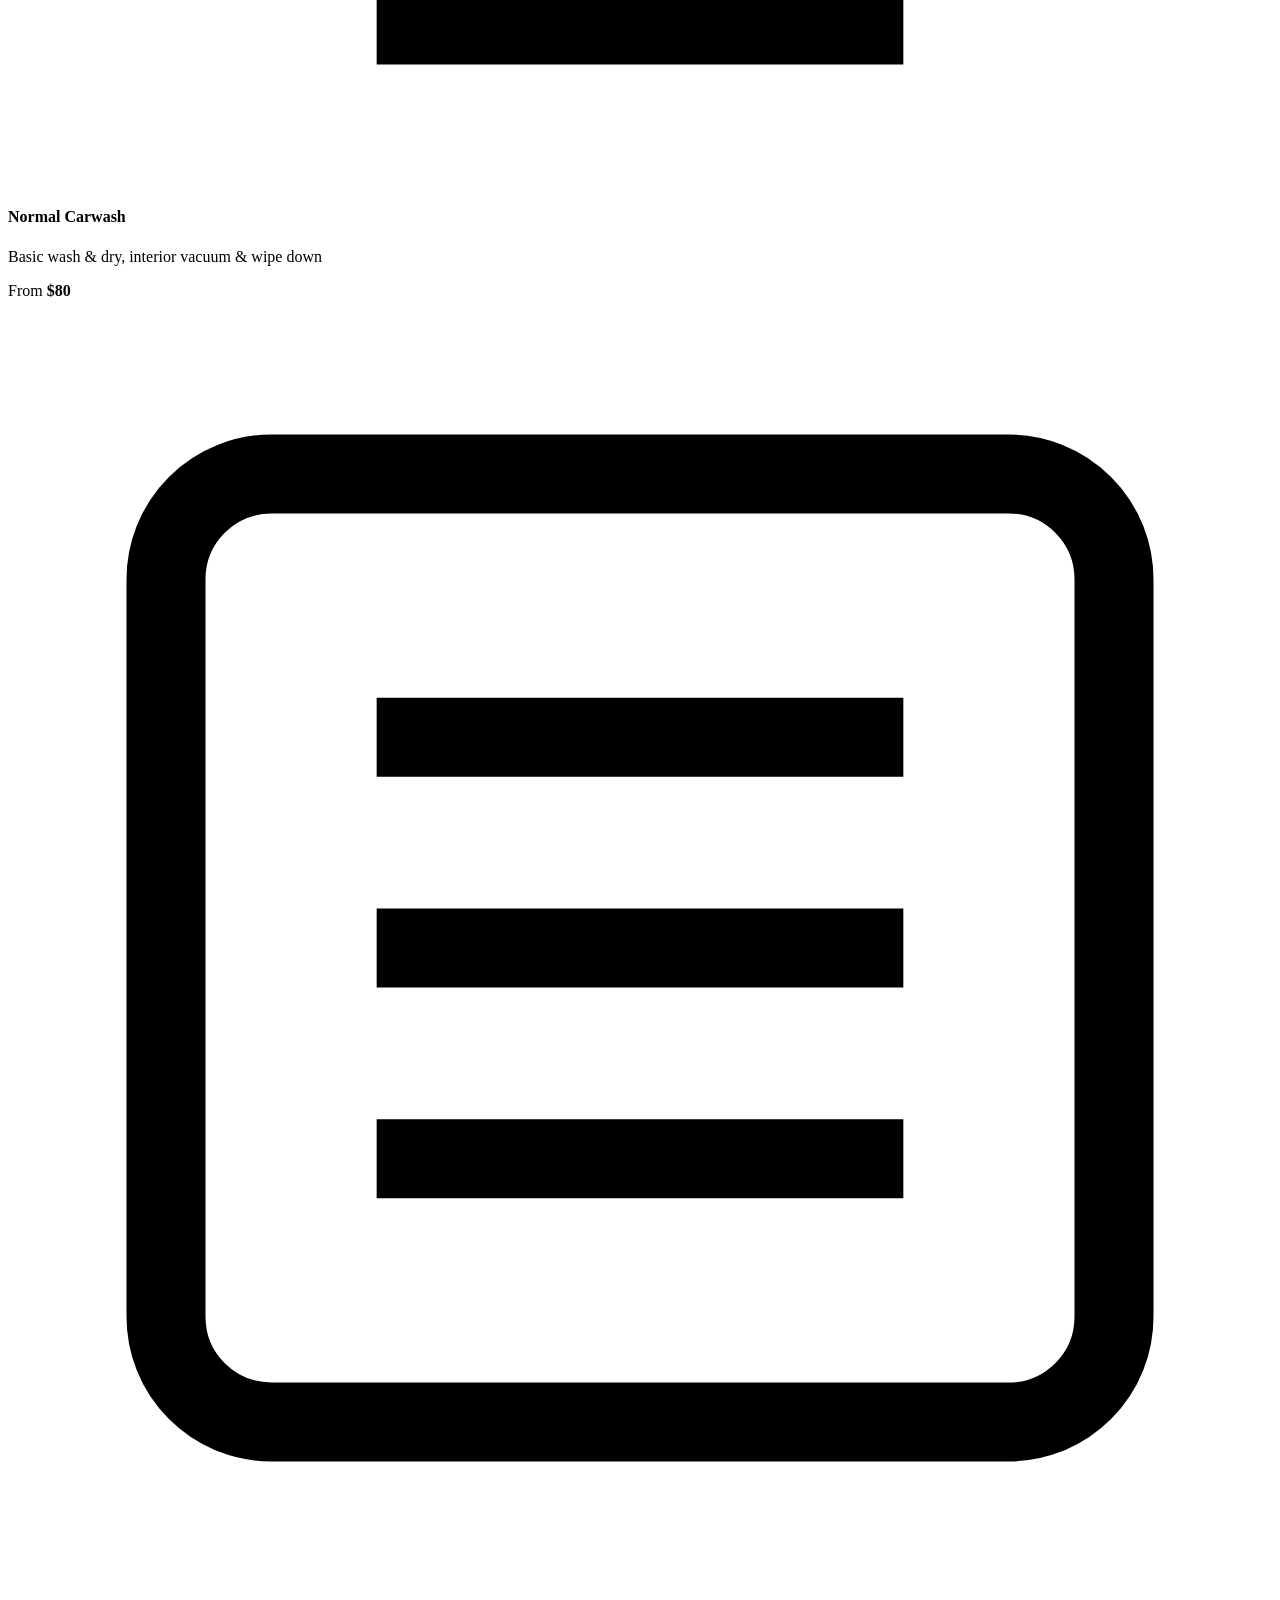
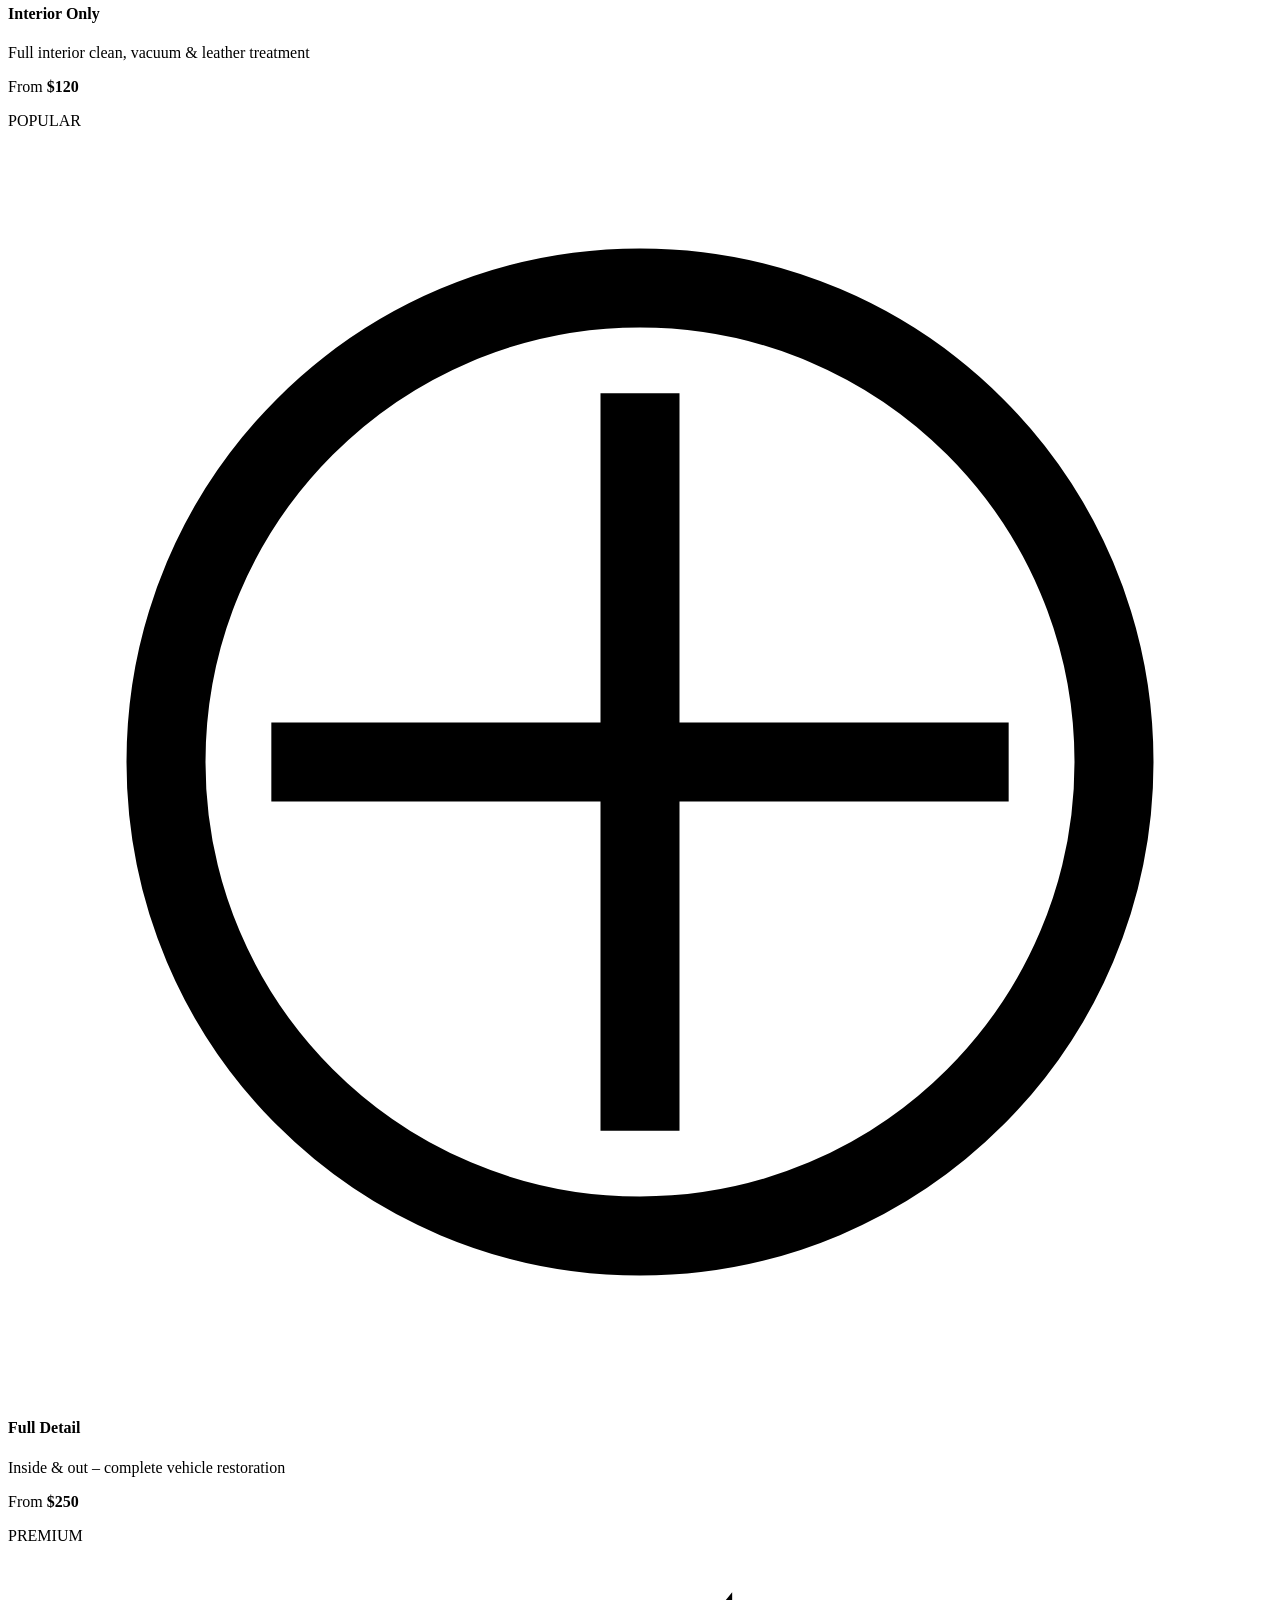
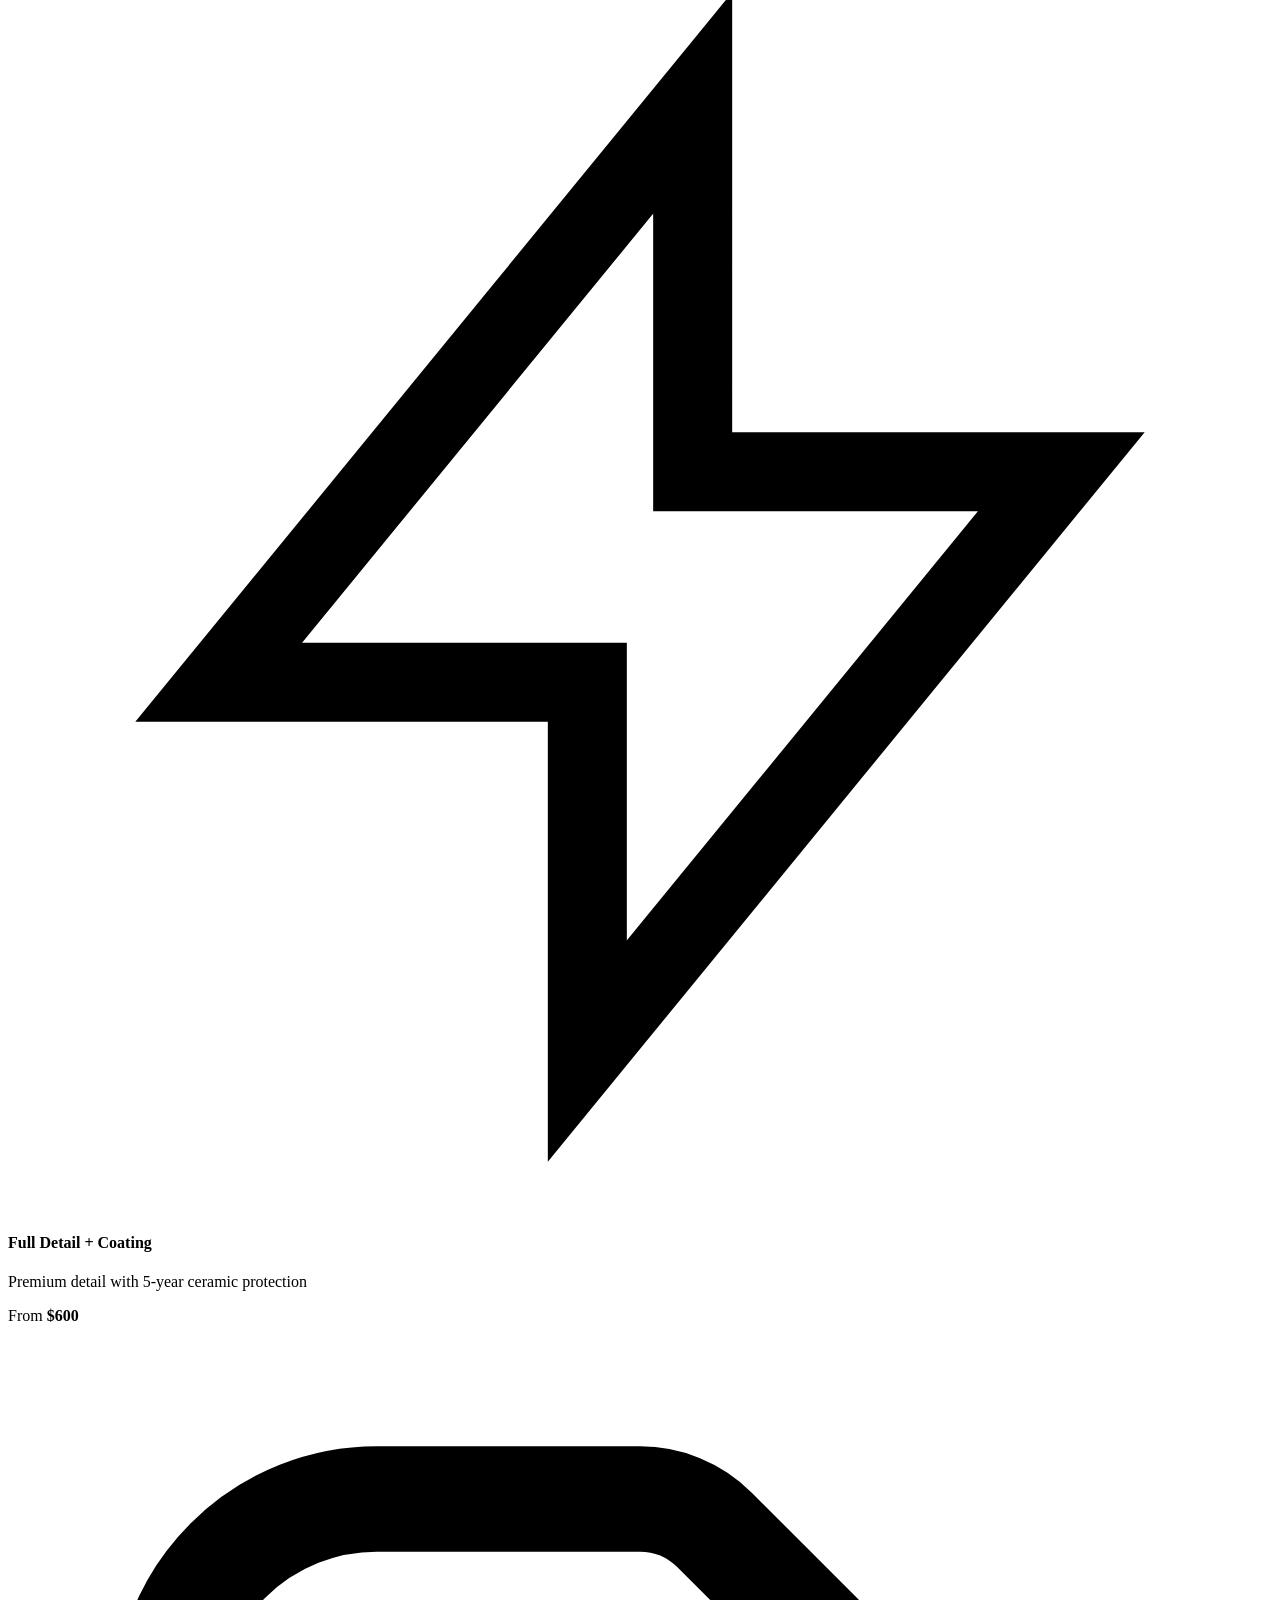
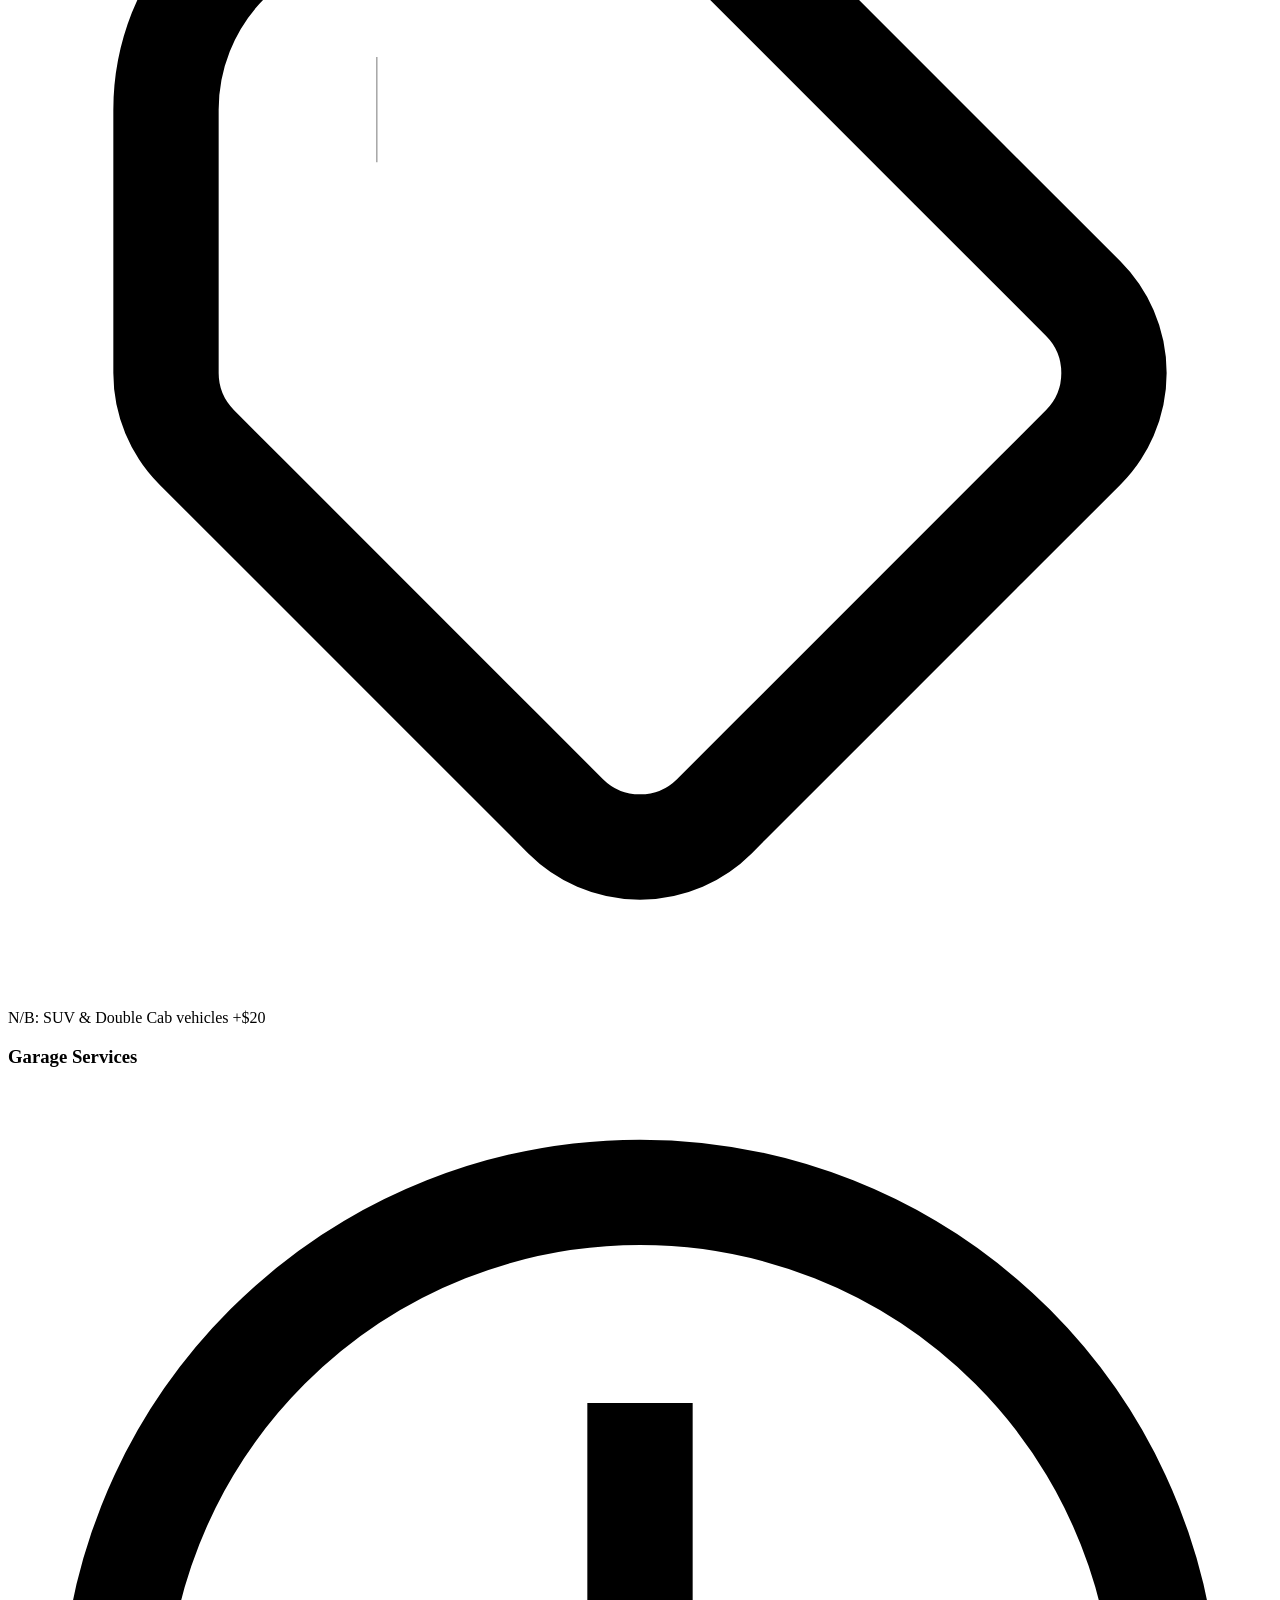
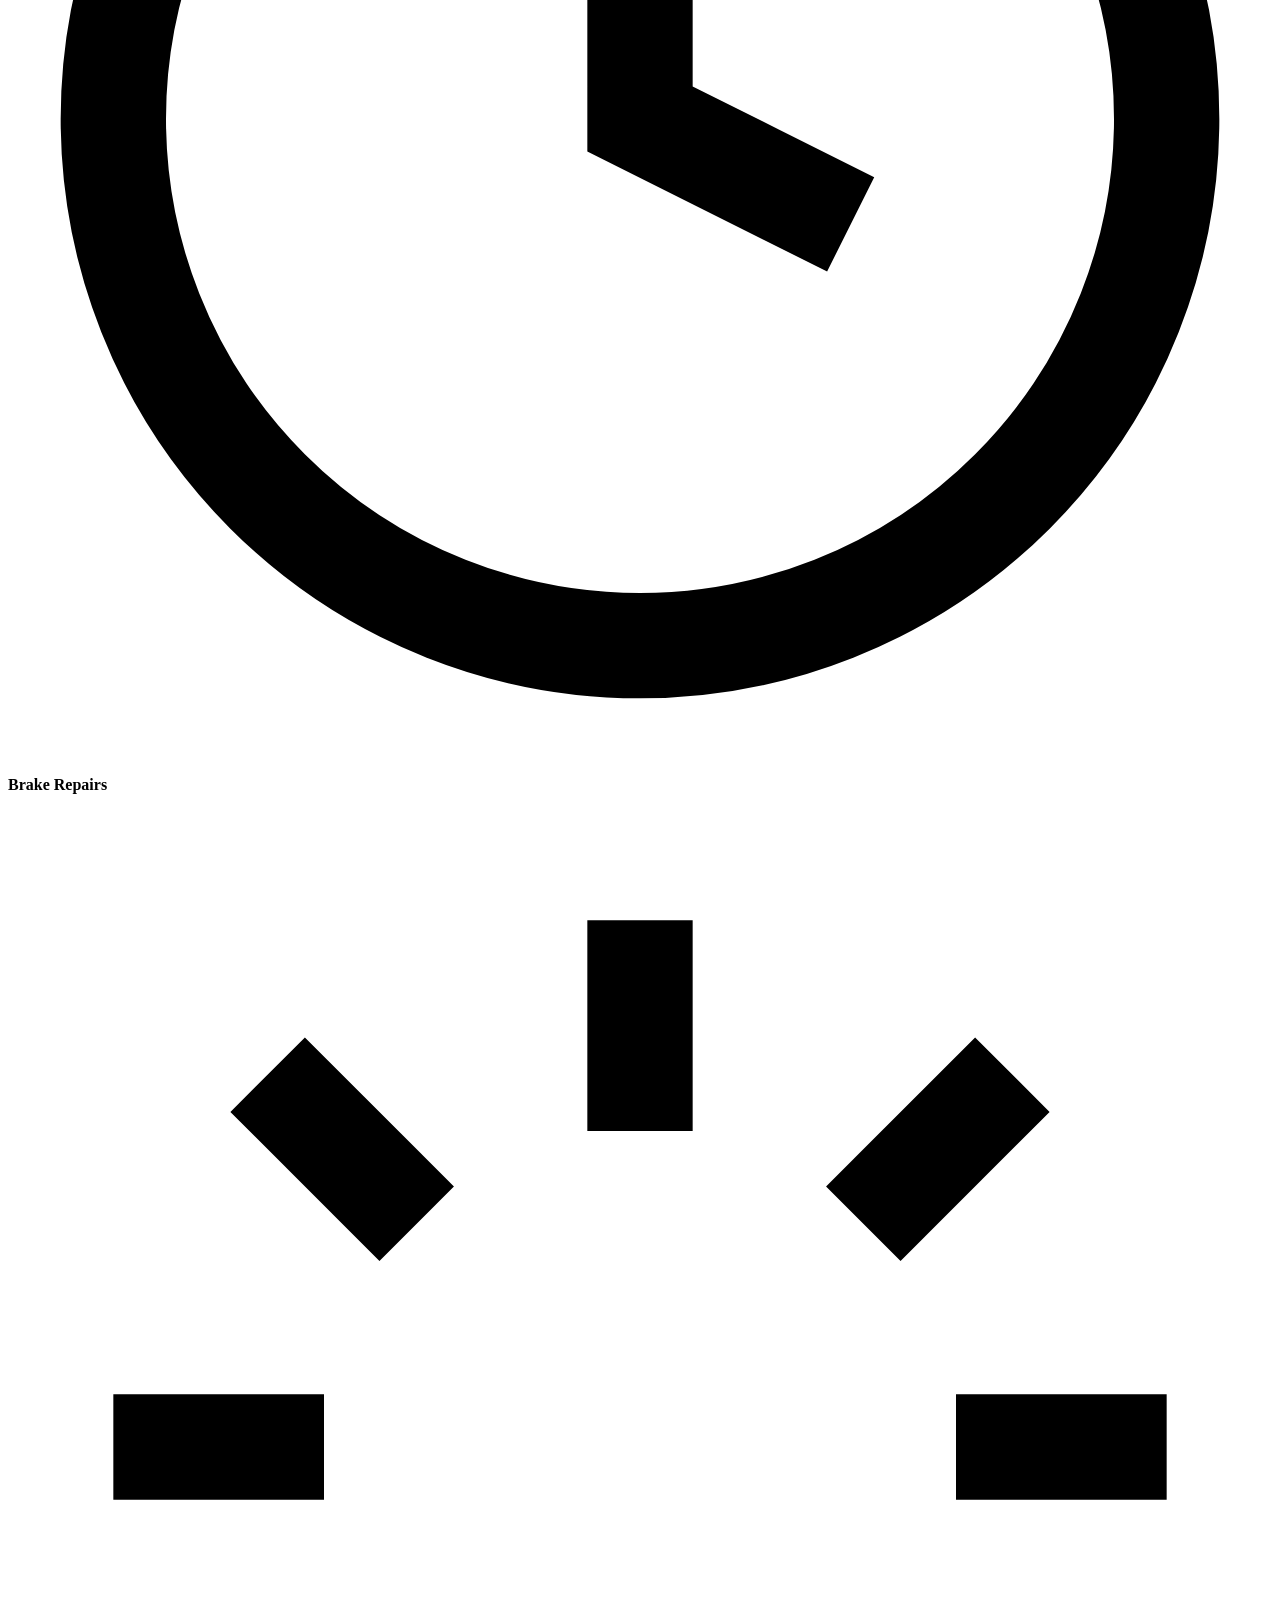
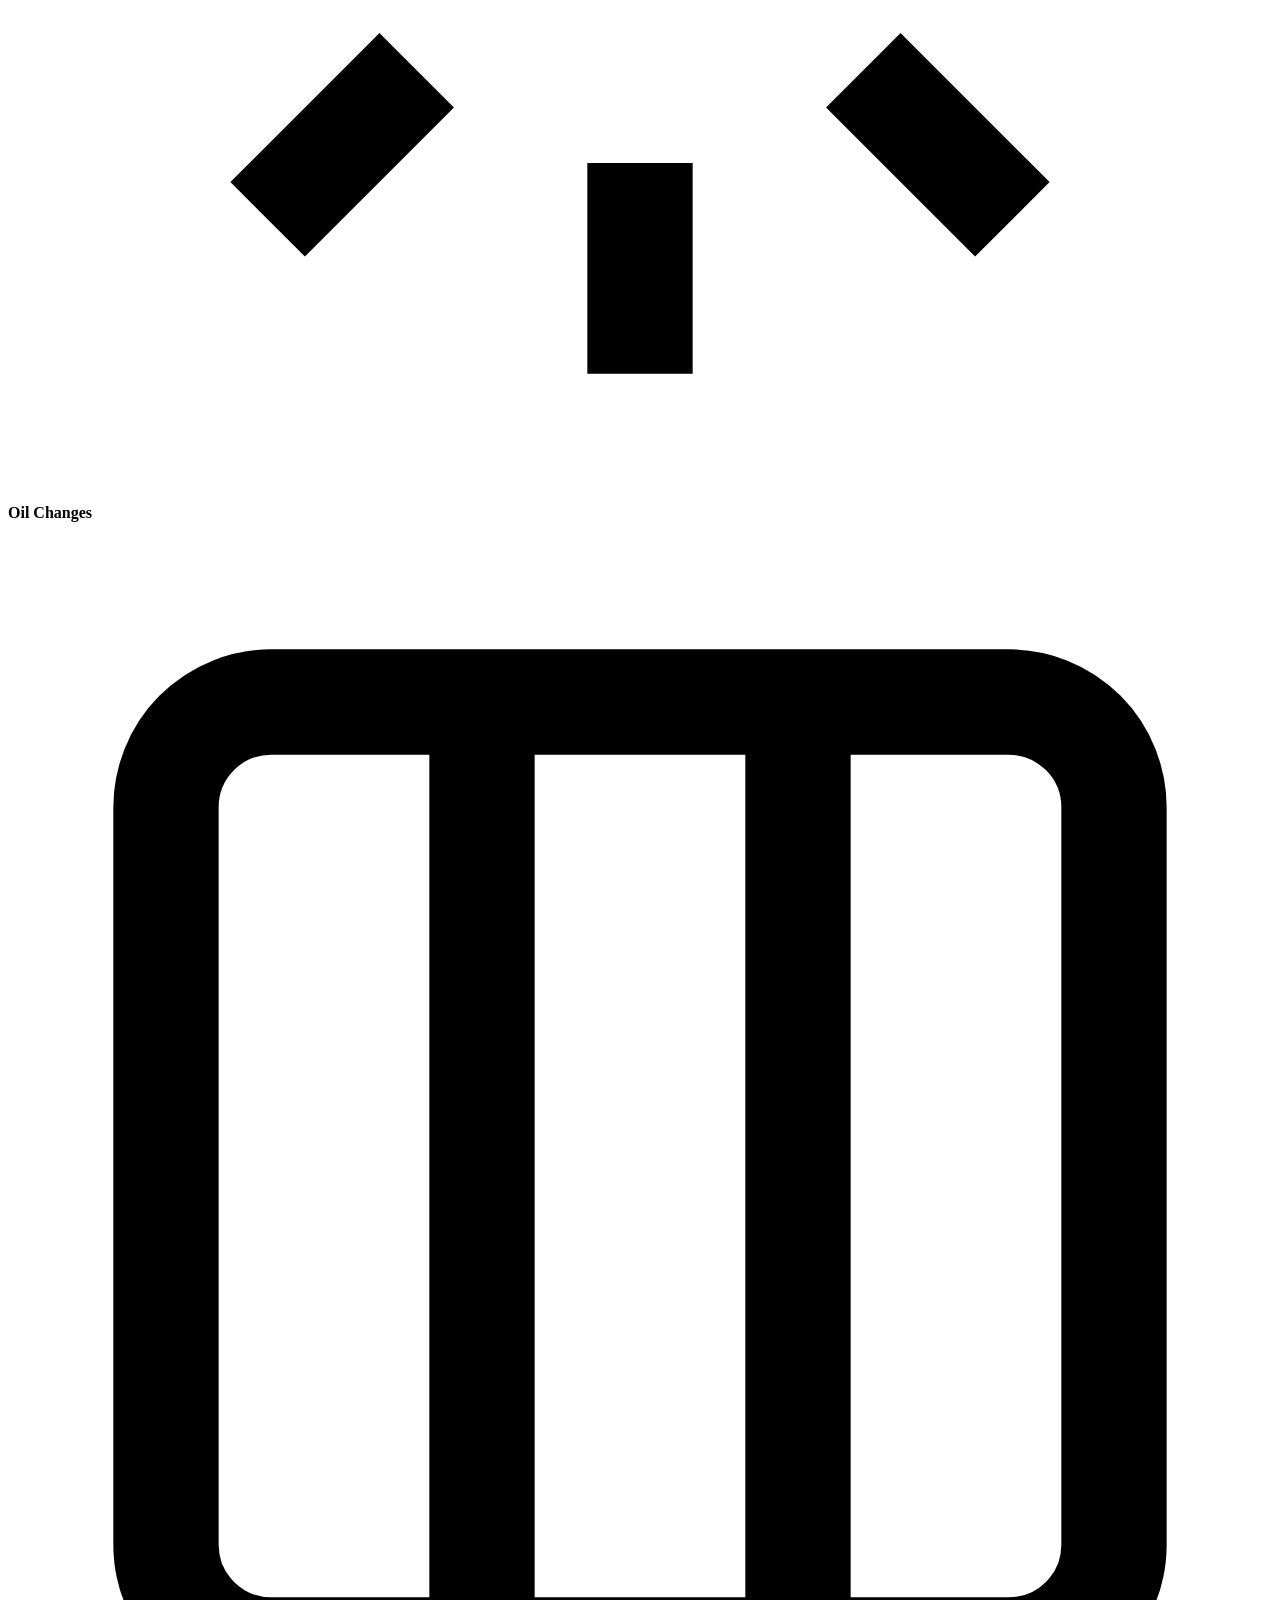
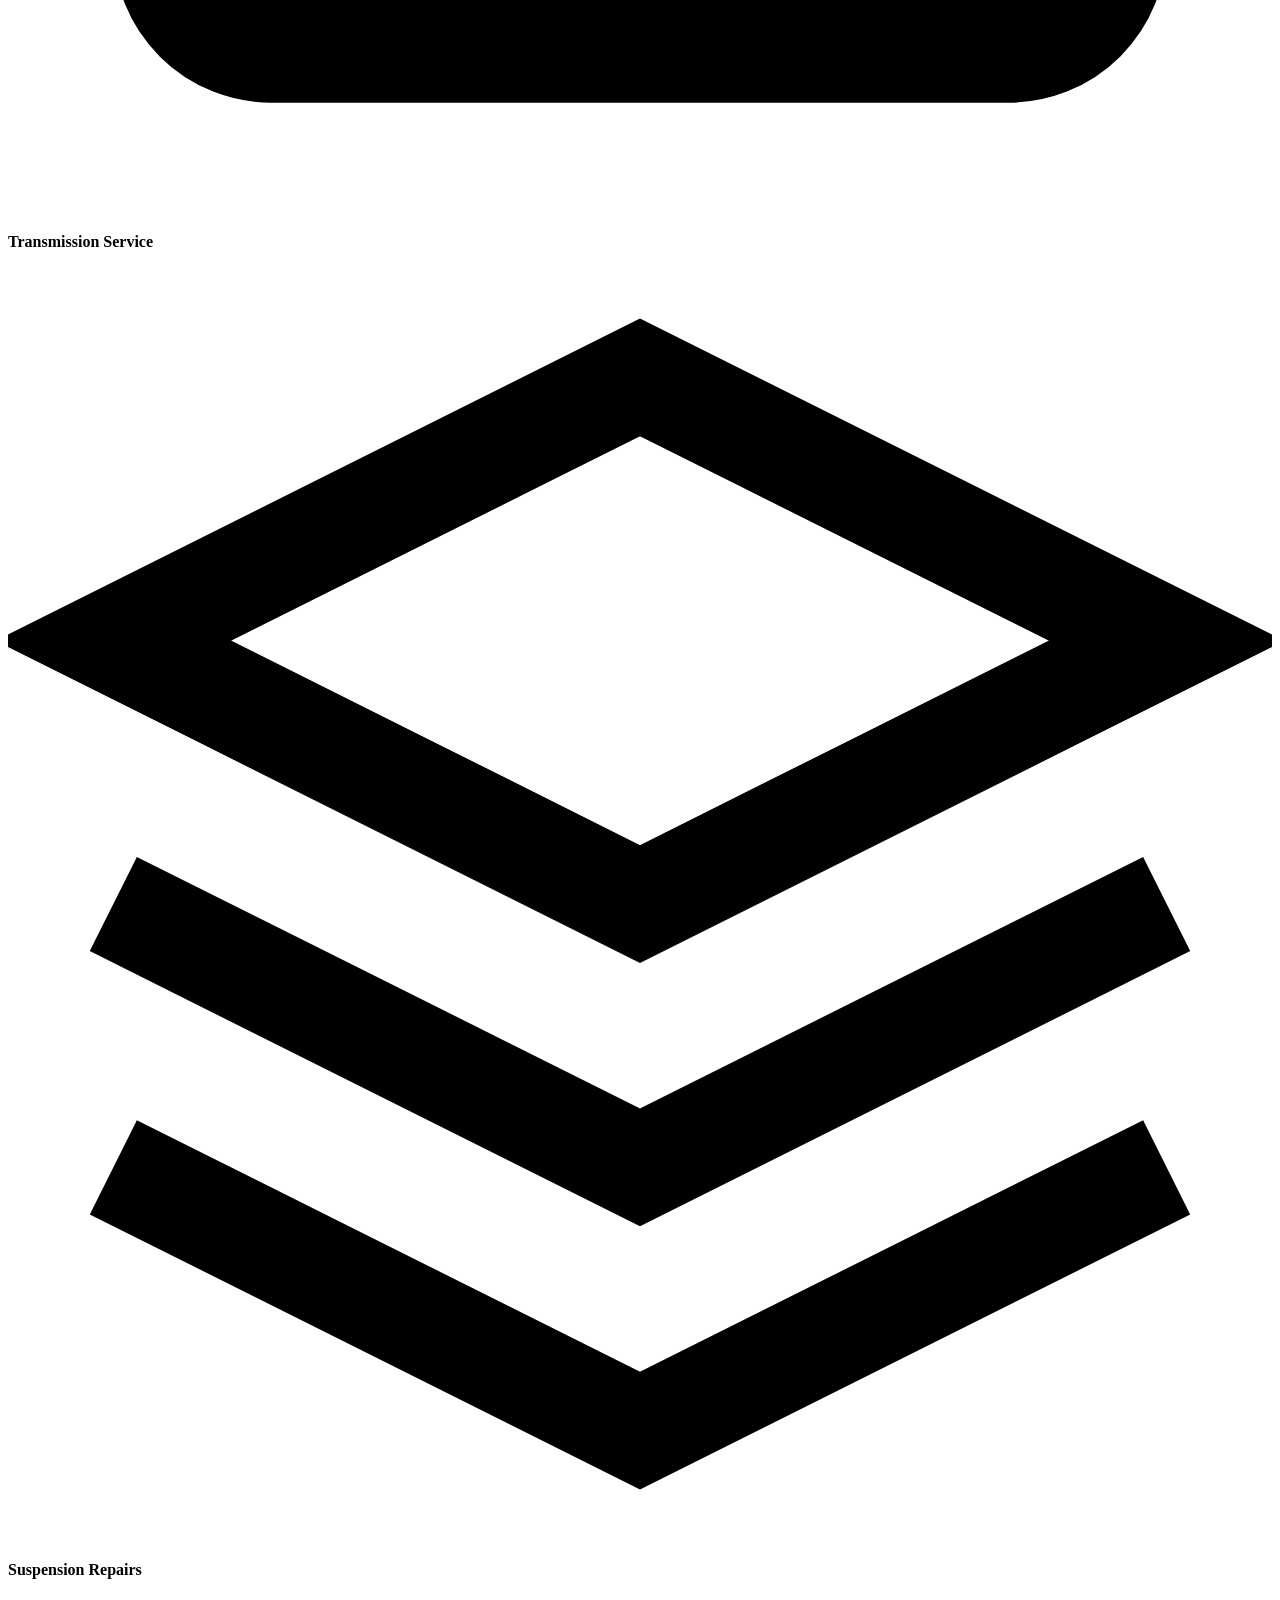
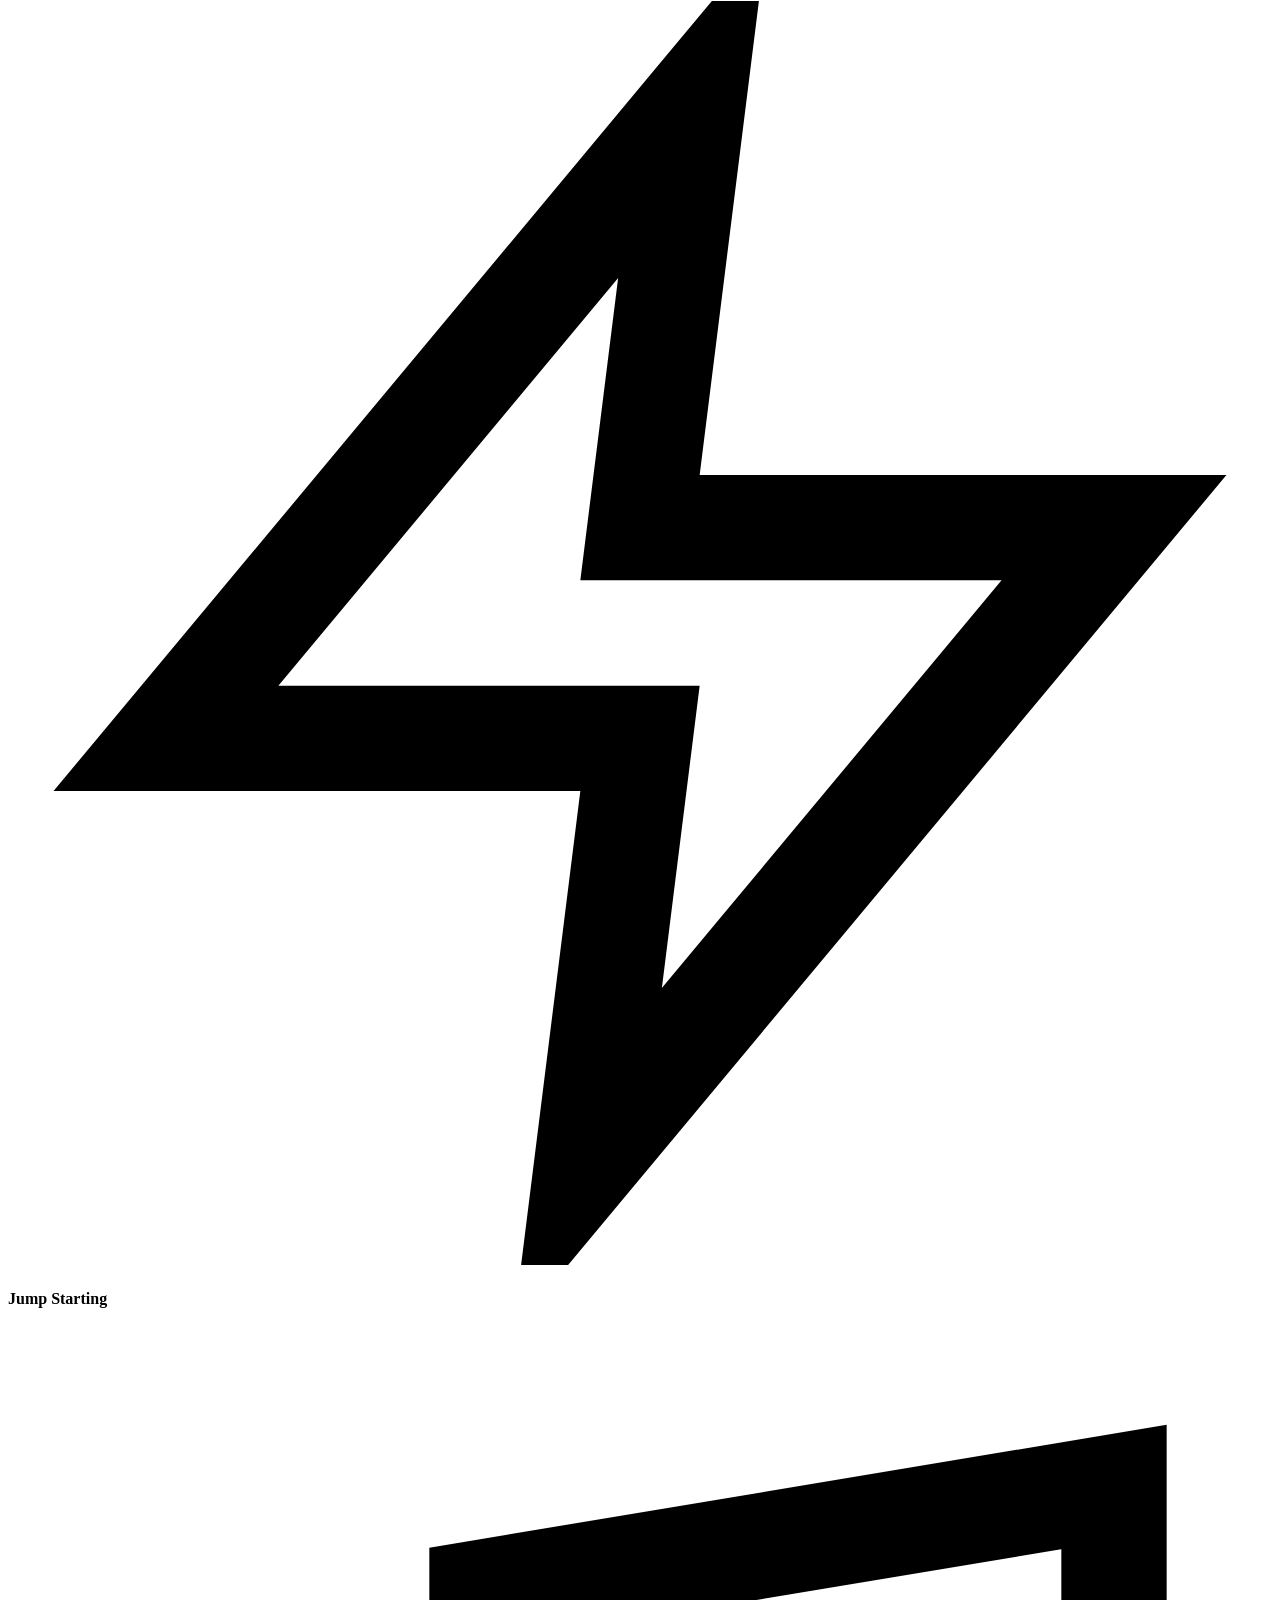
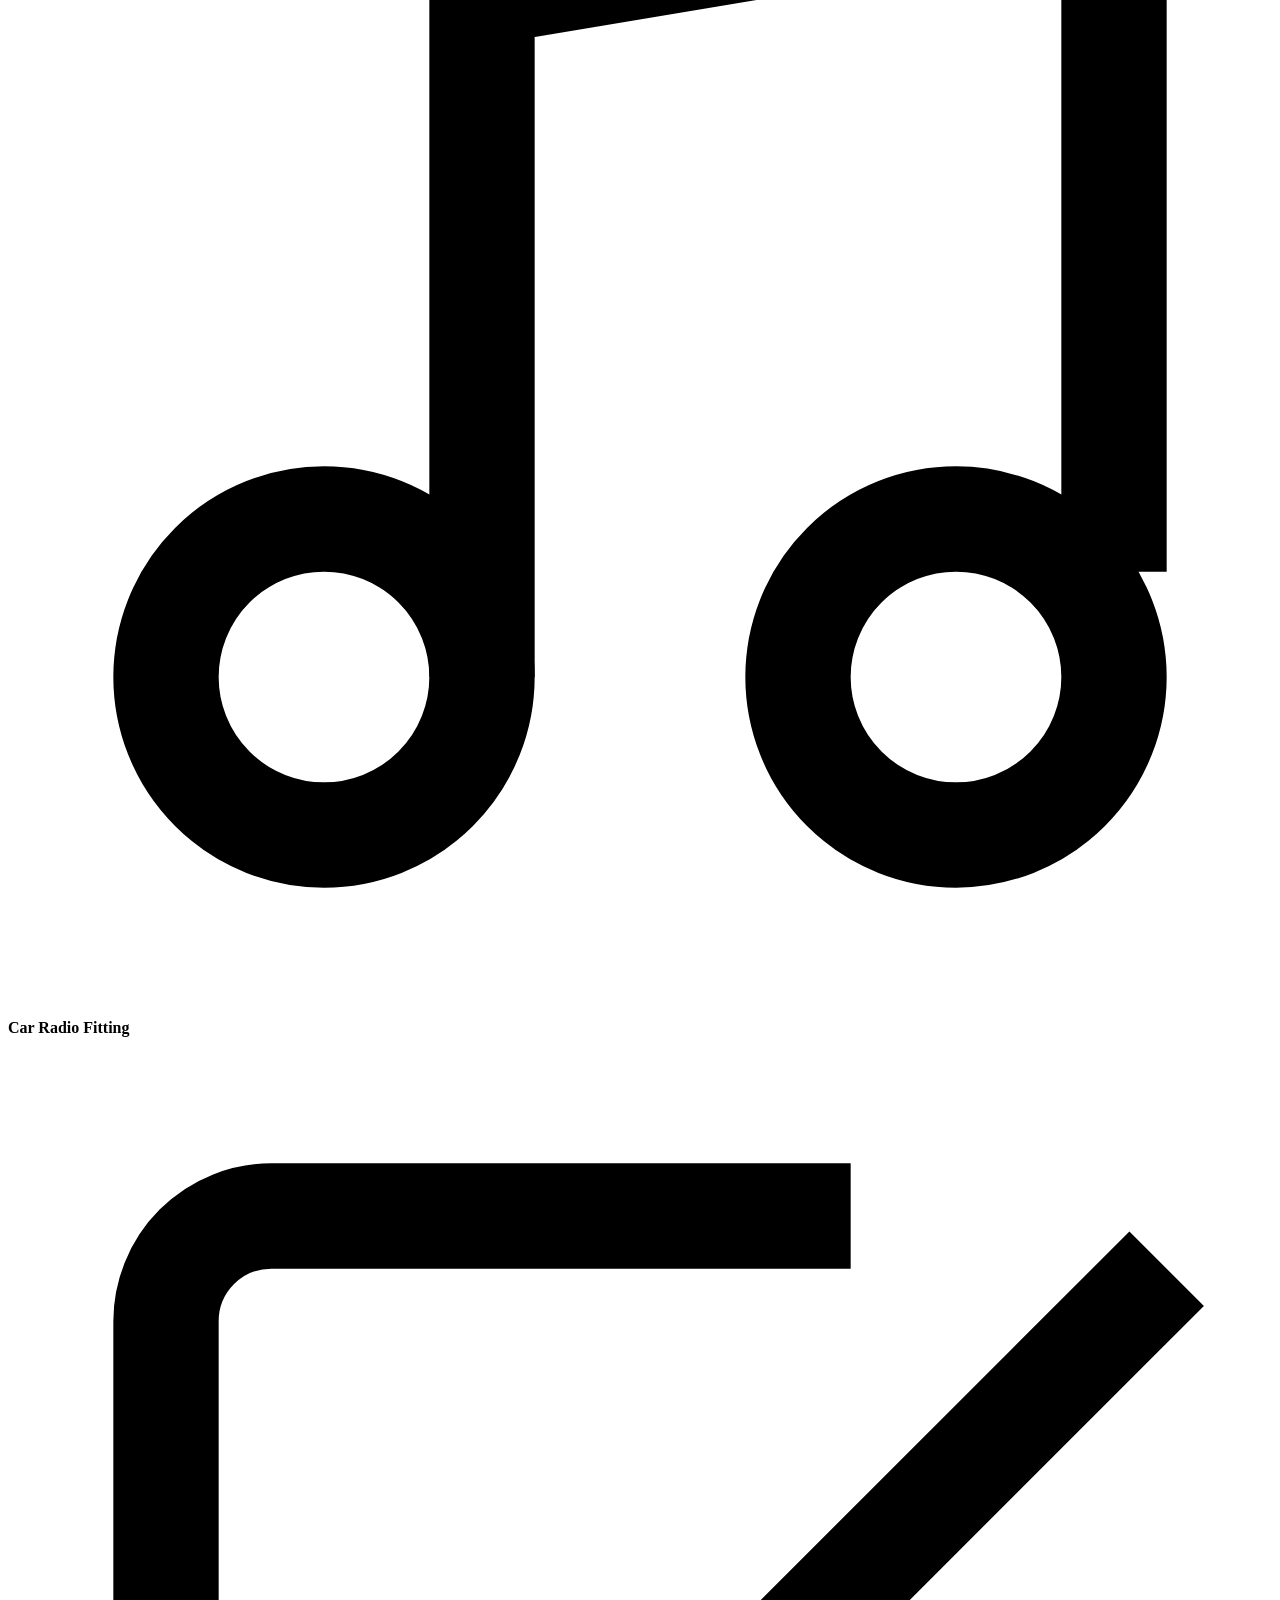
==== commit f3016db2: "Create index.html file" ====
--- a/index.html
+++ b/index.html
@@ -1,1530 +1,732 @@
-<!DOCTYPE html>
-<html lang="en">
-
-<head>
-    <meta charset="UTF-8">
-    <meta name="viewport" content="width=device-width, initial-scale=1.0">
-    <meta name="description"
-        content="Z Elite Auto Care - Professional garage services and premium mobile car detailing. 24/7 availability. Expert mechanics, transparent pricing, and satisfaction guaranteed.">
-    <meta name="keywords"
-        content="garage services, brake repairs, oil changes, car detailing, mobile detailing, ceramic coating, Darwin NT, auto care">
-    <meta name="author" content="Z Elite Auto Care">
-    <title>Z Elite Auto Care - Professional Garage Services & Mobile Car Detailing</title>
-
-    <!-- Favicon -->
-    <link rel="icon" type="image/svg+xml"
-        href="data:image/svg+xml,<svg xmlns='http://www.w3.org/2000/svg' viewBox='0 0 100 100'><text y='0.9em' font-size='90' fill='%23E10600'>Z</text></svg>">
-
-    <!-- Bootstrap CSS -->
-    <link href="https://cdn.jsdelivr.net/npm/bootstrap@5.3.2/dist/css/bootstrap.min.css" rel="stylesheet">
-    <link href="https://cdn.jsdelivr.net/npm/bootstrap-icons@1.11.1/font/bootstrap-icons.css" rel="stylesheet">
-
-    <link rel="stylesheet" href="style.css">
-    <link rel="preconnect" href="https://fonts.googleapis.com">
-    <link rel="preconnect" href="https://fonts.gstatic.com" crossorigin>
-    <link
-        href="https://fonts.googleapis.com/css2?family=Inter:wght@300;400;500;600;700;800&family=Sora:wght@400;500;600;700;800&display=swap"
-        rel="stylesheet">
-</head>
-
-<body>
-
-    <!-- Page Loader -->
-    <div class="page-loader" id="pageLoader">
-        <div class="loader-content">
-            <div class="loader-logo">Z</div>
-            <div class="loader-text">ELITE AUTO CARE</div>
-        </div>
-    </div>
-
-
-    <!-- Navigation Bar -->
-    <nav class="navbar">
-        <div class="container">
-            <div class="nav-wrapper">
-                <div class="logo">
-                    <img src="images/logo.png" alt="Z Elite Auto Care Logo" class="header-logo">
-                    <div class="logo-text-group">
-                        <span class="logo-text">ELITE</span>
-                        <span class="logo-subtext">Auto Care</span>
-                    </div>
-                </div>
-
-                <button class="menu-toggle" id="menuToggle" aria-label="Toggle navigation menu">
-                    <span class="hamburger"></span>
-                    <span class="hamburger"></span>
-                    <span class="hamburger"></span>
-                </button>
-
-                <ul class="nav-menu" id="navMenu">
-                    <li><a href="#home" class="nav-link">Home</a></li>
-                    <li><a href="#services" class="nav-link">Services</a></li>
-                    <li><a href="#why-us" class="nav-link">Why Us</a></li>
-                    <li><a href="gallery.html" class="nav-link">Gallery</a></li>
-                    <li><a href="testimonials.html" class="nav-link">Testimonials</a></li>
-                    <li><a href="#booking" class="nav-link nav-cta">Book Service</a></li>
-                </ul>
-            </div>
-        </div>
-    </nav>
-
-
-    <!-- Hero Section -->
-    <section id="home" class="hero">
-        <div class="hero-background">
-            <img src="images/car wash 11.jfif" alt="Professional car wash and mechanical services" class="hero-image">
-            <div class="hero-overlay"></div>
-        </div>
-
-        <div class="container">
-            <div class="hero-content">
-                <h1 class="hero-headline" data-animate="headline">
-                    <span class="word" style="--delay: 0s">Professional</span>
-                    <span class="word" style="--delay: 0.1s">Auto</span>
-                    <span class="word" style="--delay: 0.2s">Care</span>
-                    <span class="word" style="--delay: 0.3s">That</span>
-                    <span class="word" style="--delay: 0.4s">Comes</span>
-                    <span class="word" style="--delay: 0.5s">To</span>
-                    <span class="word" style="--delay: 0.6s">You</span>
-                </h1>
-                <p class="hero-subheadline" data-animate="subheadline">
-                    <span class="word" style="--delay: 0.7s">Expert</span>
-                    <span class="word" style="--delay: 0.8s">Mechanical</span>
-                    <span class="word" style="--delay: 0.9s">Repairs</span>
-                    <span class="word" style="--delay: 1s">&</span>
-                    <span class="word" style="--delay: 1.1s">Premium</span>
-                    <span class="word" style="--delay: 1.2s">Detailing</span>
-                    <span class="word" style="--delay: 1.3s">–</span>
-                    <span class="word" style="--delay: 1.4s">Darwin's</span>
-                    <span class="word" style="--delay: 1.5s">Trusted</span>
-                    <span class="word" style="--delay: 1.6s">Mobile</span>
-                    <span class="word" style="--delay: 1.7s">Workshop</span>
-                </p>
-
-                <div class="hero-cta-buttons" data-animate="buttons">
-                    <a href="tel:0432241883" class="btn btn-primary" title="Call Z Elite Auto Care">
-                        <i class="bi bi-telephone-fill"></i>
-                        Call Now
-                        <span class="phone">0432 241 883</span>
-                    </a>
-                    <a href="#booking" class="btn btn-secondary" title="Book a service">
-                        <i class="bi bi-calendar-check-fill"></i>
-                        Book Now
-                    </a>
-                </div>
-            </div>
-        </div>
-    </section>
-
-    <!-- Services Section -->
-    <section id="services" class="services">
-        <div class="container">
-            <div class="section-header animate-on-scroll fade-up" data-animate="fade-up">
-                <h2 class="bounce-in stagger-1"><i class="bi bi-tools text-danger me-3 rotate-in stagger-2"></i>Our
-                    Services<i class="bi bi-wrench text-muted ms-3 rotate-in stagger-3"></i></h2>
-                <div class="header-line scale-in stagger-4"></div>
-                <p class="lead fw-bold text-dark slide-left stagger-5">Quality work at honest prices - Professional
-                    service for every vehicle</p>
-            </div>
-
-            <!-- Service Selector Tabs -->
-            <div class="text-center mb-5 animate-on-scroll">
-                <div class="btn-group bounce-in stagger-6" role="group">
-                    <input type="radio" class="btn-check" name="serviceType" id="garageTab" checked>
-                    <label class="btn btn-outline-dark btn-lg hover-glow" for="garageTab"
-                        style="border-radius: 50px 0 0 50px; padding: 1rem 2rem; transition: all 0.3s ease;">
-                        <i class="bi bi-tools me-2 float-animation"></i>Garage Services
-                    </label>
-                    <input type="radio" class="btn-check" name="serviceType" id="detailTab">
-                    <label class="btn btn-outline-secondary btn-lg hover-glow" for="detailTab"
-                        style="border-radius: 0 50px 50px 0; padding: 1rem 2rem; transition: all 0.3s ease;">
-                        <i class="bi bi-droplet me-2 float-animation"></i>Detailing Packages
-                    </label>
-                </div>
-            </div>
-
-            <div class="services-grid">
-                <!-- Garage Services Column -->
-                <div class="service-column animate-on-scroll slide-left" id="garageServices">
-                    <h3 class="column-title text-dark bounce-in stagger-7"><i
-                            class="bi bi-tools me-2 text-danger"></i>Garage Services</h3>
-
-                    <div class="garage-services-grid">
-                        <div class="garage-service-card hover-lift animate-on-scroll scale-in stagger-1"
-                            data-animate="list-item"
-                            style="cursor: pointer; transition: all 0.4s cubic-bezier(0.4, 0, 0.2, 1); border: 2px solid #f8f9fa;"
-                            onclick="this.style.transform='scale(1.05)'; setTimeout(() => this.style.transform='scale(1)', 300);">
-                            <div class="garage-icon"
-                                style="background: linear-gradient(135deg, #E10600 0%, #c90500 100%);">
-                                <i class="bi bi-disc text-white"></i>
-                            </div>
-                            <h4 class="fade-up stagger-2 text-dark">Brake Repairs</h4>
-                            <div class="service-features slide-left stagger-3">
-                                <small class="text-dark">• Brake pads & rotors</small>
-                                <small class="text-dark">• Brake fluid service</small>
-                            </div>
-                        </div>
-                        <div class="garage-service-card hover-lift animate-on-scroll scale-in stagger-2"
-                            data-animate="list-item"
-                            style="cursor: pointer; transition: all 0.4s cubic-bezier(0.4, 0, 0.2, 1); border: 2px solid #f8f9fa;"
-                            onclick="this.style.transform='scale(1.05)'; setTimeout(() => this.style.transform='scale(1)', 300);">
-                            <div class="garage-icon"
-                                style="background: linear-gradient(135deg, #6c757d 0%, #495057 100%);">
-                                <i class="bi bi-droplet-fill text-white"></i>
-                            </div>
-                            <h4 class="fade-up stagger-2 text-dark">Oil Changes</h4>
-                            <div class="service-features slide-left stagger-3">
-                                <small class="text-dark">• Full synthetic oils</small>
-                                <small class="text-dark">• Filter replacement</small>
-                            </div>
-                        </div>
-                        <div class="garage-service-card hover-lift animate-on-scroll scale-in stagger-3"
-                            data-animate="list-item"
-                            style="cursor: pointer; transition: all 0.4s cubic-bezier(0.4, 0, 0.2, 1); border: 2px solid #f8f9fa;"
-                            onclick="this.style.transform='scale(1.05)'; setTimeout(() => this.style.transform='scale(1)', 300);">
-                            <div class="garage-icon"
-                                style="background: linear-gradient(135deg, #6c757d 0%, #495057 100%);">
-                                <i class="bi bi-gear-fill text-white"></i>
-                            </div>
-                            <h4 class="fade-up stagger-2 text-dark">Transmission Service</h4>
-                            <div class="service-features slide-left stagger-3">
-                                <small class="text-dark">• Fluid replacement</small>
-                                <small class="text-dark">• Filter service</small>
-                            </div>
-                        </div>
-                        <div class="garage-service-card" data-animate="list-item"
-                            style="cursor: pointer; transition: all 0.3s ease;"
-                            onclick="this.style.transform='scale(1.05)'; setTimeout(() => this.style.transform='scale(1)', 200);">
-                            <div class="garage-icon">
-                                <i class="bi bi-arrow-up-down text-white"></i>
-                            </div>
-                            <h4>Suspension Repairs</h4>
-                            <div class="service-features">
-                                <small class="text-dark">• Shock absorbers</small>
-                                <small class="text-dark">• Strut replacement</small>
-                            </div>
-                        </div>
-                        <div class="garage-service-card" data-animate="list-item"
-                            style="cursor: pointer; transition: all 0.3s ease;"
-                            onclick="this.style.transform='scale(1.05)'; setTimeout(() => this.style.transform='scale(1)', 200);">
-                            <div class="garage-icon">
-                                <i class="bi bi-lightning-charge-fill text-white"></i>
-                            </div>
-                            <h4>Jump Starting</h4>
-                            <div class="service-features">
-                                <small class="text-dark">• 24/7 emergency</small>
-                                <small class="text-dark">• Battery testing</small>
-                            </div>
-                        </div>
-                        <div class="garage-service-card" data-animate="list-item"
-                            style="cursor: pointer; transition: all 0.3s ease;"
-                            onclick="this.style.transform='scale(1.05)'; setTimeout(() => this.style.transform='scale(1)', 200);">
-                            <div class="garage-icon">
-                                <i class="bi bi-radio text-white"></i>
-                            </div>
-                            <h4>Car Radio Fitting</h4>
-                            <div class="service-features">
-                                <small class="text-dark">• Professional install</small>
-                                <small class="text-dark">• Wiring & setup</small>
-                            </div>
-                        </div>
-                        <div class="garage-service-card" data-animate="list-item"
-                            style="cursor: pointer; transition: all 0.3s ease;"
-                            onclick="this.style.transform='scale(1.05)'; setTimeout(() => this.style.transform='scale(1)', 200);">
-                            <div class="garage-icon">
-                                <i class="bi bi-clipboard-check text-white"></i>
-                            </div>
-                            <h4>Pre-Purchase Inspection</h4>
-                            <div class="service-features">
-                                <small class="text-dark">• Comprehensive check</small>
-                                <small class="text-dark">• Detailed report</small>
-                            </div>
-                        </div>
-                        <div class="garage-service-card" data-animate="list-item"
-                            style="cursor: pointer; transition: all 0.3s ease;"
-                            onclick="this.style.transform='scale(1.05)'; setTimeout(() => this.style.transform='scale(1)', 200);">
-                            <div class="garage-icon">
-                                <i class="bi bi-lightbulb text-white"></i>
-                            </div>
-                            <h4>Headlight Cleaning</h4>
-                            <div class="service-features">
-                                <small class="text-dark">• Restoration service</small>
-                                <small class="text-dark">• UV protection</small>
-                            </div>
-                        </div>
-                    </div>
-                </div>
-
-                <!-- Detailing Packages Column -->
-                <div class="service-column" id="detailingServices">
-                    <h3 class="column-title text-danger"><i class="bi bi-droplet me-3"
-                            style="color: #17a2b8;"></i>Detailing Packages</h3>
-
-                    <div class="detailing-packages-grid">
-                        <!-- Quick Wash Package -->
-                        <div class="detail-package-card" data-animate="card" data-tier="basic">
-                            <div class="package-tier-bar tier-basic"></div>
-                            <div class="package-header-section">
-                                <div class="package-icon-circle bg-info">
-                                    <i class="bi bi-droplet-fill"></i>
-                                </div>
-                                <h4>Quick Wash</h4>
-                                <div class="package-price-tag">
-                                    <span class="price-from">From</span>
-                                    <span class="price-amount">$80</span>
-                                </div>
-                            </div>
-                            <div class="package-body-section">
-                                <p class="package-description">Express exterior wash & dry with quick interior vacuum
-                                    and dashboard wipe down. Perfect for a fast refresh.</p>
-                                <ul class="package-features-list">
-                                    <li><i class="bi bi-check-circle-fill text-info"></i> Exterior hand wash & dry</li>
-                                    <li><i class="bi bi-check-circle-fill text-info"></i> Interior vacuum</li>
-                                    <li><i class="bi bi-check-circle-fill text-info"></i> Dashboard wipe down</li>
-                                    <li><i class="bi bi-check-circle-fill text-info"></i> Window cleaning</li>
-                                </ul>
-                            </div>
-                            <div class="package-footer-section">
-                                <a href="#booking" class="package-book-btn tier-basic-btn">
-                                    <i class="bi bi-calendar-check me-2"></i>Book Quick Wash
-                                </a>
-                            </div>
-                        </div>
-
-                        <!-- Interior Clean Package -->
-                        <div class="detail-package-card" data-animate="card" data-tier="standard">
-                            <div class="package-tier-bar tier-standard"></div>
-                            <div class="package-header-section">
-                                <div class="package-icon-circle bg-warning">
-                                    <i class="bi bi-house-fill"></i>
-                                </div>
-                                <h4>Interior Clean</h4>
-                                <div class="package-price-tag">
-                                    <span class="price-from">From</span>
-                                    <span class="price-amount">$120</span>
-                                </div>
-                            </div>
-                            <div class="package-body-section">
-                                <p class="package-description">Comprehensive interior detailing with deep vacuuming of
-                                    all carpets and specialized leather or fabric care treatment.</p>
-                                <ul class="package-features-list">
-                                    <li><i class="bi bi-check-circle-fill text-warning"></i> Deep carpet vacuuming</li>
-                                    <li><i class="bi bi-check-circle-fill text-warning"></i> Leather / fabric care</li>
-                                    <li><i class="bi bi-check-circle-fill text-warning"></i> Dashboard & console detail
-                                    </li>
-                                    <li><i class="bi bi-check-circle-fill text-warning"></i> Door panel cleaning</li>
-                                    <li><i class="bi bi-check-circle-fill text-warning"></i> Air freshener treatment
-                                    </li>
-                                </ul>
-                            </div>
-                            <div class="package-footer-section">
-                                <a href="#booking" class="package-book-btn tier-standard-btn">
-                                    <i class="bi bi-calendar-check me-2"></i>Book Interior Clean
-                                </a>
-                            </div>
-                        </div>
-
-                        <!-- Full Detail Package -->
-                        <div class="detail-package-card package-popular" data-animate="card" data-tier="popular">
-                            <div class="popular-ribbon"><span>MOST POPULAR</span></div>
-                            <div class="package-tier-bar tier-popular"></div>
-                            <div class="package-header-section">
-                                <div class="package-icon-circle bg-success">
-                                    <i class="bi bi-star-fill"></i>
-                                </div>
-                                <h4>Full Detail</h4>
-                                <div class="package-price-tag">
-                                    <span class="price-from">From</span>
-                                    <span class="price-amount">$250</span>
-                                </div>
-                            </div>
-                            <div class="package-body-section">
-                                <p class="package-description">The ultimate refresh inside and out. Meticulous exterior
-                                    wash, hand wax, and polish alongside full interior detailing.</p>
-                                <ul class="package-features-list">
-                                    <li><i class="bi bi-check-circle-fill text-success"></i> Full exterior wash & dry
-                                    </li>
-                                    <li><i class="bi bi-check-circle-fill text-success"></i> Hand wax & polish</li>
-                                    <li><i class="bi bi-check-circle-fill text-success"></i> Complete interior detail
-                                    </li>
-                                    <li><i class="bi bi-check-circle-fill text-success"></i> Tyre & rim dressing</li>
-                                    <li><i class="bi bi-check-circle-fill text-success"></i> Engine bay clean</li>
-                                    <li><i class="bi bi-check-circle-fill text-success"></i> Glass treatment</li>
-                                </ul>
-                            </div>
-                            <div class="package-footer-section">
-                                <a href="#booking" class="package-book-btn tier-popular-btn">
-                                    <i class="bi bi-calendar-check me-2"></i>Book Full Detail
-                                </a>
-                            </div>
-                        </div>
-
-                        <!-- Ultimate Detail Package -->
-                        <div class="detail-package-card package-premium" data-animate="card" data-tier="premium">
-                            <div class="premium-glow"></div>
-                            <div class="premium-badge-tag"><i class="bi bi-gem me-1"></i> PREMIUM</div>
-                            <div class="package-tier-bar tier-premium"></div>
-                            <div class="package-header-section">
-                                <div class="package-icon-circle premium-icon">
-                                    <i class="bi bi-gem"></i>
-                                </div>
-                                <h4>Ultimate Detail</h4>
-                                <div class="package-price-tag premium-price">
-                                    <span class="price-from">From</span>
-                                    <span class="price-amount">$600</span>
-                                </div>
-                            </div>
-                            <div class="package-body-section">
-                                <p class="package-description">Our flagship package. Complete premium detailing with
-                                    paint correction and a durable 5-year ceramic coating protection.</p>
-                                <ul class="package-features-list">
-                                    <li><i class="bi bi-check-circle-fill text-danger"></i> Everything in Full Detail
-                                    </li>
-                                    <li><i class="bi bi-check-circle-fill text-danger"></i> Paint correction & swirl
-                                        removal</li>
-                                    <li><i class="bi bi-check-circle-fill text-danger"></i> 5-year ceramic coating</li>
-                                    <li><i class="bi bi-check-circle-fill text-danger"></i> Hydrophobic glass treatment
-                                    </li>
-                                    <li><i class="bi bi-check-circle-fill text-danger"></i> Leather conditioning</li>
-                                    <li><i class="bi bi-check-circle-fill text-danger"></i> Premium air purification
-                                    </li>
-                                    <li><i class="bi bi-check-circle-fill text-danger"></i> Showroom finish guarantee
-                                    </li>
-                                </ul>
-                            </div>
-                            <div class="package-footer-section">
-                                <a href="#booking" class="package-book-btn tier-premium-btn">
-                                    <i class="bi bi-gem me-2"></i>Book Ultimate Detail
-                                </a>
-                            </div>
-                        </div>
-                    </div>
-
-                    <!-- SUV & Double Cab Notice - Interactive Banner -->
-                    <div class="suv-surcharge-banner" id="suvBanner">
-                        <div class="suv-banner-bg-animation"></div>
-                        <div class="suv-banner-content">
-                            <div class="suv-banner-icon-group">
-                                <div class="suv-icon-wrapper">
-                                    <i class="bi bi-truck-front-fill"></i>
-                                </div>
-                                <div class="suv-pulse-ring"></div>
-                            </div>
-                            <div class="suv-banner-text">
-                                <div class="suv-banner-title">
-                                    <i class="bi bi-info-circle-fill me-2"></i>
-                                    IMPORTANT NOTICE
-                                </div>
-                                <div class="suv-banner-message">
-                                    <span class="suv-vehicle-types">SUV & Double Cab</span> vehicles attract an
-                                    additional surcharge of
-                                    <span class="suv-price-highlight">+$20</span> on all detailing packages due to
-                                    larger surface area.
-                                </div>
-                            </div>
-                            <div class="suv-banner-price-badge">
-                                <span class="suv-badge-plus">+</span>
-                                <span class="suv-badge-amount">$20</span>
-                                <span class="suv-badge-label">SURCHARGE</span>
-                            </div>
-                        </div>
-                    </div>
-
-                </div>
-            </div>
-        </div>
-    </section>
-
-    <!-- Stats Section -->
-    <section class="stats-section">
-        <div class="tech-grid-bg"></div>
-        <div class="container">
-            <div class="row g-4">
-                <div class="col-md-3 col-6">
-                    <div class="stat-card text-center p-4 h-100" data-animate="stat">
-                        <div class="stat-icon mb-3">
-                            <i class="bi bi-tools display-4 text-danger"></i>
-                        </div>
-                        <div class="stat-number text-danger" data-count="100">0</div>
-                        <div class="stat-label">% Garage Service Satisfaction</div>
-                    </div>
-                </div>
-                <div class="col-md-3 col-6">
-                    <div class="stat-card text-center p-4 h-100" data-animate="stat">
-                        <div class="stat-icon mb-3">
-                            <i class="bi bi-clock-fill display-4 text-warning"></i>
-                        </div>
-                        <div class="stat-number text-warning">24/7</div>
-                        <div class="stat-label">Emergency Repairs Available</div>
-                    </div>
-                </div>
-                <div class="col-md-3 col-6">
-                    <div class="stat-card text-center p-4 h-100" data-animate="stat">
-                        <div class="stat-icon mb-3">
-                            <i class="bi bi-star-fill display-4 text-success"></i>
-                        </div>
-                        <div class="stat-number text-success">5★</div>
-                        <div class="stat-label">Quality Mechanical Work</div>
-                    </div>
-                </div>
-                <div class="col-md-3 col-6">
-                    <div class="stat-card text-center p-4 h-100" data-animate="stat">
-                        <div class="stat-icon mb-3">
-                            <i class="bi bi-patch-check-fill display-4 text-info"></i>
-                        </div>
-                        <div class="stat-number text-info">Expert</div>
-                        <div class="stat-label">Certified Mechanics</div>
-                    </div>
-                </div>
-            </div>
-        </div>
-    </section>
-
-    <!-- Animated Text Strip -->
-    <div class="text-strip">
-        <div class="text-strip-content">
-            <span><i class="bi bi-tools me-2"></i>GARAGE SERVICES FIRST</span>
-            <span class="strip-divider">|</span>
-            <span><i class="bi bi-clock-fill me-2"></i>24/7 EMERGENCY REPAIRS</span>
-            <span class="strip-divider">|</span>
-            <span class="strip-highlight"><i class="bi bi-info-circle me-2"></i>SUVs & DOUBLE CABS +$20</span>
-            <span class="strip-divider">|</span>
-            <span><i class="bi bi-gear-fill me-2"></i>MECHANICAL & DETAILING EXPERTISE</span>
-            <span class="strip-divider">|</span>
-            <span><i class="bi bi-tools me-2"></i>GARAGE SERVICES FIRST</span>
-            <span class="strip-divider">|</span>
-            <span><i class="bi bi-clock-fill me-2"></i>24/7 EMERGENCY REPAIRS</span>
-            <span class="strip-divider">|</span>
-            <span class="strip-highlight"><i class="bi bi-info-circle me-2"></i>SUVs & DOUBLE CABS +$20</span>
-            <span class="strip-divider">|</span>
-            <span><i class="bi bi-gear-fill me-2"></i>MECHANICAL & DETAILING EXPERTISE</span>
-            <span class="strip-divider">|</span>
-        </div>
-    </div>
-
-    <!-- Why Choose Us Section -->
-    <section id="why-us" class="why-us">
-        <div class="container">
-            <div class="section-header" data-animate="fade-up">
-                <h2 class="shouty-title">WHY CHOOSE US</h2>
-                <div class="header-line"></div>
-                <p class="section-subtitle">WE DEMAND EXCELLENCE. YOU DESERVE NOTHING LESS.</p>
-            </div>
-
-            <div class="features-grid">
-                <div class="feature-card energetic-card" data-animate="feature">
-                    <div class="feature-icon">
-                        <i class="bi bi-truck"></i>
-                    </div>
-                    <div class="card-content">
-                        <h3>WE COME TO YOU</h3>
-                        <p>Total convenience. Home or office in Darwin. No waiting in sad shop lobbies.</p>
-                    </div>
-                </div>
-
-                <div class="feature-card energetic-card" data-animate="feature">
-                    <div class="feature-icon">
-                        <i class="bi bi-person-workspace"></i>
-                    </div>
-                    <div class="card-content">
-                        <h3>CERTIFIED EXPERTS</h3>
-                        <p>Years of hands-on mastery. We know cars inside out. Trust the professionals.</p>
-                    </div>
-                </div>
-
-                <div class="feature-card energetic-card" data-animate="feature">
-                    <div class="feature-icon">
-                        <i class="bi bi-tag-fill"></i>
-                    </div>
-                    <div class="card-content">
-                        <h3>NO BS PRICING</h3>
-                        <p>Zero hidden fees. Zero surprises. Just honest, upfront pricing every time.</p>
-                    </div>
-                </div>
-
-                <div class="feature-card energetic-card" data-animate="feature">
-                    <div class="feature-icon">
-                        <i class="bi bi-check-circle-fill"></i>
-                    </div>
-                    <div class="card-content">
-                        <h3>FLAWLESS WORK</h3>
-                        <p>Done right the first time. We treat your vehicle with borderline obsession.</p>
-                    </div>
-                </div>
-
-                <div class="feature-card energetic-card" data-animate="feature">
-                    <div class="feature-icon">
-                        <i class="bi bi-shield-check"></i>
-                    </div>
-                    <div class="card-content">
-                        <h3>IRONCLAD GUARANTEE</h3>
-                        <p>Not absolutely thrilled? We fix it immediately. Our reputation is on the line.</p>
-                    </div>
-                </div>
-
-                <div class="feature-card energetic-card" data-animate="feature">
-                    <div class="feature-icon">
-                        <i class="bi bi-lightning-charge-fill"></i>
-                    </div>
-                    <div class="card-content">
-                        <h3>LIGHTNING FAST</h3>
-                        <p>Same-day bookings. We respect your time and work completely around your schedule.</p>
-                    </div>
-                </div>
-            </div>
-        </div>
-    </section>
-
-    <!-- Before & After Gallery -->
-    <section id="gallery" class="gallery">
-        <div class="container">
-            <div class="section-header" data-animate="fade-up">
-                <h2>Our Work Gallery</h2>
-                <div class="header-line"></div>
-                <p class="text-muted">See the quality of our craftsmanship</p>
-            </div>
-
-            <!-- Interactive Before & After Carousel -->
-            <div id="workCarousel" class="carousel slide mb-5" data-bs-ride="carousel">
-                <div class="carousel-indicators">
-                    <button type="button" data-bs-target="#workCarousel" data-bs-slide-to="0"
-                        class="active bg-danger"></button>
-                    <button type="button" data-bs-target="#workCarousel" data-bs-slide-to="1"
-                        class="bg-warning"></button>
-                </div>
-                <div class="carousel-inner rounded-4 shadow-lg">
-                    <div class="carousel-item active">
-                        <div class="row g-0">
-                            <div class="col-md-6 position-relative">
-                                <img src="images/mw11.jpeg" class="d-block w-100"
-                                    style="height: 400px; object-fit: cover;" alt="Before repair">
-                                <span class="badge bg-danger position-absolute top-0 start-0 m-3 fs-6">BEFORE</span>
-                            </div>
-                            <div class="col-md-6 position-relative">
-                                <img src="images/mw12.jpeg" class="d-block w-100"
-                                    style="height: 400px; object-fit: cover;" alt="After repair">
-                                <span class="badge bg-success position-absolute top-0 end-0 m-3 fs-6">AFTER</span>
-                            </div>
-                        </div>
-                    </div>
-                    <div class="carousel-item">
-                        <div class="row g-0">
-                            <div class="col-md-6 position-relative">
-                                <img src="images/mw13.jpeg" class="d-block w-100"
-                                    style="height: 400px; object-fit: cover;" alt="Interior before">
-                                <span class="badge bg-danger position-absolute top-0 start-0 m-3 fs-6">BEFORE</span>
-                            </div>
-                            <div class="col-md-6 position-relative">
-                                <img src="images/mw14.jpeg" class="d-block w-100"
-                                    style="height: 400px; object-fit: cover;" alt="Interior after">
-                                <span class="badge bg-success position-absolute top-0 end-0 m-3 fs-6">AFTER</span>
-                            </div>
-                        </div>
-                    </div>
-                </div>
-                <button class="carousel-control-prev" type="button" data-bs-target="#workCarousel" data-bs-slide="prev">
-                    <span class="carousel-control-prev-icon bg-danger rounded-circle p-3"></span>
-                </button>
-                <button class="carousel-control-next" type="button" data-bs-target="#workCarousel" data-bs-slide="next">
-                    <span class="carousel-control-next-icon bg-danger rounded-circle p-3"></span>
-                </button>
-            </div>
-
-            <!-- Interactive Work Cards -->
-            <div class="row g-4">
-                <div class="col-lg-6" data-animate="work-item">
-                    <div class="card border-danger border-3 h-100 work-card" data-bs-toggle="modal"
-                        data-bs-target="#workModal1">
-                        <div class="position-relative overflow-hidden">
-                            <img src="images/mw 6.jpeg" class="card-img-top" style="height: 250px; object-fit: cover;"
-                                alt="Engine repair">
-                            <div class="position-absolute top-0 end-0 m-2">
-                                <span class="badge bg-danger fs-6">GARAGE</span>
-                            </div>
-                            <div class="position-absolute bottom-0 start-0 end-0 bg-gradient-dark p-3">
-                                <h5 class="text-white mb-0"><i class="bi bi-gear-fill text-warning me-2"></i>Engine
-                                    Overhaul</h5>
-                            </div>
-                        </div>
-                        <div class="card-body bg-light">
-                            <p class="card-text text-dark">Complete engine component repair and reconditioning</p>
-                            <div class="d-flex justify-content-between align-items-center">
-                                <small class="text-muted">Click to view details</small>
-                                <i class="bi bi-arrow-right-circle-fill text-danger fs-4"></i>
-                            </div>
-                        </div>
-                    </div>
-                </div>
-
-                <div class="col-lg-6" data-animate="work-item">
-                    <div class="card border-warning border-3 h-100 work-card" data-bs-toggle="modal"
-                        data-bs-target="#workModal2">
-                        <div class="position-relative overflow-hidden">
-                            <img src="images/mw7.jpeg" class="card-img-top" style="height: 250px; object-fit: cover;"
-                                alt="CV axle repair">
-                            <div class="position-absolute top-0 end-0 m-2">
-                                <span class="badge bg-warning fs-6">REPAIR</span>
-                            </div>
-                            <div class="position-absolute bottom-0 start-0 end-0 bg-gradient-dark p-3">
-                                <h5 class="text-white mb-0"><i class="bi bi-tools text-info me-2"></i>CV Axle
-                                    Replacement</h5>
-                            </div>
-                        </div>
-                        <div class="card-body bg-light">
-                            <p class="card-text text-dark">Professional drivetrain and suspension service</p>
-                            <div class="d-flex justify-content-between align-items-center">
-                                <small class="text-muted">Click to view details</small>
-                                <i class="bi bi-arrow-right-circle-fill text-warning fs-4"></i>
-                            </div>
-                        </div>
-                    </div>
-                </div>
-
-                <div class="col-lg-6" data-animate="work-item">
-                    <div class="card border-success border-3 h-100 work-card" data-bs-toggle="modal"
-                        data-bs-target="#workModal3">
-                        <div class="position-relative overflow-hidden">
-                            <img src="images/mw8.jpeg" class="card-img-top" style="height: 250px; object-fit: cover;"
-                                alt="Engine timing">
-                            <div class="position-absolute top-0 end-0 m-2">
-                                <span class="badge bg-success fs-6">PRECISION</span>
-                            </div>
-                            <div class="position-absolute bottom-0 start-0 end-0 bg-gradient-dark p-3">
-                                <h5 class="text-white mb-0"><i class="bi bi-stopwatch text-success me-2"></i>Engine
-                                    Timing</h5>
-                            </div>
-                        </div>
-                        <div class="card-body bg-light">
-                            <p class="card-text text-dark">Precision valve adjustment and timing service</p>
-                            <div class="d-flex justify-content-between align-items-center">
-                                <small class="text-muted">Click to view details</small>
-                                <i class="bi bi-arrow-right-circle-fill text-success fs-4"></i>
-                            </div>
-                        </div>
-                    </div>
-                </div>
-
-                <div class="col-lg-6" data-animate="work-item">
-                    <div class="card border-info border-3 h-100 work-card" data-bs-toggle="modal"
-                        data-bs-target="#workModal4">
-                        <div class="position-relative overflow-hidden">
-                            <img src="images/mw1.jpeg" class="card-img-top" style="height: 250px; object-fit: cover;"
-                                alt="Brake service">
-                            <div class="position-absolute top-0 end-0 m-2">
-                                <span class="badge bg-info fs-6">SAFETY</span>
-                            </div>
-                            <div class="position-absolute bottom-0 start-0 end-0 bg-gradient-dark p-3">
-                                <h5 class="text-white mb-0"><i class="bi bi-shield-check text-info me-2"></i>Brake
-                                    System</h5>
-                            </div>
-                        </div>
-                        <div class="card-body bg-light">
-                            <p class="card-text text-dark">Complete brake and suspension safety service</p>
-                            <div class="d-flex justify-content-between align-items-center">
-                                <small class="text-muted">Click to view details</small>
-                                <i class="bi bi-arrow-right-circle-fill text-info fs-4"></i>
-                            </div>
-                        </div>
-                    </div>
-                </div>
-
-                <div class="col-lg-6" data-animate="work-item">
-                    <div class="card border-primary border-3 h-100 work-card" data-bs-toggle="modal"
-                        data-bs-target="#workModal5">
-                        <div class="position-relative overflow-hidden">
-                            <img src="images/mw9.jpeg" class="card-img-top" style="height: 250px; object-fit: cover;"
-                                alt="Camshaft inspection">
-                            <div class="position-absolute top-0 end-0 m-2">
-                                <span class="badge bg-primary fs-6">TIMING</span>
-                            </div>
-                            <div class="position-absolute bottom-0 start-0 end-0 bg-gradient-dark p-3">
-                                <h5 class="text-white mb-0"><i class="bi bi-clock text-primary me-2"></i>Camshaft
-                                    Service</h5>
-                            </div>
-                        </div>
-                        <div class="card-body bg-light">
-                            <p class="card-text text-dark">Detailed camshaft and valve timing inspection</p>
-                            <div class="d-flex justify-content-between align-items-center">
-                                <small class="text-muted">Click to view details</small>
-                                <i class="bi bi-arrow-right-circle-fill text-primary fs-4"></i>
-                            </div>
-                        </div>
-                    </div>
-                </div>
-
-                <div class="col-lg-6" data-animate="work-item">
-                    <div class="card border-secondary border-3 h-100 work-card" data-bs-toggle="modal"
-                        data-bs-target="#workModal6">
-                        <div class="position-relative overflow-hidden">
-                            <img src="images/mw10.jpeg" class="card-img-top" style="height: 250px; object-fit: cover;"
-                                alt="Engine bay repair">
-                            <div class="position-absolute top-0 end-0 m-2">
-                                <span class="badge bg-secondary fs-6">SYSTEM</span>
-                            </div>
-                            <div class="position-absolute bottom-0 start-0 end-0 bg-gradient-dark p-3">
-                                <h5 class="text-white mb-0"><i class="bi bi-cpu text-secondary me-2"></i>Engine Bay
-                                    Service</h5>
-                            </div>
-                        </div>
-                        <div class="card-body bg-light">
-                            <p class="card-text text-dark">Detailed engine bay system repair and maintenance</p>
-                            <div class="d-flex justify-content-between align-items-center">
-                                <small class="text-muted">Click to view details</small>
-                                <i class="bi bi-arrow-right-circle-fill text-secondary fs-4"></i>
-                            </div>
-                        </div>
-                    </div>
-                </div>
-
-                <div class="col-lg-6" data-animate="work-item">
-                    <div class="card border-dark border-3 h-100 work-card" data-bs-toggle="modal"
-                        data-bs-target="#workModal7">
-                        <div class="position-relative overflow-hidden">
-                            <img src="images/mw3.jpeg" class="card-img-top" style="height: 250px; object-fit: cover;"
-                                alt="Engine removal">
-                            <div class="position-absolute top-0 end-0 m-2">
-                                <span class="badge bg-dark fs-6">REBUILD</span>
-                            </div>
-                            <div class="position-absolute bottom-0 start-0 end-0 bg-gradient-dark p-3">
-                                <h5 class="text-white mb-0"><i class="bi bi-wrench text-light me-2"></i>Engine Removal
-                                </h5>
-                            </div>
-                        </div>
-                        <div class="card-body bg-light">
-                            <p class="card-text text-dark">Complete engine removal and replacement service</p>
-                            <div class="d-flex justify-content-between align-items-center">
-                                <small class="text-muted">Click to view details</small>
-                                <i class="bi bi-arrow-right-circle-fill text-dark fs-4"></i>
-                            </div>
-                        </div>
-                    </div>
-                </div>
-
-                <div class="col-lg-6" data-animate="work-item">
-                    <div class="card border-danger border-3 h-100 work-card" data-bs-toggle="modal"
-                        data-bs-target="#workModal8">
-                        <div class="position-relative overflow-hidden">
-                            <img src="images/mw2.jpeg" class="card-img-top" style="height: 250px; object-fit: cover;"
-                                alt="Dashboard wiring">
-                            <div class="position-absolute top-0 end-0 m-2">
-                                <span class="badge bg-danger fs-6">ELECTRICAL</span>
-                            </div>
-                            <div class="position-absolute bottom-0 start-0 end-0 bg-gradient-dark p-3">
-                                <h5 class="text-white mb-0"><i class="bi bi-lightning text-warning me-2"></i>Dashboard
-                                    Wiring</h5>
-                            </div>
-                        </div>
-                        <div class="card-body bg-light">
-                            <p class="card-text text-dark">Dashboard wiring and electronics repair service</p>
-                            <div class="d-flex justify-content-between align-items-center">
-                                <small class="text-muted">Click to view details</small>
-                                <i class="bi bi-arrow-right-circle-fill text-danger fs-4"></i>
-                            </div>
-                        </div>
-                    </div>
-                </div>
-            </div>
-        </div>
-    </section>
-
-    <!-- Work Detail Modals -->
-    <div class="modal fade" id="workModal1" tabindex="-1">
-        <div class="modal-dialog modal-lg">
-            <div class="modal-content border-danger border-3">
-                <div class="modal-header bg-danger text-white">
-                    <h5 class="modal-title"><i class="bi bi-gear-fill me-2"></i>Engine Component Overhaul</h5>
-                    <button type="button" class="btn-close btn-close-white" data-bs-dismiss="modal"></button>
-                </div>
-                <div class="modal-body">
-                    <img src="images/mw 6.jpeg" class="img-fluid rounded mb-3" alt="Engine repair">
-                    <p class="lead">Professional Engine Repair Service</p>
-                    <ul class="list-group list-group-flush">
-                        <li class="list-group-item">Complete engine disassembly and inspection</li>
-                        <li class="list-group-item">Thorough component cleaning and reconditioning</li>
-                        <li class="list-group-item">Seal replacement and part restoration</li>
-                        <li class="list-group-item">Performance testing and quality assurance</li>
-                    </ul>
-                </div>
-                <div class="modal-footer">
-                    <button type="button" class="btn btn-danger" data-bs-dismiss="modal">Close</button>
-                    <a href="#booking" class="btn btn-success">Book This Service</a>
-                </div>
-            </div>
-        </div>
-    </div>
-
-    <div class="modal fade" id="workModal2" tabindex="-1">
-        <div class="modal-dialog modal-lg">
-            <div class="modal-content border-warning border-3">
-                <div class="modal-header bg-warning text-dark">
-                    <h5 class="modal-title"><i class="bi bi-tools me-2"></i>CV Axle & Drivetrain Repair</h5>
-                    <button type="button" class="btn-close" data-bs-dismiss="modal"></button>
-                </div>
-                <div class="modal-body">
-                    <img src="images/mw7.jpeg" class="img-fluid rounded mb-3" alt="CV axle repair">
-                    <p class="lead">Expert Drivetrain Service</p>
-                    <ul class="list-group list-group-flush">
-                        <li class="list-group-item">CV axle replacement and joint inspection</li>
-                        <li class="list-group-item">Suspension component assessment</li>
-                        <li class="list-group-item">Power transfer restoration</li>
-                        <li class="list-group-item">Road testing for smooth operation</li>
-                    </ul>
-                </div>
-                <div class="modal-footer">
-                    <button type="button" class="btn btn-warning" data-bs-dismiss="modal">Close</button>
-                    <a href="#booking" class="btn btn-success">Book This Service</a>
-                </div>
-            </div>
-        </div>
-    </div>
-
-    <div class="modal fade" id="workModal3" tabindex="-1">
-        <div class="modal-dialog modal-lg">
-            <div class="modal-content border-success border-3">
-                <div class="modal-header bg-success text-white">
-                    <h5 class="modal-title"><i class="bi bi-stopwatch me-2"></i>Engine Valve Adjustment & Timing</h5>
-                    <button type="button" class="btn-close btn-close-white" data-bs-dismiss="modal"></button>
-                </div>
-                <div class="modal-body">
-                    <img src="images/mw8.jpeg" class="img-fluid rounded mb-3" alt="Engine timing">
-                    <p class="lead">Precision Engine Timing Service</p>
-                    <ul class="list-group list-group-flush">
-                        <li class="list-group-item">Precision valve adjustment and timing work</li>
-                        <li class="list-group-item">Camshaft inspection and alignment</li>
-                        <li class="list-group-item">Engine performance optimization</li>
-                        <li class="list-group-item">Extended engine life guarantee</li>
-                    </ul>
-                </div>
-                <div class="modal-footer">
-                    <button type="button" class="btn btn-success" data-bs-dismiss="modal">Close</button>
-                    <a href="#booking" class="btn btn-success">Book This Service</a>
-                </div>
-            </div>
-        </div>
-    </div>
-
-    <div class="modal fade" id="workModal4" tabindex="-1">
-        <div class="modal-dialog modal-lg">
-            <div class="modal-content border-info border-3">
-                <div class="modal-header bg-info text-white">
-                    <h5 class="modal-title"><i class="bi bi-shield-check me-2"></i>Brake System & Suspension Service
-                    </h5>
-                    <button type="button" class="btn-close btn-close-white" data-bs-dismiss="modal"></button>
-                </div>
-                <div class="modal-body">
-                    <img src="images/mw1.jpeg" class="img-fluid rounded mb-3" alt="Brake service">
-                    <p class="lead">Complete Brake & Safety Service</p>
-                    <ul class="list-group list-group-flush">
-                        <li class="list-group-item">Complete brake system inspection and repair</li>
-                        <li class="list-group-item">Brake pad and rotor replacement</li>
-                        <li class="list-group-item">Suspension component assessment</li>
-                        <li class="list-group-item">Safety testing and road performance check</li>
-                    </ul>
-                </div>
-                <div class="modal-footer">
-                    <button type="button" class="btn btn-info" data-bs-dismiss="modal">Close</button>
-                    <a href="#booking" class="btn btn-success">Book This Service</a>
-                </div>
-            </div>
-        </div>
-    </div>
-
-    <div class="modal fade" id="workModal5" tabindex="-1">
-        <div class="modal-dialog modal-lg">
-            <div class="modal-content border-primary border-3">
-                <div class="modal-header bg-primary text-white">
-                    <h5 class="modal-title"><i class="bi bi-clock me-2"></i>Camshaft Inspection & Timing Service</h5>
-                    <button type="button" class="btn-close btn-close-white" data-bs-dismiss="modal"></button>
-                </div>
-                <div class="modal-body">
-                    <img src="images/mw9.jpeg" class="img-fluid rounded mb-3" alt="Camshaft inspection">
-                    <p class="lead">Precision Camshaft Service</p>
-                    <ul class="list-group list-group-flush">
-                        <li class="list-group-item">Detailed camshaft and valve timing inspection</li>
-                        <li class="list-group-item">Bearing cap assessment and alignment</li>
-                        <li class="list-group-item">Precise valve synchronization</li>
-                        <li class="list-group-item">Timing-related issue prevention</li>
-                    </ul>
-                </div>
-                <div class="modal-footer">
-                    <button type="button" class="btn btn-primary" data-bs-dismiss="modal">Close</button>
-                    <a href="#booking" class="btn btn-success">Book This Service</a>
-                </div>
-            </div>
-        </div>
-    </div>
-
-    <div class="modal fade" id="workModal6" tabindex="-1">
-        <div class="modal-dialog modal-lg">
-            <div class="modal-content border-secondary border-3">
-                <div class="modal-header bg-secondary text-white">
-                    <h5 class="modal-title"><i class="bi bi-cpu me-2"></i>Engine Bay System Repair</h5>
-                    <button type="button" class="btn-close btn-close-white" data-bs-dismiss="modal"></button>
-                </div>
-                <div class="modal-body">
-                    <img src="images/mw10.jpeg" class="img-fluid rounded mb-3" alt="Engine bay repair">
-                    <p class="lead">Complete Engine Bay Service</p>
-                    <ul class="list-group list-group-flush">
-                        <li class="list-group-item">Cooling system components service</li>
-                        <li class="list-group-item">Electrical connections repair</li>
-                        <li class="list-group-item">Hose replacements and maintenance</li>
-                        <li class="list-group-item">Hands-on troubleshooting</li>
-                    </ul>
-                </div>
-                <div class="modal-footer">
-                    <button type="button" class="btn btn-secondary" data-bs-dismiss="modal">Close</button>
-                    <a href="#booking" class="btn btn-success">Book This Service</a>
-                </div>
-            </div>
-        </div>
-    </div>
-
-    <div class="modal fade" id="workModal7" tabindex="-1">
-        <div class="modal-dialog modal-lg">
-            <div class="modal-content border-dark border-3">
-                <div class="modal-header bg-dark text-white">
-                    <h5 class="modal-title"><i class="bi bi-wrench me-2"></i>Complete Engine Removal & Replacement</h5>
-                    <button type="button" class="btn-close btn-close-white" data-bs-dismiss="modal"></button>
-                </div>
-                <div class="modal-body">
-                    <img src="images/mw3.jpeg" class="img-fluid rounded mb-3" alt="Engine removal">
-                    <p class="lead">Professional Engine Replacement</p>
-                    <ul class="list-group list-group-flush">
-                        <li class="list-group-item">Full engine extraction using hydraulic hoist</li>
-                        <li class="list-group-item">Engine rebuild and replacement service</li>
-                        <li class="list-group-item">Expert handling of heavy components</li>
-                        <li class="list-group-item">Precision and safety for major overhauls</li>
-                    </ul>
-                </div>
-                <div class="modal-footer">
-                    <button type="button" class="btn btn-dark" data-bs-dismiss="modal">Close</button>
-                    <a href="#booking" class="btn btn-success">Book This Service</a>
-                </div>
-            </div>
-        </div>
-    </div>
-
-    <div class="modal fade" id="workModal8" tabindex="-1">
-        <div class="modal-dialog modal-lg">
-            <div class="modal-content border-danger border-3">
-                <div class="modal-header bg-danger text-white">
-                    <h5 class="modal-title"><i class="bi bi-lightning me-2"></i>Dashboard Wiring & Electronics Repair
-                    </h5>
-                    <button type="button" class="btn-close btn-close-white" data-bs-dismiss="modal"></button>
-                </div>
-                <div class="modal-body">
-                    <img src="images/mw2.jpeg" class="img-fluid rounded mb-3" alt="Dashboard wiring">
-                    <p class="lead">Expert Electronics Service</p>
-                    <ul class="list-group list-group-flush">
-                        <li class="list-group-item">Dashboard disassembly for electrical repair</li>
-                        <li class="list-group-item">Expert troubleshooting of wiring faults</li>
-                        <li class="list-group-item">Sensor issues and component installation</li>
-                        <li class="list-group-item">HVAC controls and safety systems</li>
-                    </ul>
-                </div>
-                <div class="modal-footer">
-                    <button type="button" class="btn btn-danger" data-bs-dismiss="modal">Close</button>
-                    <a href="#booking" class="btn btn-success">Book This Service</a>
-                </div>
-            </div>
-        </div>
-    </div>
-
-    <!-- Testimonials Section -->
-    <section id="testimonials" class="testimonials py-5"
-        style="background: linear-gradient(135deg, #000000 0%, #1a1a1a 100%); border-top: 2px solid rgba(225, 6, 0, 0.2);">
-        <div class="container">
-            <div class="text-center mb-5">
-                <h2 style="color: #ffffff; font-size: 2.5rem; font-weight: 700; letter-spacing: -0.5px;"><i
-                        class="bi bi-star-fill text-warning me-3"></i>What Our Customers Say<i
-                        class="bi bi-chat-heart-fill text-danger ms-3"></i></h2>
-                <div
-                    style="width: 120px; height: 4px; background: linear-gradient(90deg, #E10600, #c90500); margin: 1.5rem auto 2rem; border-radius: 2px; box-shadow: 0 2px 8px rgba(225, 6, 0, 0.3);">
-                </div>
-                <p style="color: #d1d5db; font-size: 1.1rem; font-weight: 600; letter-spacing: 0.3px;">Real feedback
-                    from real clients</p>
-            </div>
-
-            <div id="testimonialsCarousel" class="carousel slide" data-bs-ride="carousel" data-bs-interval="4000">
-                <div class="carousel-indicators">
-                    <button type="button" data-bs-target="#testimonialsCarousel" data-bs-slide-to="0"
-                        class="active bg-danger"></button>
-                    <button type="button" data-bs-target="#testimonialsCarousel" data-bs-slide-to="1"
-                        class="bg-warning"></button>
-                    <button type="button" data-bs-target="#testimonialsCarousel" data-bs-slide-to="2"
-                        class="bg-success"></button>
-                </div>
-                <div class="carousel-inner">
-                    <div class="carousel-item active">
-                        <div class="row justify-content-center">
-                            <div class="col-12 col-md-10 col-lg-8">
-                                <div class="card border-danger border-3 shadow-lg" style="background: #ffffff;">
-                                    <div class="card-body p-3 p-md-5 text-center">
-                                        <div class="mb-4">
-                                            <i class="bi bi-star-fill text-warning" style="font-size: 1.5rem;"></i>
-                                            <i class="bi bi-star-fill text-warning" style="font-size: 1.5rem;"></i>
-                                            <i class="bi bi-star-fill text-warning" style="font-size: 1.5rem;"></i>
-                                            <i class="bi bi-star-fill text-warning" style="font-size: 1.5rem;"></i>
-                                            <i class="bi bi-star-fill text-warning" style="font-size: 1.5rem;"></i>
-                                        </div>
-                                        <blockquote class="blockquote mb-4">
-                                            <p
-                                                style="color: #000000; font-size: 1.1rem; font-weight: 600; line-height: 1.7;">
-                                                "Outstanding service from a highly professional and trustworthy team.
-                                                They quickly diagnosed my car's issue, explained everything clearly, and
-                                                repaired it efficiently at a fair price. Communication was excellent
-                                                throughout, and my car has been running perfectly ever since. I highly
-                                                recommend them for reliable, quality mechanical work."</p>
-                                        </blockquote>
-                                        <div class="d-flex align-items-center justify-content-center">
-                                            <div class="bg-danger rounded-circle d-flex align-items-center justify-content-center me-3"
-                                                style="width: 60px; height: 60px;">
-                                                <i class="bi bi-person-fill text-white" style="font-size: 1.5rem;"></i>
-                                            </div>
-                                            <div>
-                                                <h5 style="color: #E10600; font-weight: 700; margin-bottom: 0;">Samson
-                                                    Tarus</h5>
-                                                <small style="color: #666666;">Verified Customer</small>
-                                            </div>
-                                        </div>
-                                    </div>
-                                </div>
-                            </div>
-                        </div>
-                    </div>
-                    <div class="carousel-item">
-                        <div class="row justify-content-center">
-                            <div class="col-12 col-md-10 col-lg-8">
-                                <div class="card border-warning border-3 shadow-lg" style="background: #ffffff;">
-                                    <div class="card-body p-3 p-md-5 text-center">
-                                        <div class="mb-4">
-                                            <i class="bi bi-star-fill text-warning" style="font-size: 1.5rem;"></i>
-                                            <i class="bi bi-star-fill text-warning" style="font-size: 1.5rem;"></i>
-                                            <i class="bi bi-star-fill text-warning" style="font-size: 1.5rem;"></i>
-                                            <i class="bi bi-star-fill text-warning" style="font-size: 1.5rem;"></i>
-                                            <i class="bi bi-star-fill text-warning" style="font-size: 1.5rem;"></i>
-                                        </div>
-                                        <blockquote class="blockquote mb-4">
-                                            <p
-                                                style="color: #000000; font-size: 1.1rem; font-weight: 600; line-height: 1.7;">
-                                                "Reliable, honest, and skilled—fixed my car quickly and properly. Highly
-                                                recommended."</p>
-                                        </blockquote>
-                                        <div class="d-flex align-items-center justify-content-center">
-                                            <div class="bg-warning rounded-circle d-flex align-items-center justify-content-center me-3"
-                                                style="width: 60px; height: 60px;">
-                                                <i class="bi bi-person-fill text-dark" style="font-size: 1.5rem;"></i>
-                                            </div>
-                                            <div>
-                                                <h5 style="color: #ffc107; font-weight: 700; margin-bottom: 0;">Jacob M.
-                                                    Abuoi</h5>
-                                                <small style="color: #666666;">Verified Customer</small>
-                                            </div>
-                                        </div>
-                                    </div>
-                                </div>
-                            </div>
-                        </div>
-                    </div>
-                    <div class="carousel-item">
-                        <div class="row justify-content-center">
-                            <div class="col-12 col-md-10 col-lg-8">
-                                <div class="card border-success border-3 shadow-lg" style="background: #ffffff;">
-                                    <div class="card-body p-3 p-md-5 text-center">
-                                        <div class="mb-4">
-                                            <i class="bi bi-star-fill text-warning" style="font-size: 1.5rem;"></i>
-                                            <i class="bi bi-star-fill text-warning" style="font-size: 1.5rem;"></i>
-                                            <i class="bi bi-star-fill text-warning" style="font-size: 1.5rem;"></i>
-                                            <i class="bi bi-star-fill text-warning" style="font-size: 1.5rem;"></i>
-                                            <i class="bi bi-star-fill text-warning" style="font-size: 1.5rem;"></i>
-                                        </div>
-                                        <blockquote class="blockquote mb-4">
-                                            <p
-                                                style="color: #000000; font-size: 1.1rem; font-weight: 600; line-height: 1.7;">
-                                                "I had such a great experience with this mechanic while my car was being
-                                                repaired. From the moment I walked in, they were professional, honest,
-                                                and incredibly reassuring. They explained everything clearly, kept me
-                                                updated throughout the process, and made sure I understood what needed
-                                                to be done before going ahead with any repairs. The work was completed
-                                                efficiently and to a very high standard – my car is running perfectly
-                                                now. I truly appreciated their transparency with pricing and the genuine
-                                                care they showed. I highly recommend to anyone looking for reliable,
-                                                skilled, and trustworthy service."</p>
-                                        </blockquote>
-                                        <div class="d-flex align-items-center justify-content-center">
-                                            <div class="bg-success rounded-circle d-flex align-items-center justify-content-center me-3"
-                                                style="width: 60px; height: 60px;">
-                                                <i class="bi bi-person-fill text-white" style="font-size: 1.5rem;"></i>
-                                            </div>
-                                            <div>
-                                                <h5 style="color: #198754; font-weight: 700; margin-bottom: 0;">
-                                                    Chepchumba Cherutich</h5>
-                                                <small style="color: #666666;">Verified Customer</small>
-                                            </div>
-                                        </div>
-                                    </div>
-                                </div>
-                            </div>
-                        </div>
-                    </div>
-                </div>
-                <button class="carousel-control-prev" type="button" data-bs-target="#testimonialsCarousel"
-                    data-bs-slide="prev">
-                    <div class="bg-danger rounded-circle p-3">
-                        <i class="bi bi-chevron-left text-white" style="font-size: 1.5rem;"></i>
-                    </div>
-                </button>
-                <button class="carousel-control-next" type="button" data-bs-target="#testimonialsCarousel"
-                    data-bs-slide="next">
-                    <div class="bg-danger rounded-circle p-3">
-                        <i class="bi bi-chevron-right text-white" style="font-size: 1.5rem;"></i>
-                    </div>
-                </button>
-            </div>
-        </div>
-    </section>
-
-    <!-- Booking Form Section -->
-    <section id="booking" class="booking py-5">
-        <div class="container">
-            <div class="section-header text-center mb-5">
-                <h2 class="display-4 fw-bold">Book Your Service</h2>
-                <div class="header-line mx-auto"></div>
-                <p class="text-muted mt-3">Schedule your appointment at your convenience</p>
-            </div>
-
-            <div class="row justify-content-center">
-                <div class="col-lg-8">
-                    <div class="card border-danger border-3 shadow-lg">
-                        <div class="card-header bg-danger text-white text-center py-4">
-                            <h4 class="mb-0"><i class="bi bi-telephone-fill me-2"></i>CALL NOW: 0432 241 883</h4>
-                            <small>Or fill the form below for callback</small>
-                        </div>
-                        <div class="card-body p-4">
-                            <form id="bookingForm" class="booking-form">
-                                <div class="row g-3">
-                                    <div class="col-md-6">
-                                        <label for="name" class="form-label fw-bold">Full Name</label>
-                                        <input type="text" id="name" name="name" class="form-control form-control-lg"
-                                            placeholder="Your name" required>
-                                        <span class="error-message" id="nameError"></span>
-                                    </div>
-                                    <div class="col-md-6">
-                                        <label for="phone" class="form-label fw-bold">Phone Number</label>
-                                        <input type="tel" id="phone" name="phone" class="form-control form-control-lg"
-                                            placeholder="0432 241 883" required>
-                                        <span class="error-message" id="phoneError"></span>
-                                    </div>
-                                    <div class="col-12">
-                                        <label for="service" class="form-label fw-bold">Service Required</label>
-                                        <select id="service" name="service" class="form-select form-select-lg" required>
-                                            <option value="">Select a service</option>
-                                            <optgroup label="GARAGE SERVICES (Priority)">
-                                                <option value="Brake Repairs">Brake Repairs</option>
-                                                <option value="Oil Changes">Oil Changes</option>
-                                                <option value="Transmission Service">Transmission Service</option>
-                                                <option value="Suspension Repairs">Suspension Repairs</option>
-                                                <option value="Jump Starting">Jump Starting (24/7)</option>
-                                                <option value="Car Radio Fitting">Car Radio Fitting</option>
-                                                <option value="Pre-Purchase Inspection">Pre-Purchase Inspection</option>
-                                                <option value="Headlight Cleaning">Headlight Cleaning</option>
-                                            </optgroup>
-                                            <optgroup label="DETAILING SERVICES">
-                                                <option value="Normal Carwash">Normal Carwash – $80</option>
-                                                <option value="Interior Only">Interior Only – $120</option>
-                                                <option value="Full Detail">Full Detail – $250</option>
-                                                <option value="Full Detail + Coating">Full Detail + 5 Year Coating –
-                                                    $600</option>
-                                            </optgroup>
-                                        </select>
-                                        <span class="error-message" id="serviceError"></span>
-                                    </div>
-                                    <div class="col-md-6">
-                                        <label for="date" class="form-label fw-bold">Preferred Date</label>
-                                        <input type="date" id="date" name="date" class="form-control form-control-lg"
-                                            required>
-                                        <span class="error-message" id="dateError"></span>
-                                    </div>
-                                    <div class="col-md-6">
-                                        <label for="time" class="form-label fw-bold">Preferred Time</label>
-                                        <input type="time" id="time" name="time" class="form-control form-control-lg"
-                                            required>
-                                        <span class="error-message" id="timeError"></span>
-                                    </div>
-                                    <div class="col-12">
-                                        <label for="message" class="form-label fw-bold">Additional Notes</label>
-                                        <textarea id="message" name="message" class="form-control"
-                                            placeholder="Tell us about your vehicle or special requirements..."
-                                            rows="3"></textarea>
-                                    </div>
-                                    <div class="col-12 text-center mt-4">
-                                        <button type="submit" class="btn btn-danger btn-lg px-5 py-3">
-                                            <i class="bi bi-check-circle-fill me-2"></i>CONFIRM BOOKING
-                                        </button>
-                                    </div>
-                                </div>
-                            </form>
-                        </div>
-                    </div>
-                </div>
-            </div>
-        </div>
-    </section>
-
-    <!-- Contact Section -->
-    <section id="contact" class="contact py-5"
-        style="background: linear-gradient(135deg, #f8f9fa 0%, #e9ecef 100%); border-top: 2px solid rgba(225, 6, 0, 0.1);">
-        <div class="container">
-            <div class="text-center mb-5">
-                <h2>Contact Us</h2>
-                <div class="header-line"></div>
-                <p class="text-muted">We're here to help and answer any questions</p>
-            </div>
-
-            <div class="row g-4">
-                <div class="col-lg-4">
-                    <div class="card border-danger border-3 h-100 text-center shadow-lg">
-                        <div class="card-header bg-danger text-white py-4">
-                            <i class="bi bi-telephone-fill display-4"></i>
-                            <h4 class="mt-2 mb-0">CALL NOW</h4>
-                        </div>
-                        <div class="card-body py-4 bg-white">
-                            <a href="tel:0432241883" class="btn btn-danger btn-lg mb-3"
-                                style="font-size: 1.3rem; font-weight: 700;">0432 241 883</a>
-                            <p style="color: #000000; font-weight: 700; font-size: 1.1rem; margin-bottom: 0.5rem;">
-                                Available 24/7</p>
-                            <p style="color: #666666; font-weight: 600; font-size: 1rem; margin-bottom: 0.5rem;">
-                                Emergency repairs anytime</p>
-                            <p style="color: #666666; font-weight: 600; font-size: 1rem;">Mobile service across Darwin
-                            </p>
-                        </div>
-                    </div>
-                </div>
-
-                <div class="col-lg-4">
-                    <div class="card border-warning border-3 h-100 text-center shadow-lg">
-                        <div class="card-header bg-warning text-dark py-4">
-                            <i class="bi bi-clock-fill display-4"></i>
-                            <h4 class="mt-2 mb-0">HOURS</h4>
-                        </div>
-                        <div class="card-body py-4 bg-white">
-                            <div class="badge bg-warning text-dark mb-3" style="font-size: 1.1rem; font-weight: 700;">
-                                OPEN 24/7</div>
-                            <p style="color: #000000; font-weight: 700; font-size: 1.1rem; margin-bottom: 0.5rem;">Day &
-                                Night Service</p>
-                            <p style="color: #666666; font-weight: 600; font-size: 1rem; margin-bottom: 0.5rem;">Monday
-                                - Sunday: 24 Hours</p>
-                            <p style="color: #666666; font-weight: 600; font-size: 1rem;">Public Holidays: Available</p>
-                        </div>
-                    </div>
-                </div>
-
-                <div class="col-lg-4">
-                    <div class="card border-info border-3 h-100 text-center shadow-lg">
-                        <div class="card-header bg-info text-white py-4">
-                            <i class="bi bi-geo-alt-fill display-4"></i>
-                            <h4 class="mt-2 mb-0">LOCATION</h4>
-                        </div>
-                        <div class="card-body py-4 bg-white">
-                            <div class="badge bg-info mb-3" style="font-size: 1.1rem; font-weight: 700;">MOBILE SERVICE
-                            </div>
-                            <p style="color: #000000; font-weight: 700; font-size: 1.1rem; margin-bottom: 0.5rem;">
-                                Darwin Wide Coverage</p>
-                            <p style="color: #666666; font-weight: 600; font-size: 1rem; margin-bottom: 0.5rem;">Home,
-                                Office, Roadside</p>
-                            <p style="color: #666666; font-weight: 600; font-size: 1rem;">All Darwin suburbs</p>
-                        </div>
-                    </div>
-                </div>
-            </div>
-        </div>
-    </section>
-
-    <!-- Footer -->
-    <footer class="footer"
-        style="background: linear-gradient(135deg, #000000 0%, #1a1a1a 100%); position: relative; overflow: hidden;">
-        <div
-            style="position: absolute; top: 0; left: 0; width: 100%; height: 100%; background: repeating-linear-gradient(45deg, transparent, transparent 10px, rgba(225, 6, 0, 0.05) 10px, rgba(225, 6, 0, 0.05) 20px);">
-        </div>
-        <div class="container" style="position: relative; z-index: 1;">
-            <div class="row g-4 py-5">
-                <div class="col-lg-4">
-                    <div class="card bg-transparent border-danger border-2 h-100"
-                        style="transition: all 0.3s ease; cursor: pointer;"
-                        onmouseover="this.style.transform='translateY(-10px)'; this.style.boxShadow='0 20px 40px rgba(225,6,0,0.3)'"
-                        onmouseout="this.style.transform='translateY(0)'; this.style.boxShadow='none'">
-                        <div class="card-body text-center p-4">
-                            <div class="mb-3">
-                                <i class="bi bi-gear-fill" style="font-size: 3rem; color: #E10600;"></i>
-                            </div>
-                            <h4 style="color: #E10600; font-weight: 700; margin-bottom: 1rem;">Z Elite Auto Care</h4>
-                            <p style="color: #cccccc; font-size: 1.1rem; line-height: 1.6;">Professional garage services
-                                and premium mobile car detailing. Your trusted automotive partner in Darwin.</p>
-                            <div class="mt-3">
-                                <span class="badge bg-danger me-2" style="font-size: 0.9rem;">24/7 Service</span>
-                                <span class="badge bg-warning text-dark" style="font-size: 0.9rem;">Mobile</span>
-                            </div>
-                        </div>
-                    </div>
-                </div>
-
-                <div class="col-lg-4">
-                    <div class="card bg-transparent border-warning border-2 h-100"
-                        style="transition: all 0.3s ease; cursor: pointer;"
-                        onmouseover="this.style.transform='translateY(-10px)'; this.style.boxShadow='0 20px 40px rgba(255,193,7,0.3)'"
-                        onmouseout="this.style.transform='translateY(0)'; this.style.boxShadow='none'">
-                        <div class="card-body text-center p-4">
-                            <div class="mb-3">
-                                <i class="bi bi-tools" style="font-size: 3rem; color: #ffc107;"></i>
-                            </div>
-                            <h4 style="color: #ffc107; font-weight: 700; margin-bottom: 1rem;">Our Services</h4>
-                            <div class="text-start">
-                                <a href="#services"
-                                    style="color: #cccccc; text-decoration: none; display: block; padding: 0.5rem 0; transition: all 0.3s ease;"
-                                    onmouseover="this.style.color='#E10600'; this.style.paddingLeft='10px'"
-                                    onmouseout="this.style.color='#cccccc'; this.style.paddingLeft='0'"><i
-                                        class="bi bi-wrench me-2"></i>Garage Services</a>
-                                <a href="#services"
-                                    style="color: #cccccc; text-decoration: none; display: block; padding: 0.5rem 0; transition: all 0.3s ease;"
-                                    onmouseover="this.style.color='#E10600'; this.style.paddingLeft='10px'"
-                                    onmouseout="this.style.color='#cccccc'; this.style.paddingLeft='0'"><i
-                                        class="bi bi-droplet me-2"></i>Detailing Packages</a>
-                                <a href="#booking"
-                                    style="color: #cccccc; text-decoration: none; display: block; padding: 0.5rem 0; transition: all 0.3s ease;"
-                                    onmouseover="this.style.color='#E10600'; this.style.paddingLeft='10px'"
-                                    onmouseout="this.style.color='#cccccc'; this.style.paddingLeft='0'"><i
-                                        class="bi bi-calendar-check me-2"></i>Book Now</a>
-                                <a href="#gallery"
-                                    style="color: #cccccc; text-decoration: none; display: block; padding: 0.5rem 0; transition: all 0.3s ease;"
-                                    onmouseover="this.style.color='#E10600'; this.style.paddingLeft='10px'"
-                                    onmouseout="this.style.color='#cccccc'; this.style.paddingLeft='0'"><i
-                                        class="bi bi-images me-2"></i>Our Work</a>
-                            </div>
-                        </div>
-                    </div>
-                </div>
-
-                <div class="col-lg-4">
-                    <div class="card bg-transparent border-success border-2 h-100"
-                        style="transition: all 0.3s ease; cursor: pointer;"
-                        onmouseover="this.style.transform='translateY(-10px)'; this.style.boxShadow='0 20px 40px rgba(25,135,84,0.3)'"
-                        onmouseout="this.style.transform='translateY(0)'; this.style.boxShadow='none'">
-                        <div class="card-body text-center p-4">
-                            <div class="mb-3">
-                                <i class="bi bi-telephone-fill" style="font-size: 3rem; color: #198754;"></i>
-                            </div>
-                            <h4 style="color: #198754; font-weight: 700; margin-bottom: 1rem;">Contact Us</h4>
-                            <div class="mb-3">
-                                <a href="tel:0432241883" class="btn btn-success btn-lg"
-                                    style="font-size: 1.2rem; font-weight: 700; transition: all 0.3s ease;"
-                                    onmouseover="this.style.transform='scale(1.05)'"
-                                    onmouseout="this.style.transform='scale(1)'">0432 241 883</a>
-                            </div>
-                            <p style="color: #cccccc; margin-bottom: 0.5rem;"><i
-                                    class="bi bi-clock-fill text-warning me-2"></i>Available 24/7</p>
-                            <p style="color: #cccccc; margin-bottom: 1rem;"><i
-                                    class="bi bi-geo-alt-fill text-info me-2"></i>Darwin Wide Coverage</p>
-                            <div>
-                                <a href="https://wa.me/61432241883" target="_blank" class="btn btn-outline-success me-2"
-                                    style="transition: all 0.3s ease;"
-                                    onmouseover="this.style.backgroundColor='#25D366'; this.style.borderColor='#25D366'"
-                                    onmouseout="this.style.backgroundColor='transparent'; this.style.borderColor='#198754'"><i
-                                        class="bi bi-whatsapp"></i></a>
-                                <a href="#contact" class="btn btn-outline-success" style="transition: all 0.3s ease;"
-                                    onmouseover="this.style.backgroundColor='#198754'; this.style.borderColor='#198754'"
-                                    onmouseout="this.style.backgroundColor='transparent'; this.style.borderColor='#198754'"><i
-                                        class="bi bi-envelope-fill"></i></a>
-                            </div>
-                        </div>
-                    </div>
-                </div>
-            </div>
-
-            <div class="text-center py-4" style="border-top: 1px solid rgba(255,255,255,0.1);">
-                <div class="row align-items-center">
-                    <div class="col-md-6 text-md-start mb-2 mb-md-0">
-                        <p style="color: #999999; margin: 0; font-size: 0.9rem;">&copy; 2026 Z Elite Auto Care. All
-                            rights reserved.</p>
-                    </div>
-                    <div class="col-md-6 text-md-end">
-                        <div class="d-inline-flex gap-3">
-                            <span style="color: #E10600; font-weight: 700; font-size: 0.9rem;"><i
-                                    class="bi bi-shield-check me-1"></i>Licensed</span>
-                            <span style="color: #ffc107; font-weight: 700; font-size: 0.9rem;"><i
-                                    class="bi bi-award me-1"></i>Insured</span>
-                            <span style="color: #198754; font-weight: 700; font-size: 0.9rem;"><i
-                                    class="bi bi-patch-check me-1"></i>Guaranteed</span>
-                        </div>
-                    </div>
-                </div>
-            </div>
-        </div>
-    </footer>
-
-    <!-- Floating Call Button -->
-    <a href="tel:0432241883" class="floating-call-btn" aria-label="Call Z Elite Auto Care">
-        Call Now
-    </a>
-
-    <!-- Floating WhatsApp Button -->
-    <a href="https://wa.me/61432241883" target="_blank" class="floating-whatsapp-btn" aria-label="Chat on WhatsApp">
-        <svg viewBox="0 0 24 24" fill="currentColor">
-            <path
-                d="M17.472 14.382c-.297-.149-1.758-.867-2.03-.967-.273-.099-.471-.148-.67.15-.197.297-.767.966-.94 1.164-.173.199-.347.223-.644.075-.297-.15-1.255-.463-2.39-1.475-.883-.788-1.48-1.761-1.653-2.059-.173-.297-.018-.458.13-.606.134-.133.298-.347.446-.52.149-.174.198-.298.298-.497.099-.198.05-.371-.025-.52-.075-.149-.669-1.612-.916-2.207-.242-.579-.487-.5-.669-.51-.173-.008-.371-.01-.57-.01-.198 0-.52.074-.792.372-.272.297-1.04 1.016-1.04 2.479 0 1.462 1.065 2.875 1.213 3.074.149.198 2.096 3.2 5.077 4.487.709.306 1.262.489 1.694.625.712.227 1.36.195 1.871.118.571-.085 1.758-.719 2.006-1.413.248-.694.248-1.289.173-1.413-.074-.124-.272-.198-.57-.347m-5.421 7.403h-.004a9.87 9.87 0 01-5.031-1.378l-.361-.214-3.741.982.998-3.648-.235-.374a9.86 9.86 0 01-1.51-5.26c.001-5.45 4.436-9.884 9.888-9.884 2.64 0 5.122 1.03 6.988 2.898a9.825 9.825 0 012.893 6.994c-.003 5.45-4.437 9.884-9.885 9.884m8.413-18.297A11.815 11.815 0 0012.05 0C5.495 0 .16 5.335.157 11.892c0 2.096.547 4.142 1.588 5.945L.057 24l6.305-1.654a11.882 11.882 0 005.683 1.448h.005c6.554 0 11.890-5.335 11.893-11.893a11.821 11.821 0 00-3.48-8.413Z" />
-        </svg>
-    </a>
-
-    <!-- Scroll to Top Button -->
-    <button id="scrollTopBtn" class="scroll-top-btn" aria-label="Scroll to top">
-        <svg viewBox="0 0 24 24" fill="none" stroke="currentColor" stroke-width="2">
-            <path d="M12 19V5M5 12l7-7 7 7" />
-        </svg>
-    </button>
-
-    <!-- Scroll to Top Button -->
-    <button id="scrollTopBtn" class="scroll-top-btn" aria-label="Scroll to top">
-        <svg viewBox="0 0 24 24" fill="none" stroke="currentColor" stroke-width="2">
-            <path d="M12 19V5M5 12l7-7 7 7" />
-        </svg>
-    </button>
-
-    <!-- Bootstrap JS -->
-    <script src="https://cdn.jsdelivr.net/npm/bootstrap@5.3.2/dist/js/bootstrap.bundle.min.js"></script>
-    <script src="script.js"></script>
-    <script src="animations.js"></script>
-</body>
-
-</html>
-<a href="tel:0432241883" class="floating-call-btn" aria-label="Call Z Elite Auto Care">
-    Call Now
-</a>
-
-<!-- Floating WhatsApp Button -->
-<a href="https://wa.me/61432241883" target="_blank" class="floating-whatsapp-btn" aria-label="Chat on WhatsApp">
-    <svg viewBox="0 0 24 24" fill="currentColor">
-        <path
-            d="M17.472 14.382c-.297-.149-1.758-.867-2.03-.967-.273-.099-.471-.148-.67.15-.197.297-.767.966-.94 1.164-.173.199-.347.223-.644.075-.297-.15-1.255-.463-2.39-1.475-.883-.788-1.48-1.761-1.653-2.059-.173-.297-.018-.458.13-.606.134-.133.298-.347.446-.52.149-.174.198-.298.298-.497.099-.198.05-.371-.025-.52-.075-.149-.669-1.612-.916-2.207-.242-.579-.487-.5-.669-.51-.173-.008-.371-.01-.57-.01-.198 0-.52.074-.792.372-.272.297-1.04 1.016-1.04 2.479 0 1.462 1.065 2.875 1.213 3.074.149.198 2.096 3.2 5.077 4.487.709.306 1.262.489 1.694.625.712.227 1.36.195 1.871.118.571-.085 1.758-.719 2.006-1.413.248-.694.248-1.289.173-1.413-.074-.124-.272-.198-.57-.347m-5.421 7.403h-.004a9.87 9.87 0 01-5.031-1.378l-.361-.214-3.741.982.998-3.648-.235-.374a9.86 9.86 0 01-1.51-5.26c.001-5.45 4.436-9.884 9.888-9.884 2.64 0 5.122 1.03 6.988 2.898a9.825 9.825 0 012.893 6.994c-.003 5.45-4.437 9.884-9.885 9.884m8.413-18.297A11.815 11.815 0 0012.05 0C5.495 0 .16 5.335.157 11.892c0 2.096.547 4.142 1.588 5.945L.057 24l6.305-1.654a11.882 11.882 0 005.683 1.448h.005c6.554 0 11.890-5.335 11.893-11.893a11.821 11.821 0 00-3.48-8.413Z" />
-    </svg>
-</a>
-
-<!-- Scroll to Top Button -->
-<button id="scrollTopBtn" class="scroll-top-btn" aria-label="Scroll to top">
-    <svg viewBox="0 0 24 24" fill="none" stroke="currentColor" stroke-width="2">
-        <path d="M12 19V5M5 12l7-7 7 7" />
-    </svg>
-</button>
-
-<!-- Scroll to Top Button -->
-<button id="scrollTopBtn" class="scroll-top-btn" aria-label="Scroll to top">
-    <svg viewBox="0 0 24 24" fill="none" stroke="currentColor" stroke-width="2">
-        <path d="M12 19V5M5 12l7-7 7 7" />
-    </svg>
-</button>
-
-<!-- Bootstrap JS -->
-<script src="https://cdn.jsdelivr.net/npm/bootstrap@5.3.2/dist/js/bootstrap.bundle.min.js"></script>
-<script src="script.js"></script>
-<script src="animations.js"></script>
-</body>
-
+<!DOCTYPE html>
+<html lang="en">
+<head>
+    <meta charset="UTF-8">
+    <meta name="viewport" content="width=device-width, initial-scale=1.0">
+    <meta name="description" content="Z Elite Auto Care - Premium mobile car detailing and professional garage services. 24/7 availability. Expert mechanics, transparent pricing, and satisfaction guaranteed.">
+    <meta name="keywords" content="car detailing, mobile detailing, garage services, brake repairs, oil changes, ceramic coating, Darwin NT, auto care">
+    <meta name="author" content="Z Elite Auto Care">
+    <title>Z Elite Auto Care - Premium Mobile Car Detailing & Garage Services</title>
+    
+    <!-- Favicon -->
+    <link rel="icon" type="image/svg+xml" href="data:image/svg+xml,<svg xmlns='http://www.w3.org/2000/svg' viewBox='0 0 100 100'><text y='0.9em' font-size='90' fill='%23E10600'>Z</text></svg>">
+    
+    <link rel="stylesheet" href="style.css">
+    <link rel="preconnect" href="https://fonts.googleapis.com">
+    <link rel="preconnect" href="https://fonts.gstatic.com" crossorigin>
+    <link href="https://fonts.googleapis.com/css2?family=Inter:wght@300;400;500;600;700;800&family=Sora:wght@400;500;600;700;800&display=swap" rel="stylesheet">
+</head>
+<body>
+
+    <!-- Page Loader -->
+    <div class="page-loader" id="pageLoader">
+        <div class="loader-content">
+            <div class="loader-logo">Z</div>
+            <div class="loader-text">ELITE AUTO CARE</div>
+        </div>
+    </div>
+
+
+    <!-- Navigation Bar -->
+    <nav class="navbar">
+        <div class="container">
+            <div class="nav-wrapper">
+                <div class="logo">
+                    <span class="logo-mark">Z</span>
+                    <div class="logo-text-group">
+                        <span class="logo-text">ELITE</span>
+                        <span class="logo-subtext">Auto Care</span>
+                    </div>
+                </div>
+                
+                <button class="menu-toggle" id="menuToggle" aria-label="Toggle navigation menu">
+                    <span class="hamburger"></span>
+                    <span class="hamburger"></span>
+                    <span class="hamburger"></span>
+                </button>
+                
+                <ul class="nav-menu" id="navMenu">
+                    <li><a href="#home" class="nav-link">Home</a></li>
+                    <li><a href="#services" class="nav-link">Services</a></li>
+                    <li><a href="#why-us" class="nav-link">Why Us</a></li>
+                    <li><a href="#gallery" class="nav-link">Gallery</a></li>
+                    <li><a href="#testimonials" class="nav-link">Testimonials</a></li>
+                    <li><a href="#booking" class="nav-link nav-cta">Book Service</a></li>
+                </ul>
+            </div>
+        </div>
+    </nav>
+
+
+    <!-- Hero Section -->
+    <section id="home" class="hero">
+        <div class="hero-background">
+            <img src="images/car wash 11.jfif" alt="Professional car wash service" class="hero-image">
+            <div class="hero-overlay"></div>
+        </div>
+        
+        <div class="container">
+            <div class="hero-content">
+                <h1 class="hero-headline" data-animate="headline">
+                    <span class="word" style="--delay: 0s">Professional</span>
+                    <span class="word" style="--delay: 0.1s">Auto</span>
+                    <span class="word" style="--delay: 0.2s">Care</span>
+                    <span class="word" style="--delay: 0.3s">That</span>
+                    <span class="word" style="--delay: 0.4s">Comes</span>
+                    <span class="word" style="--delay: 0.5s">To</span>
+                    <span class="word" style="--delay: 0.6s">You</span>
+                </h1>
+                <p class="hero-subheadline" data-animate="subheadline">
+                    <span class="word" style="--delay: 0.7s">Expert</span>
+                    <span class="word" style="--delay: 0.8s">Detailing</span>
+                    <span class="word" style="--delay: 0.9s">&</span>
+                    <span class="word" style="--delay: 1s">Mechanical</span>
+                    <span class="word" style="--delay: 1.1s">Services</span>
+                    <span class="word" style="--delay: 1.2s">–</span>
+                    <span class="word" style="--delay: 1.3s">Darwin's</span>
+                    <span class="word" style="--delay: 1.4s">Trusted</span>
+                    <span class="word" style="--delay: 1.5s">Mobile</span>
+                    <span class="word" style="--delay: 1.6s">Workshop</span>
+                </p>
+                
+                <div class="hero-cta-buttons" data-animate="buttons">
+                    <a href="tel:0432241883" class="btn btn-primary">
+                        Call Now
+                        <span class="phone">0432 241 883</span>
+                    </a>
+                    <a href="#booking" class="btn btn-secondary">Book Now</a>
+                </div>
+            </div>
+        </div>
+    </section>
+
+    <!-- Services Section -->
+    <section id="services" class="services">
+        <div class="container">
+            <div class="section-header" data-animate="fade-up">
+                <h2>Our Services</h2>
+                <div class="header-line"></div>
+                <p>Quality work at honest prices</p>
+            </div>
+
+            <div class="services-grid">
+                <!-- Detailing Packages Column -->
+                <div class="service-column">
+                    <h3 class="column-title">Detailing Packages</h3>
+                    
+                    <div class="service-cards">
+                        <div class="service-card" data-animate="card">
+                            <div class="service-icon-wrapper">
+                                <svg class="service-icon" viewBox="0 0 24 24" fill="none" stroke="currentColor" stroke-width="1.5">
+                                    <path d="M7 21h10M12 3v18m0-18L8 7m4-4l4 4"></path>
+                                </svg>
+                            </div>
+                            <h4>Normal Carwash</h4>
+                            <p class="service-desc">Basic wash & dry, interior vacuum & wipe down</p>
+                            <p class="service-price">From <strong>$80</strong></p>
+                        </div>
+
+                        <div class="service-card" data-animate="card">
+                            <div class="service-icon-wrapper">
+                                <svg class="service-icon" viewBox="0 0 24 24" fill="none" stroke="currentColor" stroke-width="1.5">
+                                    <rect x="3" y="3" width="18" height="18" rx="2"></rect>
+                                    <path d="M7 12h10M7 8h10M7 16h10"></path>
+                                </svg>
+                            </div>
+                            <h4>Interior Only</h4>
+                            <p class="service-desc">Full interior clean, vacuum & leather treatment</p>
+                            <p class="service-price">From <strong>$120</strong></p>
+                        </div>
+
+                        <div class="service-card featured" data-animate="card">
+                            <div class="badge">POPULAR</div>
+                            <div class="service-icon-wrapper">
+                                <svg class="service-icon" viewBox="0 0 24 24" fill="none" stroke="currentColor" stroke-width="1.5">
+                                    <path d="M3 12c0-4.97 4.03-9 9-9s9 4.03 9 9-4.03 9-9 9-9-4.03-9-9z"></path>
+                                    <path d="M12 5v14M5 12h14"></path>
+                                </svg>
+                            </div>
+                            <h4>Full Detail</h4>
+                            <p class="service-desc">Inside & out – complete vehicle restoration</p>
+                            <p class="service-price">From <strong>$250</strong></p>
+                        </div>
+
+                        <div class="service-card premium" data-animate="card">
+                            <div class="badge premium-badge">PREMIUM</div>
+                            <div class="service-icon-wrapper">
+                                <svg class="service-icon" viewBox="0 0 24 24" fill="none" stroke="currentColor" stroke-width="1.5">
+                                    <path d="M13 10V3L4 14h7v7l9-11h-7z"></path>
+                                </svg>
+                            </div>
+                            <h4>Full Detail + Coating</h4>
+                            <p class="service-desc">Premium detail with 5-year ceramic protection</p>
+                            <p class="service-price">From <strong>$600</strong></p>
+                        </div>
+                    </div>
+                    <div class="pricing-notice">
+                        <svg class="pricing-icon" viewBox="0 0 24 24" fill="none" stroke="currentColor" stroke-width="2">
+                            <path d="M7 7h.01M7 3h5c.512 0 1.024.195 1.414.586l7 7a2 2 0 010 2.828l-7 7a2 2 0 01-2.828 0l-7-7A1.994 1.994 0 013 12V7a4 4 0 014-4z"></path>
+                        </svg>
+                        <span>N/B: SUV & Double Cab vehicles +$20</span>
+                    </div>
+                </div>
+
+                <!-- Garage Services Column -->
+                <div class="service-column">
+                    <h3 class="column-title">Garage Services</h3>
+                    
+                    <div class="garage-services-grid">
+                        <div class="garage-service-card" data-animate="list-item">
+                            <div class="garage-icon">
+                                <svg viewBox="0 0 24 24" fill="none" stroke="currentColor" stroke-width="2">
+                                    <circle cx="12" cy="12" r="10"></circle>
+                                    <path d="M12 6v6l4 2"></path>
+                                </svg>
+                            </div>
+                            <h4>Brake Repairs</h4>
+                        </div>
+                        <div class="garage-service-card" data-animate="list-item">
+                            <div class="garage-icon">
+                                <svg viewBox="0 0 24 24" fill="none" stroke="currentColor" stroke-width="2">
+                                    <path d="M12 2v4M12 18v4M4.93 4.93l2.83 2.83M16.24 16.24l2.83 2.83M2 12h4M18 12h4M4.93 19.07l2.83-2.83M16.24 7.76l2.83-2.83"></path>
+                                </svg>
+                            </div>
+                            <h4>Oil Changes</h4>
+                        </div>
+                        <div class="garage-service-card" data-animate="list-item">
+                            <div class="garage-icon">
+                                <svg viewBox="0 0 24 24" fill="none" stroke="currentColor" stroke-width="2">
+                                    <rect x="3" y="3" width="18" height="18" rx="2"></rect>
+                                    <path d="M9 3v18M15 3v18"></path>
+                                </svg>
+                            </div>
+                            <h4>Transmission Service</h4>
+                        </div>
+                        <div class="garage-service-card" data-animate="list-item">
+                            <div class="garage-icon">
+                                <svg viewBox="0 0 24 24" fill="none" stroke="currentColor" stroke-width="2">
+                                    <path d="M12 2L2 7l10 5 10-5-10-5z"></path>
+                                    <path d="M2 17l10 5 10-5M2 12l10 5 10-5"></path>
+                                </svg>
+                            </div>
+                            <h4>Suspension Repairs</h4>
+                        </div>
+                        <div class="garage-service-card" data-animate="list-item">
+                            <div class="garage-icon">
+                                <svg viewBox="0 0 24 24" fill="none" stroke="currentColor" stroke-width="2">
+                                    <path d="M13 2L3 14h9l-1 8 10-12h-9l1-8z"></path>
+                                </svg>
+                            </div>
+                            <h4>Jump Starting</h4>
+                        </div>
+                        <div class="garage-service-card" data-animate="list-item">
+                            <div class="garage-icon">
+                                <svg viewBox="0 0 24 24" fill="none" stroke="currentColor" stroke-width="2">
+                                    <path d="M9 18V5l12-2v13"></path>
+                                    <circle cx="6" cy="18" r="3"></circle>
+                                    <circle cx="18" cy="18" r="3"></circle>
+                                </svg>
+                            </div>
+                            <h4>Car Radio Fitting</h4>
+                        </div>
+                        <div class="garage-service-card" data-animate="list-item">
+                            <div class="garage-icon">
+                                <svg viewBox="0 0 24 24" fill="none" stroke="currentColor" stroke-width="2">
+                                    <path d="M9 11l3 3L22 4"></path>
+                                    <path d="M21 12v7a2 2 0 01-2 2H5a2 2 0 01-2-2V5a2 2 0 012-2h11"></path>
+                                </svg>
+                            </div>
+                            <h4>Pre-Purchase Inspection</h4>
+                        </div>
+                        <div class="garage-service-card" data-animate="list-item">
+                            <div class="garage-icon">
+                                <svg viewBox="0 0 24 24" fill="none" stroke="currentColor" stroke-width="2">
+                                    <circle cx="12" cy="12" r="10"></circle>
+                                    <circle cx="12" cy="12" r="3"></circle>
+                                </svg>
+                            </div>
+                            <h4>Headlight Cleaning</h4>
+                        </div>
+                    </div>
+                </div>
+            </div>
+        </div>
+    </section>
+
+    <!-- Stats Section -->
+    <section class="stats-section">
+        <div class="tech-grid-bg"></div>
+        <div class="container">
+            <div class="stats-grid">
+                <div class="stat-card" data-animate="stat">
+                    <div class="stat-number" data-count="100">0</div>
+                    <div class="stat-label">% Satisfaction Guaranteed</div>
+                </div>
+                <div class="stat-card" data-animate="stat">
+                    <div class="stat-number">24/7</div>
+                    <div class="stat-label">Always Available</div>
+                </div>
+                <div class="stat-card" data-animate="stat">
+                    <div class="stat-number">5★</div>
+                    <div class="stat-label">Quality Service</div>
+                </div>
+                <div class="stat-card" data-animate="stat">
+                    <div class="stat-number">Expert</div>
+                    <div class="stat-label">Certified Mechanics</div>
+                </div>
+            </div>
+        </div>
+    </section>
+
+    <!-- Animated Text Strip -->
+    <div class="text-strip">
+        <div class="text-strip-content">
+            <span>24/7 AVAILABILITY</span>
+            <span class="strip-divider">|</span>
+            <span>OUTSTANDING SERVICE</span>
+            <span class="strip-divider">|</span>
+            <span class="strip-highlight">N/B: SUVs & DOUBLE CABS +$20</span>
+            <span class="strip-divider">|</span>
+            <span>MECHANICAL & DETAILING EXPERTISE</span>
+            <span class="strip-divider">|</span>
+            <span>24/7 AVAILABILITY</span>
+            <span class="strip-divider">|</span>
+            <span>OUTSTANDING SERVICE</span>
+            <span class="strip-divider">|</span>
+            <span class="strip-highlight">N/B: SUVs & DOUBLE CABS +$20</span>
+            <span class="strip-divider">|</span>
+            <span>MECHANICAL & DETAILING EXPERTISE</span>
+            <span class="strip-divider">|</span>
+        </div>
+    </div>
+
+    <!-- Why Choose Us Section -->
+    <section id="why-us" class="why-us">
+        <div class="container">
+            <div class="section-header" data-animate="fade-up">
+                <h2>Why Choose Us</h2>
+                <div class="header-line"></div>
+                <p>Built on trust, backed by experience</p>
+            </div>
+
+            <div class="features-grid">
+                <div class="feature-card" data-animate="feature">
+                    <div class="feature-icon">
+                        <svg viewBox="0 0 24 24" fill="none" stroke="currentColor" stroke-width="2">
+                            <path d="M9 17V7m0 10a2 2 0 01-2 2H5a2 2 0 01-2-2V7a2 2 0 012-2h2a2 2 0 012 2m0 10a2 2 0 002 2h2a2 2 0 002-2M9 7a2 2 0 012-2h2a2 2 0 012 2m0 10V7m0 10a2 2 0 002 2h2a2 2 0 002-2V7a2 2 0 00-2-2h-2a2 2 0 00-2 2"></path>
+                        </svg>
+                    </div>
+                    <h3>Mobile Service</h3>
+                    <p>We come to you. Home, office, or anywhere in Darwin.</p>
+                </div>
+
+                <div class="feature-card" data-animate="feature">
+                    <div class="feature-icon">
+                        <svg viewBox="0 0 24 24" fill="none" stroke="currentColor" stroke-width="2">
+                            <path d="M17 20h5v-2a3 3 0 00-5.356-1.857M17 20H7m10 0v-2c0-.656-.126-1.283-.356-1.857M7 20H2v-2a3 3 0 015.356-1.857M7 20v-2c0-.656.126-1.283.356-1.857m0 0a5.002 5.002 0 019.288 0M15 7a3 3 0 11-6 0 3 3 0 016 0zm6 3a2 2 0 11-4 0 2 2 0 014 0zM7 10a2 2 0 11-4 0 2 2 0 014 0z"></path>
+                        </svg>
+                    </div>
+                    <h3>Experienced Team</h3>
+                    <p>Years of hands-on experience with all makes and models. We know cars inside and out.</p>
+                </div>
+
+                <div class="feature-card" data-animate="feature">
+                    <div class="feature-icon">
+                        <svg viewBox="0 0 24 24" fill="none" stroke="currentColor" stroke-width="2">
+                            <path d="M12 8c-1.657 0-3 .895-3 2s1.343 2 3 2 3 .895 3 2-1.343 2-3 2m0-8c1.11 0 2.08.402 2.599 1M12 8V7m0 1v8m0 0v1m0-1c-1.11 0-2.08-.402-2.599-1M21 12a9 9 0 11-18 0 9 9 0 0118 0z"></path>
+                        </svg>
+                    </div>
+                    <h3>Fair Pricing</h3>
+                    <p>No hidden fees. No surprises. Just honest work at prices that make sense.</p>
+                </div>
+
+                <div class="feature-card" data-animate="feature">
+                    <div class="feature-icon">
+                        <svg viewBox="0 0 24 24" fill="none" stroke="currentColor" stroke-width="2">
+                            <path d="M9 12l2 2 4-4m6 2a9 9 0 11-18 0 9 9 0 0118 0z"></path>
+                        </svg>
+                    </div>
+                    <h3>Quality Work</h3>
+                    <p>Every job done right the first time. We treat your vehicle like it's our own.</p>
+                </div>
+
+                <div class="feature-card" data-animate="feature">
+                    <div class="feature-icon">
+                        <svg viewBox="0 0 24 24" fill="none" stroke="currentColor" stroke-width="2">
+                            <path d="M9 12l2 2 4-4M7.835 4.697a3.42 3.42 0 001.946-.806 3.42 3.42 0 014.438 0 3.42 3.42 0 001.946.806 3.42 3.42 0 013.138 3.138 3.42 3.42 0 00.806 1.946 3.42 3.42 0 010 4.438 3.42 3.42 0 00-.806 1.946 3.42 3.42 0 01-3.138 3.138 3.42 3.42 0 00-1.946.806 3.42 3.42 0 01-4.438 0 3.42 3.42 0 00-1.946-.806 3.42 3.42 0 01-3.138-3.138 3.42 3.42 0 00-.806-1.946 3.42 3.42 0 010-4.438 3.42 3.42 0 00.806-1.946 3.42 3.42 0 013.138-3.138z"></path>
+                        </svg>
+                    </div>
+                    <h3>Guaranteed Results</h3>
+                    <p>Not happy? We'll fix it. Your satisfaction is our reputation.</p>
+                </div>
+
+                <div class="feature-card" data-animate="feature">
+                    <div class="feature-icon">
+                        <svg viewBox="0 0 24 24" fill="none" stroke="currentColor" stroke-width="2">
+                            <path d="M13 10V3L4 14h7v7l9-11h-7z"></path>
+                        </svg>
+                    </div>
+                    <h3>Fast Service</h3>
+                    <p>Same-day bookings available. We work around your schedule, not the other way around.</p>
+                </div>
+            </div>
+        </div>
+    </section>
+
+    <!-- Before & After Gallery -->
+    <section id="gallery" class="gallery">
+        <div class="container">
+            <div class="section-header" data-animate="fade-up">
+                <h2>Our Work</h2>
+                <div class="header-line"></div>
+                <p>Real results from real jobs. See the difference quality work makes.</p>
+            </div>
+
+            <!-- Before & After Grid -->
+            <div class="gallery-grid">
+                <div class="gallery-item" data-animate="gallery-item">
+                    <div class="before-image">
+                        <img src="images/mw11.jpeg" alt="Vehicle before professional detailing">
+                        <span class="image-label">Before</span>
+                    </div>
+                    <div class="after-image">
+                        <img src="images/mw12.jpeg" alt="Vehicle after professional detailing">
+                        <span class="image-label">After</span>
+                    </div>
+                </div>
+
+                <div class="gallery-item" data-animate="gallery-item">
+                    <div class="before-image">
+                        <img src="images/mw13.jpeg" alt="Interior before cleaning">
+                        <span class="image-label">Before</span>
+                    </div>
+                    <div class="after-image">
+                        <img src="images/mw14.jpeg" alt="Interior after professional cleaning">
+                        <span class="image-label">After</span>
+                    </div>
+                </div>
+            </div>
+
+            <!-- Work Showcase with Descriptions -->
+            <div class="work-showcase">
+                <div class="work-item" data-animate="work-item">
+                    <div class="work-image">
+                        <img src="images/mw 6.jpeg" alt="Engine component repair">
+                    </div>
+                    <div class="work-content">
+                        <h3>Engine Component Overhaul</h3>
+                        <p>Hands-on disassembly and inspection of engine components. Thorough cleaning, seal replacement, and part reconditioning to restore optimal function and reliability.</p>
+                    </div>
+                </div>
+
+                <div class="work-item reverse" data-animate="work-item">
+                    <div class="work-image">
+                        <img src="images/mw7.jpeg" alt="CV axle replacement">
+                    </div>
+                    <div class="work-content">
+                        <h3>CV Axle & Drivetrain Repair</h3>
+                        <p>CV axle replacement and drivetrain service including joint inspection and suspension component assessment. Restoring power transfer to wheels for smooth, reliable driving performance.</p>
+                    </div>
+                </div>
+
+                <div class="work-item" data-animate="work-item">
+                    <div class="work-image">
+                        <img src="images/mw8.jpeg" alt="Engine valve adjustment">
+                    </div>
+                    <div class="work-content">
+                        <h3>Engine Valve Adjustment & Timing</h3>
+                        <p>Precision valve adjustment and timing work with camshaft inspection. Deep engine maintenance ensuring optimal performance, smooth operation, and extended engine life.</p>
+                    </div>
+                </div>
+
+                <div class="work-item reverse" data-animate="work-item">
+                    <div class="work-image">
+                        <img src="images/mw9.jpeg" alt="Camshaft inspection">
+                    </div>
+                    <div class="work-content">
+                        <h3>Camshaft Inspection & Timing Service</h3>
+                        <p>Detailed camshaft and valve timing inspection with bearing cap assessment. Ensuring precise valve synchronization for optimal engine performance and preventing timing-related issues.</p>
+                    </div>
+                </div>
+
+                <div class="work-item" data-animate="work-item">
+                    <div class="work-image">
+                        <img src="images/mw10.jpeg" alt="Engine bay repair">
+                    </div>
+                    <div class="work-content">
+                        <h3>Engine Bay System Repair</h3>
+                        <p>Detailed engine bay service including cooling system components, electrical connections, and hose replacements. Hands-on troubleshooting and repair for reliable vehicle operation.</p>
+                    </div>
+                </div>
+
+                <div class="work-item reverse" data-animate="work-item">
+                    <div class="work-image">
+                        <img src="images/mw5.jpeg" alt="DOHC camshaft service">
+                    </div>
+                    <div class="work-content">
+                        <h3>DOHC Camshaft & Valve Train Service</h3>
+                        <p>Dual overhead camshaft inspection with valve clearance adjustment and timing verification. Ensuring precise valve operation, proper lubrication, and optimal engine performance.</p>
+                    </div>
+                </div>
+
+                <div class="work-item" data-animate="work-item">
+                    <div class="work-image">
+                        <img src="images/mw3.jpeg" alt="Engine removal">
+                    </div>
+                    <div class="work-content">
+                        <h3>Complete Engine Removal & Replacement</h3>
+                        <p>Full engine extraction using hydraulic hoist for rebuild, replacement, or major overhaul. Expert handling of heavy components with precision and safety for comprehensive repairs.</p>
+                    </div>
+                </div>
+
+                <div class="work-item reverse" data-animate="work-item">
+                    <div class="work-image">
+                        <img src="images/mw2.jpeg" alt="Dashboard wiring repair">
+                    </div>
+                    <div class="work-content">
+                        <h3>Dashboard Wiring & Electronics Repair</h3>
+                        <p>Comprehensive dashboard disassembly for electrical system repair and diagnostics. Expert troubleshooting of wiring faults, sensor issues, and electronic component installation.</p>
+                    </div>
+                </div>
+
+                <div class="work-item" data-animate="work-item">
+                    <div class="work-image">
+                        <img src="images/mw1.jpeg" alt="Front suspension repair">
+                    </div>
+                    <div class="work-content">
+                        <h3>Front Suspension & Brake Assembly Service</h3>
+                        <p>Complete front suspension and braking system repair including rotor replacement, wheel bearing service, and control arm inspection. Ensuring safe stopping power and stable handling.</p>
+                    </div>
+                </div>
+
+                <div class="work-item reverse" data-animate="work-item">
+                    <div class="work-image">
+                        <img src="images/mw4.jpeg" alt="Dashboard electronics repair">
+                    </div>
+                    <div class="work-content">
+                        <h3>Dashboard Electronics & Module Repair</h3>
+                        <p>Dashboard disassembly for electrical system repair and module replacement. Expert handling of wiring, HVAC controls, and safety system components for reliable vehicle electronics.</p>
+                    </div>
+                </div>
+            </div>
+        </div>
+    </section>
+
+    <!-- Testimonials Section -->
+    <section id="testimonials" class="testimonials">
+        <div class="container">
+            <div class="section-header" data-animate="fade-up">
+                <h2>What Customers Say</h2>
+                <div class="header-line"></div>
+                <p>Real feedback from real customers</p>
+            </div>
+
+            <div class="testimonials-grid">
+                <div class="testimonial-card" data-animate="testimonial">
+                    <div class="star-rating">
+                        <span class="star">★</span>
+                        <span class="star">★</span>
+                        <span class="star">★</span>
+                        <span class="star">★</span>
+                        <span class="star">★</span>
+                    </div>
+                    <p class="testimonial-text">"Outstanding service from a highly professional and trustworthy team. They quickly diagnosed my car's issue, explained everything clearly, and repaired it efficiently at a fair price. Communication was excellent throughout, and my car has been running perfectly ever since. I highly recommend them for reliable, quality mechanical work."</p>
+                    <p class="testimonial-author">Samson Tarus</p>
+                </div>
+
+                <div class="testimonial-card" data-animate="testimonial">
+                    <div class="star-rating">
+                        <span class="star">★</span>
+                        <span class="star">★</span>
+                        <span class="star">★</span>
+                        <span class="star">★</span>
+                        <span class="star">★</span>
+                    </div>
+                    <p class="testimonial-text">"Reliable, honest, and skilled—fixed my car quickly and properly. Highly recommended."</p>
+                    <p class="testimonial-author">Jacob M. Abuoi</p>
+                </div>
+
+                <div class="testimonial-card" data-animate="testimonial">
+                    <div class="star-rating">
+                        <span class="star">★</span>
+                        <span class="star">★</span>
+                        <span class="star">★</span>
+                        <span class="star">★</span>
+                        <span class="star">★</span>
+                    </div>
+                    <p class="testimonial-text">"I had such a great experience with this mechanic while my car was being repaired. From the moment I walked in, they were professional, honest, and incredibly reassuring. They explained everything clearly, kept me updated throughout the process, and made sure I understood what needed to be done before going ahead with any repairs. The work was completed efficiently and to a very high standard – my car is running perfectly now. I truly appreciated their transparency with pricing and the genuine care they showed. I highly recommend to anyone looking for reliable, skilled, and trustworthy service."</p>
+                    <p class="testimonial-author">Chepchumba Cherutich</p>
+                </div>
+            </div>
+        </div>
+    </section>
+
+    <!-- Booking Form Section -->
+    <section id="booking" class="booking">
+        <div class="container">
+            <div class="section-header" data-animate="fade-up">
+                <h2>Book Your Service</h2>
+                <div class="header-line"></div>
+                <p>Fill out the form and we'll call you back</p>
+            </div>
+
+            <div class="booking-container">
+                <form id="bookingForm" class="booking-form">
+                    <div class="form-group">
+                        <label for="name">Full Name</label>
+                        <input type="text" id="name" name="name" placeholder="Your name" required>
+                        <span class="error-message" id="nameError"></span>
+                    </div>
+
+                    <div class="form-group">
+                        <label for="phone">Phone Number</label>
+                        <input type="tel" id="phone" name="phone" placeholder="0432 241 883" required>
+                        <span class="error-message" id="phoneError"></span>
+                    </div>
+
+                    <div class="form-group">
+                        <label for="email">Email Address</label>
+                        <input type="email" id="email" name="email" placeholder="your@email.com">
+                        <span class="error-message" id="emailError"></span>
+                    </div>
+
+                    <div class="form-group">
+                        <label for="service">Service Required</label>
+                        <select id="service" name="service" required>
+                            <option value="">Select a service</option>
+                            <option value="Normal Carwash">Normal Carwash – $80</option>
+                            <option value="Interior Only">Interior Only – $120</option>
+                            <option value="Full Detail">Full Detail – $250</option>
+                            <option value="Full Detail + Coating">Full Detail + 5 Year Coating – $600</option>
+                            <option value="Brake Repairs">Brake Repairs</option>
+                            <option value="Oil Changes">Oil Changes</option>
+                            <option value="Transmission Service">Transmission Service</option>
+                            <option value="Suspension Repairs">Suspension Repairs</option>
+                            <option value="Jump Starting">Jump Starting</option>
+                            <option value="Car Radio Fitting">Car Radio Fitting</option>
+                            <option value="Pre-Purchase Inspection">Pre-Purchase Inspection</option>
+                            <option value="Headlight Cleaning">Headlight Cleaning</option>
+                        </select>
+                        <span class="error-message" id="serviceError"></span>
+                    </div>
+
+                    <div class="form-group">
+                        <label for="date">Preferred Date</label>
+                        <input type="date" id="date" name="date" required>
+                        <span class="error-message" id="dateError"></span>
+                    </div>
+
+                    <div class="form-group">
+                        <label for="time">Preferred Time</label>
+                        <input type="time" id="time" name="time" required>
+                        <span class="error-message" id="timeError"></span>
+                    </div>
+
+                    <div class="form-group">
+                        <label for="message">Additional Notes</label>
+                        <textarea id="message" name="message" placeholder="Tell us about your vehicle or special requirements..." rows="4"></textarea>
+                    </div>
+
+                    <button type="submit" class="btn btn-primary btn-large">Confirm Booking</button>
+                </form>
+
+                <div id="formSuccess" class="form-success hidden">
+                    <div class="success-icon">✓</div>
+                    <h3>Booking Received</h3>
+                    <p>We'll call <strong id="confirmPhone"></strong> shortly to confirm.</p>
+                    <p class="confirm-date">Scheduled: <strong id="confirmDate"></strong></p>
+                    <button type="button" class="btn btn-secondary" onclick="location.reload()">Book Another</button>
+                </div>
+            </div>
+        </div>
+    </section>
+
+    <!-- Contact Section -->
+    <section id="contact" class="contact">
+        <div class="container">
+            <div class="section-header" data-animate="fade-up">
+                <h2>Get In Touch</h2>
+                <div class="header-line"></div>
+                <p>Call us or stop by</p>
+            </div>
+
+            <div class="contact-grid">
+                <div class="contact-card" data-animate="contact-card">
+                    <h3>Call Us</h3>
+                    <a href="tel:0432241883" class="contact-link">0432 241 883</a>
+                    <p>Available 24/7</p>
+                </div>
+
+                <div class="contact-card" data-animate="contact-card">
+                    <h3>Hours</h3>
+                    <div class="hours-list">
+                        <p><strong>Open 24/7</strong></p>
+                        <p>Day or night, we're here</p>
+                    </div>
+                </div>
+
+                <div class="contact-card" data-animate="contact-card">
+                    <h3>Location</h3>
+                    <p>Mobile service across Darwin. We come to you.</p>
+                </div>
+            </div>
+
+            <div class="map-container">
+                <iframe src="https://www.google.com/maps/embed?pb=!1m18!1m12!1m3!1d3841.8894335093744!2d130.8674561!3d-12.6329901!2m3!1f0!2f0!3f0!3m2!1i1024!2i768!4f13.1!3m3!1m2!1s0x2cc0a1f5e5e5e5e5%3A0x5e5e5e5e5e5e5e5e!2s6%20Myola%20Ct%2C%20Durack%20NT%200830!5e0!3m2!1sen!2sau!4v1709251200000!5m2!1sen!2sau" width="100%" height="450" style="border:none; border-radius: 12px;" allowfullscreen="" loading="lazy" referrerpolicy="no-referrer-when-downgrade" title="Z Elite Auto Care - 6 Myola Ct, Durack NT 0830"></iframe>
+            </div>
+        </div>
+    </section>
+
+    <!-- Footer -->
+    <footer class="footer">
+        <div class="container">
+            <div class="footer-grid">
+                <div class="footer-column">
+                    <h4>Z Elite Auto Care</h4>
+                    <p>Quality auto care you can trust.</p>
+                </div>
+
+                <div class="footer-column">
+                    <h4>Services</h4>
+                    <ul>
+                        <li><a href="#services">Detailing Packages</a></li>
+                        <li><a href="#services">Garage Services</a></li>
+                        <li><a href="#booking">Book Now</a></li>
+                    </ul>
+                </div>
+
+                <div class="footer-column">
+                    <h4>Contact</h4>
+                    <p><a href="tel:0432241883">0432 241 883</a></p>
+                    <p>Available 24/7</p>
+                </div>
+            </div>
+
+            <div class="footer-bottom">
+                <p>&copy; 2026 Z Elite Auto Care. All rights reserved.</p>
+            </div>
+        </div>
+    </footer>
+
+    <!-- Floating Call Button -->
+    <a href="tel:0432241883" class="floating-call-btn" aria-label="Call Z Elite Auto Care">
+        Call Now
+    </a>
+
+    <!-- Floating WhatsApp Button -->
+    <a href="https://wa.me/61432241883" target="_blank" class="floating-whatsapp-btn" aria-label="Chat on WhatsApp">
+        <svg viewBox="0 0 24 24" fill="currentColor">
+            <path d="M17.472 14.382c-.297-.149-1.758-.867-2.03-.967-.273-.099-.471-.148-.67.15-.197.297-.767.966-.94 1.164-.173.199-.347.223-.644.075-.297-.15-1.255-.463-2.39-1.475-.883-.788-1.48-1.761-1.653-2.059-.173-.297-.018-.458.13-.606.134-.133.298-.347.446-.52.149-.174.198-.298.298-.497.099-.198.05-.371-.025-.52-.075-.149-.669-1.612-.916-2.207-.242-.579-.487-.5-.669-.51-.173-.008-.371-.01-.57-.01-.198 0-.52.074-.792.372-.272.297-1.04 1.016-1.04 2.479 0 1.462 1.065 2.875 1.213 3.074.149.198 2.096 3.2 5.077 4.487.709.306 1.262.489 1.694.625.712.227 1.36.195 1.871.118.571-.085 1.758-.719 2.006-1.413.248-.694.248-1.289.173-1.413-.074-.124-.272-.198-.57-.347m-5.421 7.403h-.004a9.87 9.87 0 01-5.031-1.378l-.361-.214-3.741.982.998-3.648-.235-.374a9.86 9.86 0 01-1.51-5.26c.001-5.45 4.436-9.884 9.888-9.884 2.64 0 5.122 1.03 6.988 2.898a9.825 9.825 0 012.893 6.994c-.003 5.45-4.437 9.884-9.885 9.884m8.413-18.297A11.815 11.815 0 0012.05 0C5.495 0 .16 5.335.157 11.892c0 2.096.547 4.142 1.588 5.945L.057 24l6.305-1.654a11.882 11.882 0 005.683 1.448h.005c6.554 0 11.890-5.335 11.893-11.893a11.821 11.821 0 00-3.48-8.413Z"/>
+        </svg>
+    </a>
+
+    <!-- Scroll to Top Button -->
+    <button id="scrollTopBtn" class="scroll-top-btn" aria-label="Scroll to top">
+        <svg viewBox="0 0 24 24" fill="none" stroke="currentColor" stroke-width="2">
+            <path d="M12 19V5M5 12l7-7 7 7"/>
+        </svg>
+    </button>
+
+    <script src="script.js"></script>
+</body>
 </html>
